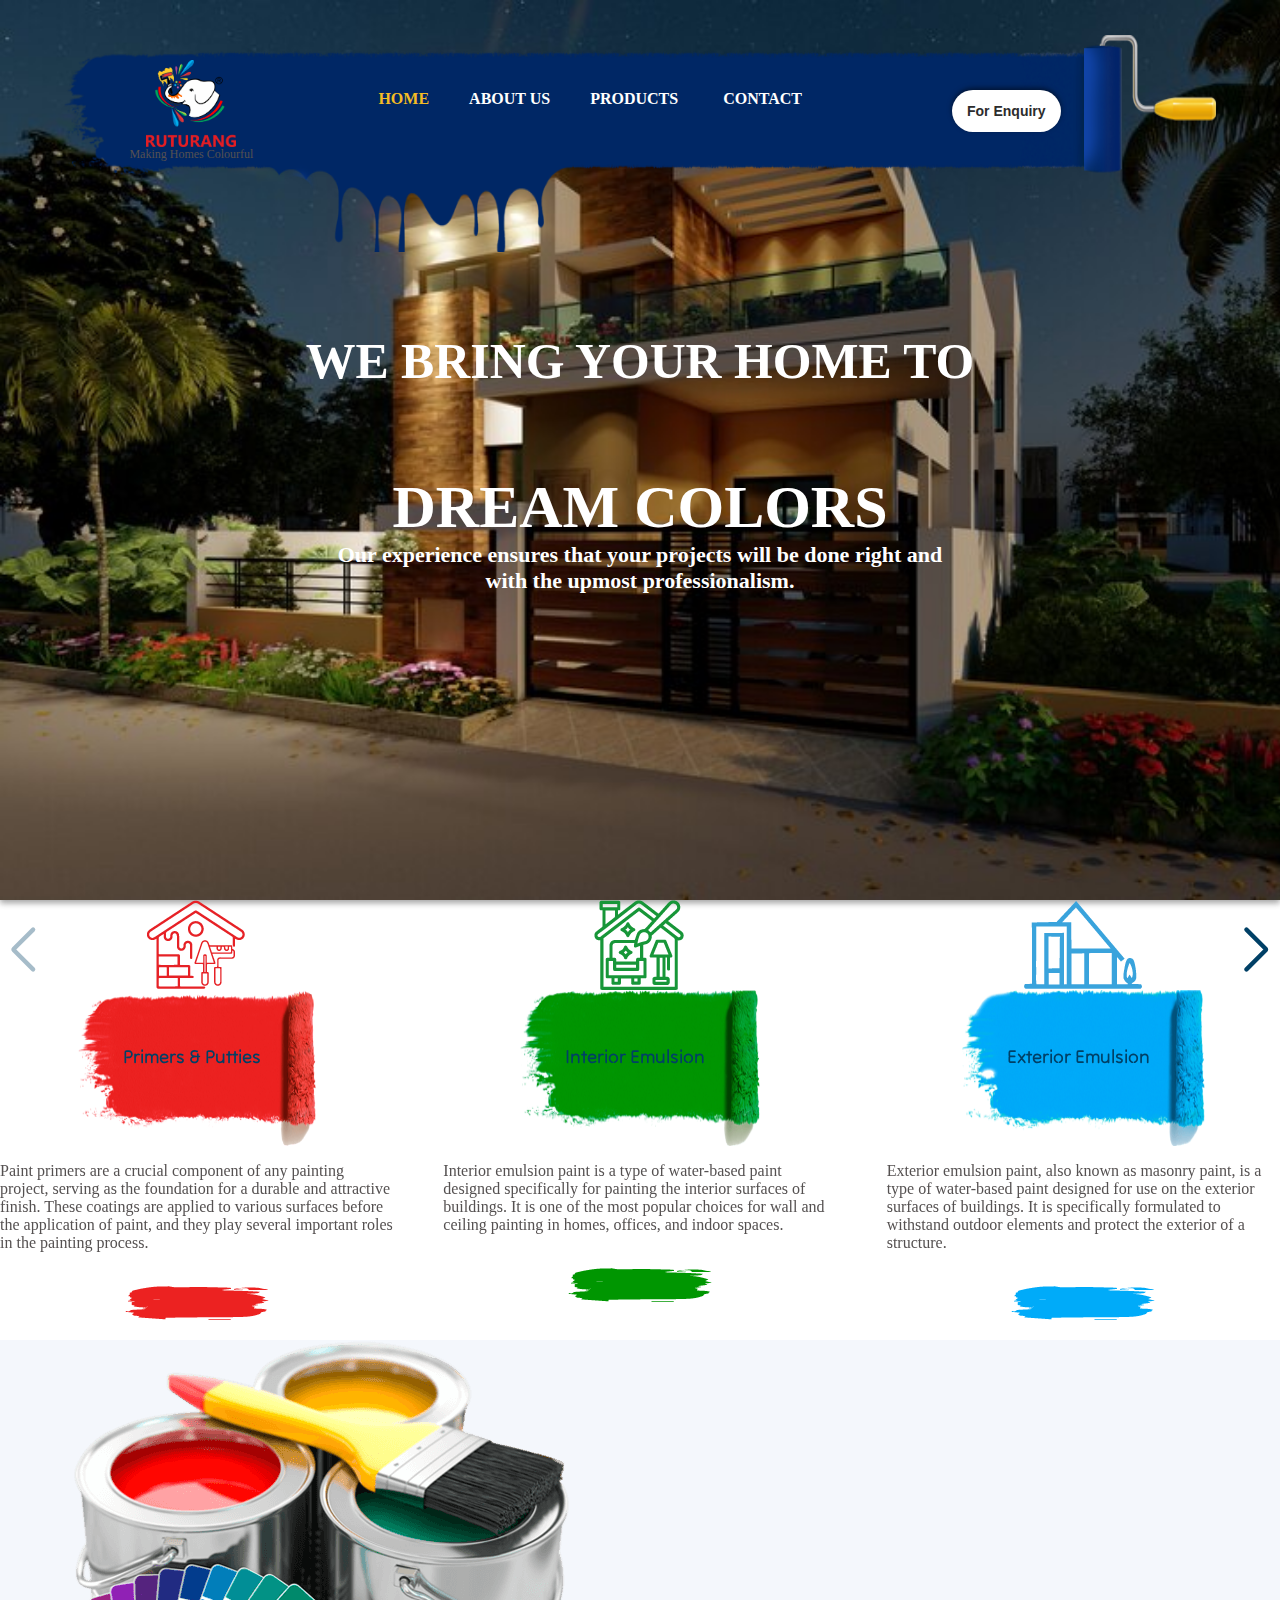
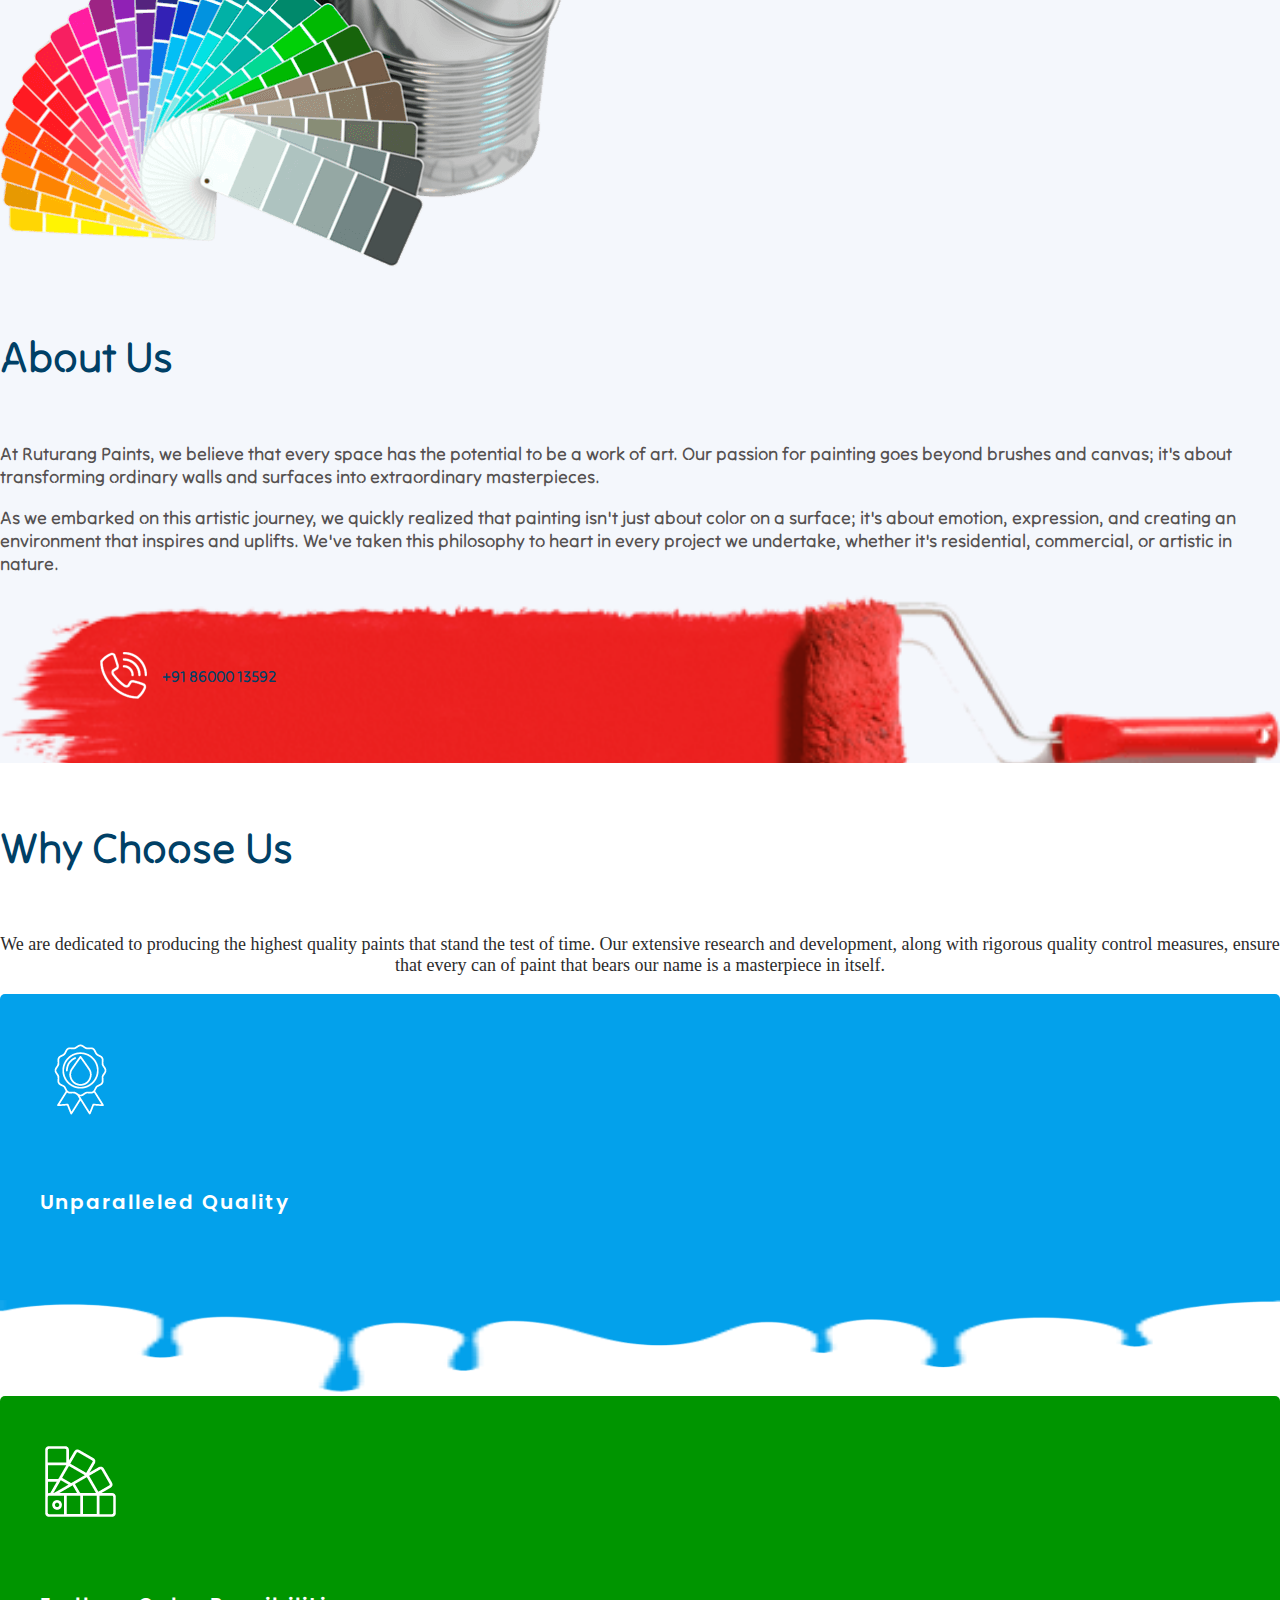
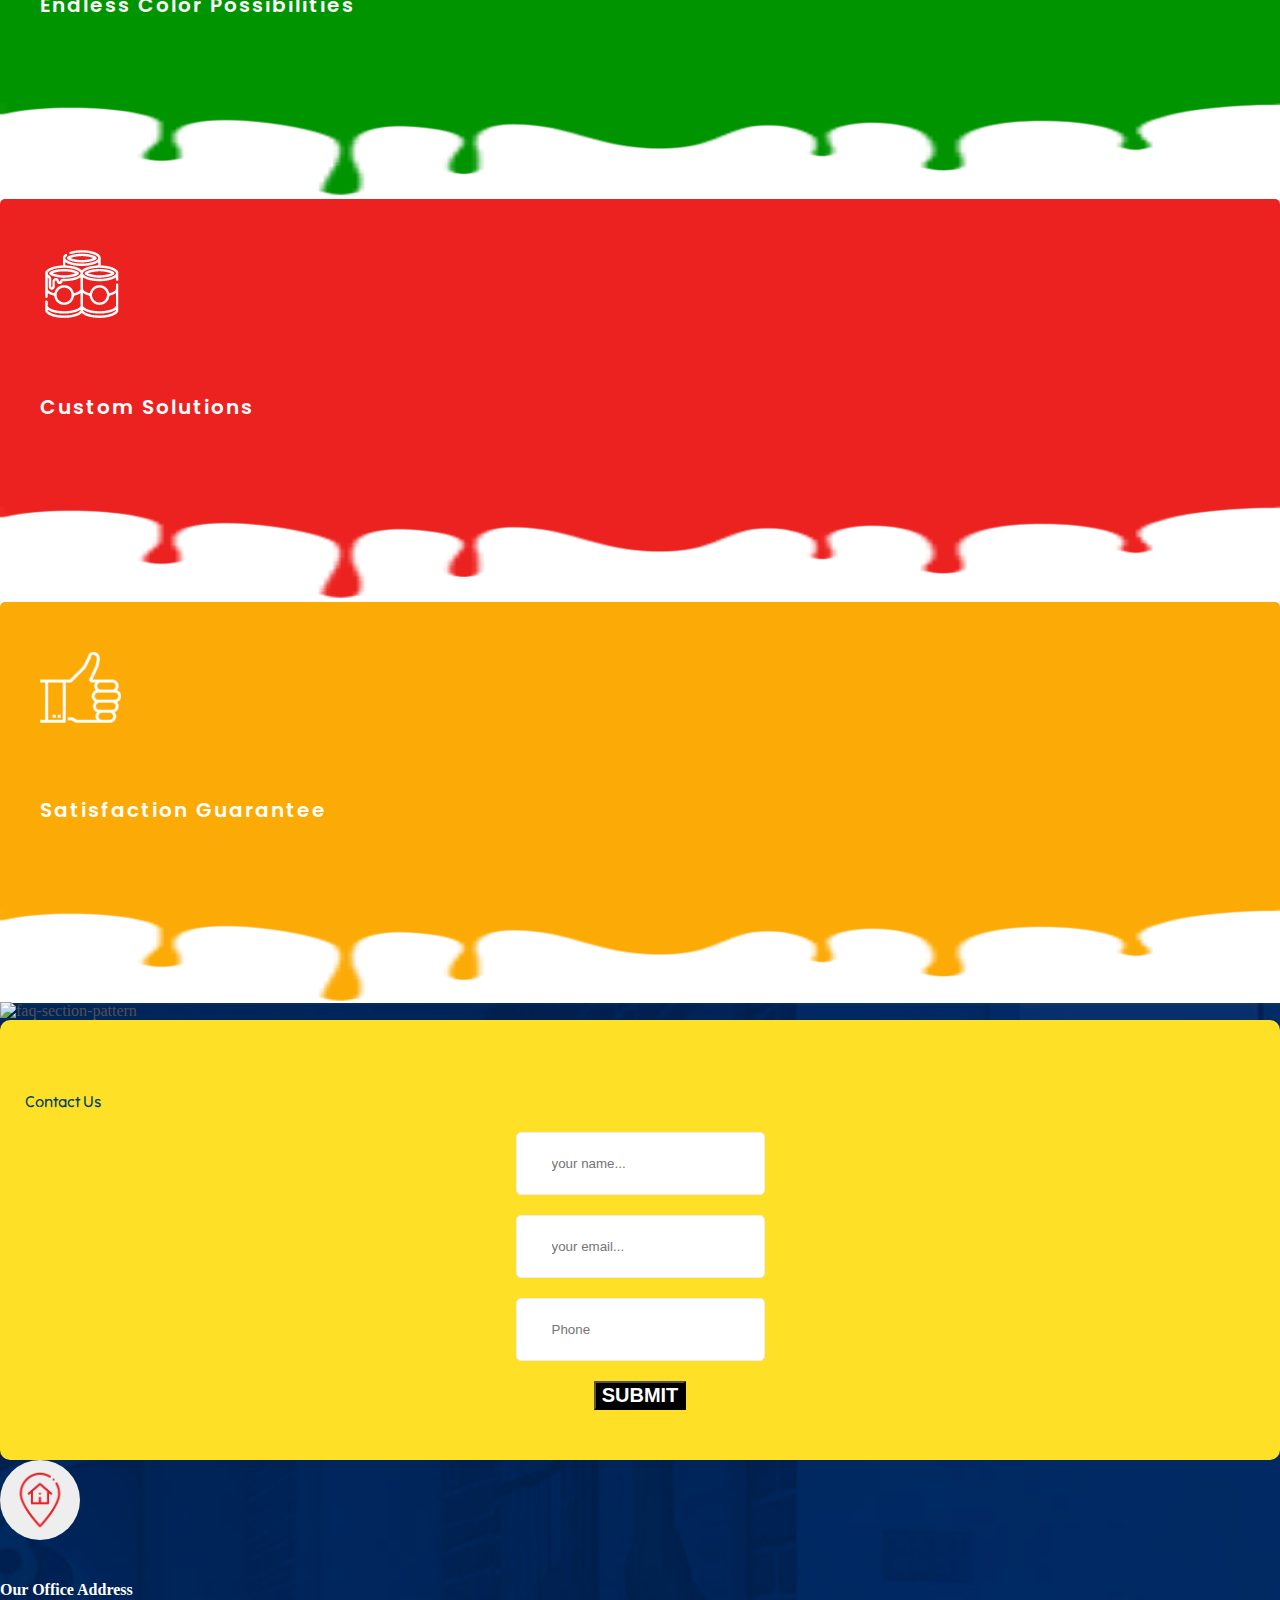
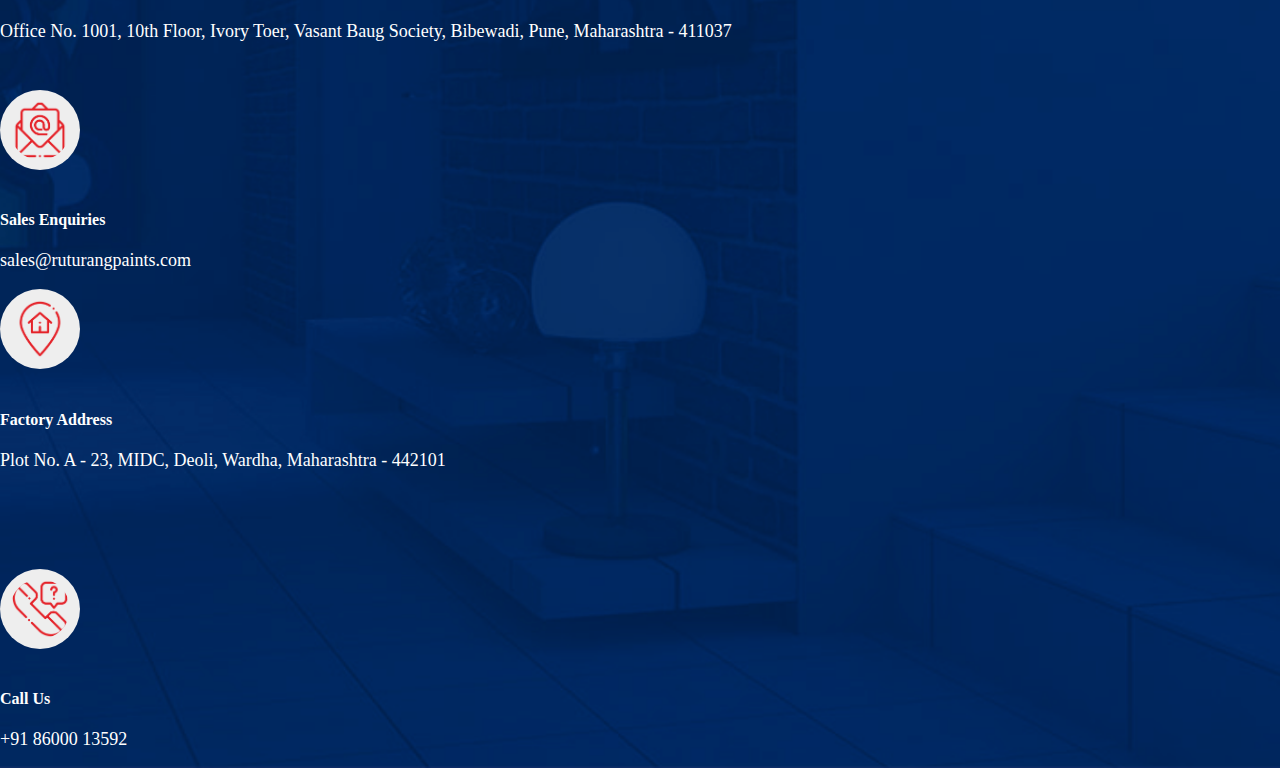
==== index.html @ 44274376 "Ruturang Paints" ====
<!DOCTYPE html>
<html lang="en">
<head>
    <meta charset="UTF-8">
    <meta name="viewport" content="width=device-width, initial-scale=1.0">
    <link rel="stylesheet" href="https://cdn.jsdelivr.net/npm/bootstrap@5.2.3/dist/css/bootstrap.min.css" integrity="sha384-rbsA2VBKQhggwzxH7pPCaAqO46MgnOM80zW1RWuH61DGLwZJEdK2Kadq2F9CUG65" crossorigin="anonymous">
    <script src="https://cdn.jsdelivr.net/npm/bootstrap@5.2.3/dist/js/bootstrap.min.js" integrity="sha384-cuYeSxntonz0PPNlHhBs68uyIAVpIIOZZ5JqeqvYYIcEL727kskC66kF92t6Xl2V" crossorigin="anonymous"></script>
    <link rel="stylesheet" href="https://cdnjs.cloudflare.com/ajax/libs/font-awesome/6.4.2/css/all.min.css" integrity="sha512-z3gLpd7yknf1YoNbCzqRKc4qyor8gaKU1qmn+CShxbuBusANI9QpRohGBreCFkKxLhei6S9CQXFEbbKuqLg0DA==" crossorigin="anonymous" referrerpolicy="no-referrer" />
    <link rel="shortcut icon" href="images/logo.ico" type="image/x-icon">
      <!-- Link Swiper's CSS -->
    <link rel="stylesheet" href="https://cdn.jsdelivr.net/npm/swiper@10/swiper-bundle.min.css" />
    <link rel="stylesheet" href="style.css">
    <title>Ruturang Paints</title>
</head>
<body>
    <div id="preloader"></div>
    <div class="container-fluid wrapper p-0">
        <div class="header-container">
            <div class="header">
                <div class="header-inner">
                    <div class="left-header">
                        <img src="images/logo.png" alt="">
                        <p class="text-white">Making Homes Colourful</p>
                    </div>
                    <div class="right-header">
                        <nav class="navbar navbar-inverse">
                            <ul class="nav navbar-nav">
                              <li><a href="index.html" class="active">Home</a></li>
                              <li><a href="about.html">About Us</a></li>
                              <li><a href="#">Products <span><i class="fa-solid fa-angle-down"></i></span>
                                </a>
                                <div class="dropdown">
                                    <ul>
                                        <li><a href="primers-putties.html">Primers & Putties</a></li>
                                        <li><a href="interior-e.html">Interior Emulsions</a></li>
                                        <li><a href="exterior-e.html">Exterior Emulsions</a></li>
                                        <li><a href="cool-star.html">Cool Star</a></li>
                                        <li><a href="damp-guard.html">Damp Guard</a></li>
                                    </ul>
                                  </div>
                              </li>
                              <li><a href="contact.html">Contact</a></li>
                            </ul>
                          </nav>
                        <button class="quote-btn"><a href="contact.html">For Enquiry</a></button>
                    </div>
                </div>
            </div>
            <div class="slide-show-container">
                <div class="wrapper-one">
                    <div class="wrapper-text">
                        <h5 class="text-center">WE BRING YOUR HOME TO</h5>
                        Dream Colors</div>
                    <p>Our experience ensures that your projects will be done right and with the upmost professionalism.</p>
                </div>
                <div class="wrapper-two">
                  <div class="wrapper-text">
                    <h5 class="text-center">WE BRING YOUR HOME TO</h5>
                    Dream Colors</div>
                  <p>Our experience ensures that your projects will be done right and with the upmost professionalism.</p>
                </div>
                <!-- <div class="wrapper-three">
                  <div class="wrapper-text">
                    <h5 class="text-center">WE BRING YOUR HOME TO</h5>
                    Dream Colors</div>
                  <p>Our experience ensures that your projects will be done right and with the upmost professionalism.</p>
                </div> -->
            </div>


            <!-- mobile menu -->
            <div class="left-header-mobile">
                <img src="images/logo.png" alt="">
                <p class="text-white">Making Homes Colorful</p>
            </div>
            <button class="hamburger">&#9776;</button>
            <button class="cross">&#735;</button>
            <div class="menu">
                <ul>
                  <a href="index.html"><li>Home</li></a>
                  <a href="about.html"><li>About</li></a>
                  <a href="#" class="nav__submenu"><li>Products <i class="fas fa-chevron-right"></i>
                    <ul class="nav__sub">
                        <li class="nav__item"><a class="sub__close" href="#"><i class="fas fa-chevron-left"></i> Back</a></li>
                        <li class="nav__item">
                          <a class="nav__link" href="primers-putties.html">Primers & Putties</a>
                        </li>
                        <li class="nav__item">
                          <a class="nav__link" href="interior-e.html">Interior Emulsion</a>
                        </li>
                        <li class="nav__item">
                          <a class="nav__link" href="exterior-e.html">Exterior Emulsion</a>
                        </li>
                        <li class="nav__item">
                          <a class="nav__link" href="cool-star.html">Cool Star</a>
                        </li>
                        <li class="nav__item">
                          <a class="nav__link" href="damp-guard.html">Damp Guard</a>
                        </li>
                      </ul>
                  </li></a>
                  <a href="contact.html"><li>Contact</li></a>
                </ul>
            </div> 
        </div>

        <div class="main-content">

            <div class="product p-5">
                <!-- Swiper -->
                <div class="swiper mySwiper">
                    <div class="swiper-wrapper">
                    <div class="swiper-slide">
                        <div class="interior-emulsion-div">
                            <img src="images/primers.png" alt="">
                            <div class="paint-red">
                                <h3 class="headings text-white m-0">Primers & Putties</h3>
                            </div>
                            <p class="text-center"><span class="fw-bold">Paint primers</span> are a crucial component of any painting project, serving as the foundation for a durable and attractive finish. These coatings are applied to various surfaces before the application of paint, and they play several important roles in the painting process.</p>
                            <div class="three-dots">
                                <span class="red"><img src="images/red-paint-patch.png" alt=""></span>
                            </div>
                        </div>
                    </div>
                    <div class="swiper-slide">
                        <div class="interior-emulsion-div">
                            <img src="images/interiar-e.png" alt="">
                            <div class="paint-green">
                                <h3 class="headings text-white m-0">Interior Emulsion</h3>
                            </div>
                            <p class="text-center"><span class="fw-bold">Interior emulsion paint</span> is a type of water-based paint designed specifically for painting the interior surfaces of buildings. It is one of the most popular choices for wall and ceiling painting in homes, offices, and indoor spaces.</p>
                            <div class="three-dots">
                                <span class="green"><img src="images/green-paint-patch.png" alt=""></span>
                            </div>
                        </div>
                    </div>
                    <div class="swiper-slide">
                        <div class="interior-emulsion-div">
                            <img src="images/exterior-e.png" alt="">
                            <div class="paint-blue">
                                <h3 class="headings text-white m-0">Exterior Emulsion</h3>
                            </div>
                            <p class="text-center"><span class="fw-bold">Exterior emulsion paint</span>, also known as masonry paint, is a type of water-based paint designed for use on the exterior surfaces of buildings. It is specifically formulated to withstand outdoor elements and protect the exterior of a structure.</p>
                            <div class="three-dots">
                                <span class="blue"><img src="images/blue-paint-patch.png" alt=""></span>
                            </div>
                        </div>
                    </div>
                    <div class="swiper-slide">
                        <div class="interior-emulsion-div">
                            <img src="images/rooftop.png" alt="">
                            <div class="paint-violet">
                                <h3 class="headings text-white m-0">Cool Star</h3>
                            </div>
                            <p class="text-center"><span class="fw-bold">Cool star</span> is a specialized type of roofing material designed to reduce heat absorption and keep buildings cooler, especially in warm and sunny climates. It offers several benefits, primarily focused on energy efficiency, comfort, and environmental impact.</p>
                            <div class="three-dots">
                                <span class="violet"><img src="images/violet-paint-patch.png" alt=""></span>
                            </div>
                        </div>
                    </div>
                    <div class="swiper-slide">
                        <div class="interior-emulsion-div">
                            <img src="images/damp-guard.png" alt="">
                            <div class="paint-yellow">
                                <h3 class="headings text-white m-0">Damp Guard</h3>
                            </div>
                            <p class="text-center"><span class="fw-bold">Damp Guard</span> is a specialized type of paint formulated to provide protection against moisture, water damage, and the penetration of liquid. It is commonly used to prevent water intrusion and maintain the integrity and longevity of surfaces exposed to moisture.</p>
                            <div class="three-dots">
                                <span class="yellow"><img src="images/yellow-paint-patch.png" alt=""></span>
                            </div>
                        </div>
                    </div>
                    </div>
                    <div class="swiper-button-next"></div>
                    <div class="swiper-button-prev"></div>
                </div>
            </div>

            <div class="about">
                <div class="about-inner p-5">
                    <div class="row">
                        <div class="col-12 col-md-6 col-lg-6 col-sm-12">
                            <img src="images/about-img.png" alt="">
                        </div>
                        <div class="col-12 col-md-6 col-lg-6 col-sm-12">
                            <div class="about-content d-flex flex-column gap-4">
                                <h4 class="about-heading">About Us</h4>
                            <p class="about-p m-0">At Ruturang Paints, we believe that every space has the potential to be a work of art. Our passion for painting goes beyond brushes and canvas; it's about transforming ordinary walls and surfaces into extraordinary masterpieces.</p>
                            <p class="about-p">As we embarked on this artistic journey, we quickly realized that painting isn't just about color on a surface; it's about emotion, expression, and creating an environment that inspires and uplifts. We've taken this philosophy to heart in every project we undertake, whether it's residential, commercial, or artistic in nature.</p>
                            <div class="about-paint-red">
                                <img src="images/phone-img.png" alt="">
                                <h4 class="headings text-white">+91 86000 13592</h4>
                            </div>
                            </div>
                        </div>
                    </div>
                </div>
            </div>

            <div class="why-choose-us p-5">
                <h4 class="about-heading text-center">Why Choose Us</h4>
                <p class="why-p">We are dedicated to producing the highest quality paints that stand the test of time. Our extensive research and development, along with rigorous quality control measures, ensure that every can of paint that bears our name is a masterpiece in itself.</p>

                <div class="row p-5">
                    <div class="col-12 col-md-3 col-lg-3 col-sm-12">
                        <div class="why-img-box">
                            <div class="blue-box text-center">
                                <img src="images/why-choose-icon1.png" alt="">
                                <h5>Unparalleled Quality</h5>
                            </div>
                        </div>
                        <div class="elementor-image">
                            <img decoding="async" width="100%" height="93" src="images/why-choose-pattern1.png" class="attachment-large size-large wp-image-1066" alt="why-choose-pattern1" loading="lazy"> </div>
                        </div>
                    <div class="col-12 col-md-3 col-lg-3 col-sm-12">
                        <div class="why-img-box">
                            <div class="green-box text-center">
                                <img src="images/why-choose-icon2.png" alt="">
                                <h5>Endless Color Possibilities</h5>
                            </div>
                        </div>
                        <div class="elementor-image">
                            <img decoding="async" width="100%" height="93" src="images/why-choose-pattern2.png" class="attachment-large size-large wp-image-1066" alt="why-choose-pattern2" loading="lazy"> </div>
                        </div>
                    <div class="col-12 col-md-3 col-lg-3 col-sm-12">
                        <div class="why-img-box">
                            <div class="red-box text-center">
                                <img src="images/why-choose-icon3.png" alt="">
                                <h5>Custom Solutions</h5>
                            </div>
                        </div>
                        <div class="elementor-image">
                            <img decoding="async" width="100%" height="93" src="images/why-choose-pattern3.png" class="attachment-large size-large wp-image-1066" alt="why-choose-pattern3" loading="lazy"> </div>
                        </div>
                    <div class="col-12 col-md-3 col-lg-3 col-sm-12">
                        <div class="why-img-box">
                            <div class="yellow-box text-center">
                                <img src="images/why-choose-icon4.png" alt="">
                                <h5>Satisfaction Guarantee</h5>
                            </div>
                        </div>
                        <div class="elementor-image">
                            <img decoding="async" width="100%" height="93" src="images/why-choose-pattern4.png" class="attachment-large size-large wp-image-1066" alt="why-choose-pattern4" loading="lazy"> </div>
                        </div>
                    </div>
            </div>
        </div>

        <div class="contact">
                <div class="elementor-element elementor-element-2341dd8 elementor-widget elementor-widget-image" data-id="2341dd8" data-element_type="widget" data-widget_type="image.default">
                    <div class="elementor-widget-container">
                    <div class="elementor-image">
                    <img decoding="async" width="100%" height="107" src="https://www.sktperfectdemo.com/demos/painting/wp-content/uploads/2020/12/faq-section-pattern.png" class="attachment-full size-full wp-image-1075" alt="faq-section-pattern" loading="lazy"> </div>
                    </div>
                    </div>
                <div class="contact-inner p-5">
                    <div class="row">
                        <div class="col-12 col-md-4 col-lg-4 col-sm-12">
                            <div class="contact-form-container">
                                <div class="form-heading">
                                    <h4 class="headings text-center">Contact Us</h4>
                                    <form id="contact-us-form" class="pt-3">
                                        <div class="contact1">
                                            <input type="text" id="fname" placeholder="your name..." required oninvalid="this.setCustomValidity('Please enter your first name')" oninput="this.setCustomValidity('')">
                                    </div>
                                    <div class="contact1">
                                        <input type="email" id="email" placeholder="your email..." required oninvalid="this.setCustomValidity('Please enter your email')" oninput="this.setCustomValidity('')">
                                    </div>
                                    <div class="contact1">
                                        <input type="tel" id="phone" placeholder="Phone" required oninvalid="this.setCustomValidity('Please enter your phone')" oninput="this.setCustomValidity('')" pattern="[1-9]{1}[0-9]{9}">
                                    </div>
                                    <button class="btn submit-btn" type="submit" value="Submit">Submit</button>
                                    </form>
                                </div>
                            </div>
                        </div>
                        <div class="col-12 col-md-8 col-lg-8 col-sm-12">
                            <div class="row justify-content-center">
                                <div class="col-12 col-md-4 col-lg-4 col-sm-12">
                                    <div class="contact-links">
                                        <div class="links">
                                            <img src="images/location.png" alt="">
                                            <div class="links-content">
                                                <h4>Our Office Address</h4>
                                                <p class="m-0">Office No. 1001, 10th Floor, Ivory Toer, Vasant Baug Society, Bibewadi, Pune, Maharashtra - 411037</p>
                                            </div>
                                        </div>
                                        <div class="links">
                                            <img src="images/mail.png" alt="">
                                            <div class="links-content">
                                                <h4>Sales Enquiries</h4>
                                                <p class="m-0">sales@ruturangpaints.com</p>
                                            </div>
                                        </div>
                                    </div>
                                </div>
                                <div class="col-12 col-md-4 col-lg-4 col-sm-12">
                                    <div class="contact-links-1">
                                        <div class="links">
                                            <img src="images/location.png" alt="">
                                            <div class="links-content">
                                                <h4>Factory Address</h4>
                                                <p class="m-0">Plot No. A - 23, MIDC, Deoli, Wardha, Maharashtra - 442101</p>
                                            </div>
                                        </div>
                                        <div class="links">
                                            <img src="images/phone.png" alt="">
                                            <div class="links-content">
                                                <h4>Call Us</h4>
                                                <p class="m-0">+91 86000 13592</p>
                                            </div>
                                        </div>
                                    </div>
                                </div>
                            </div>
                        </div>
                    </div>
                </div>
        </div>
    </div>

    

    <!-- custom js file -->
    
    <!-- Swiper JS -->
    <script src="https://cdn.jsdelivr.net/npm/swiper@10/swiper-bundle.min.js"></script>
    <script src="//ajax.googleapis.com/ajax/libs/jquery/1.9.1/jquery.min.js"></script>
    <script src="javascript.js"></script>

    <script>
        var swiper = new Swiper(".mySwiper", {
      slidesPerView: 1,
      grabCursor: true,
      spaceBetween: 20,
      navigation: {
        nextEl: ".swiper-button-next",
        prevEl: ".swiper-button-prev",
      },
      breakpoints: {
        640: {
          slidesPerView: 1,
          spaceBetween: 20,
        },
        768: {
          slidesPerView: 2,
          spaceBetween: 40,
        },
        1024: {
          slidesPerView: 3,
          spaceBetween: 50,
        },
      },
    });
    </script>

</body>
</html>
---- style.css ----
@import url('https://fonts.googleapis.com/css2?family=Dancing+Script:wght@600&family=Poppins:wght@300&family=Tilt+Neon&display=swap');


body{
    margin: 0px auto;
    max-width: 1600px;
    padding: 0;
    color: #555151;
}

#preloader{
  background:  url(images/loader.gif) no-repeat center center;
  background-size: 50%;
  height: 100vh;
  width: 100%;
  position: fixed;
  z-index: 9999;
  background-color: #fff;
}

p{
  color: #555151;
}

a{
    text-decoration: none;
    cursor: pointer;
}

ul{
    list-style-type: none;
    padding: 0;
    margin: 0;
}

.headings{
    font-family: 'Tilt Neon';
    color: #004066;
    font-weight: 700;
}

.header-container{
  position: relative;
}

/* mobile menu css */

.hamburger{
  background:none;
  position:absolute;
  top:10px;
  right:20px;
  line-height:45px;
  padding:5px 15px 0px 15px;
  color:#fff;
  border:0;
  font-size:1.4em;
  font-weight:bold;
  cursor:pointer;
  outline:none;
  z-index:1111;
}

.cross{
  background:none;
  position:absolute;
  top:10px;
  right:20px;
  padding:7px 15px 0px 15px;
  color:#999;
  border:0;
  font-size:3em;
  line-height:65px;
  font-weight:bold;
  cursor:pointer;
  outline:none;
  z-index:1111;
}
.menu{z-index:1111; font-weight:bold; font-size:0.8em; width:100%; background:#f1f1f1;  position:absolute; text-align:center; font-size:12px; top: 0;}
.menu ul {margin: 0; padding: 0; list-style-type: none; list-style-image: none; padding-top: 20px;}
.menu li {display: block;   padding:15px 0 15px 0; border-bottom:#dddddd 1px solid;}
.menu li:hover{display: block;    background:#ffffff; padding:15px 0 15px 0; border-bottom:#dddddd 1px solid;}
.menu ul li a { text-decoration:none;  margin: 0px; color:#666;}
.menu ul li a:hover {  color: #666; text-decoration:none;}
.menu a{text-decoration:none; color:#666;}
.menu a:hover{text-decoration:none; color:#666;}

.glyphicon-home{
  color:white; 
  font-size:1.5em; 
  margin-top:5px; 
  margin:0 auto;
}


.nav__item , .nav__item {
	margin-top: 15px;
}

.menu ul .nav__link {
	font-weight: 500;
	color: #666;
	text-decoration: none;
}

.menu ul .nav__sub {
	position: absolute;
	top: 0;
	right: 0;
	width: 100%;
	background-color: #f1f1f1;
  color: #999;
	opacity: 0;
	display: none;
	transition: all 0.35s ease-in-out;
	transform: translateX(100%);
}

.menu ul .nav__sub.is-active {
  opacity: 1;
  display: block;
  transform: translateX(0%);
}

.menu ul .nav__sub {
	margin-top: 0;
	margin-bottom: 0;
	padding: 15px;
	list-style-type: none;
}


.hamburger, .cross, .menu{
  display: none;
}

/* header banner */

.slide-show-container {
  height: 600px;
  width: 100%;
  position: relative;
  box-shadow: rgba(0, 0, 0, 0.16) 0px 3px 6px, rgba(0, 0, 0, 0.23) 0px 3px 6px;
}
/* CSS Styles in common for all slides */
.wrapper-one,
.wrapper-two,
.wrapper-three {
  background-color: #eee;
  background-size: cover;
  background-repeat: no-repeat;
  height: 100%;
  width: 100%;
  position: absolute;
}

/* CSS Styles for each slide */
/* Just add the image as background attribute and add some animation */

.wrapper-one {
    background-image: url("images/slider1.jpg");
    background-size: cover;
    background-position: center;
}

.wrapper-two {
    background-image: url("images/slider2.jpg");
  animation: slideTwoAnim 20s infinite;
}

.wrapper-three {
    background-image: url("images/slider3.avif");
  animation: slideThreeAnim 20s infinite;
}

/* Styles for the text */
.wrapper-text {
  font-weight: 700;
  font-size: 60px;
  display: flex;
  flex-direction: column;
  justify-content: center;
  align-items: center;
  margin-top: 250px;
  text-transform: uppercase;
  color: #fff;
}

/* Animations */
@keyframes slideTwoAnim {
    0%{opacity:0;}
    17%{opacity:0;}
    33%{opacity:1;}
    50%{opacity:1;}
    67%{opacity:0;}
    100%{opacity:0;}
}

@keyframes slideThreeAnim {
    0%{opacity:0;}
    50%{opacity:0;}
    67%{opacity:1;}
    83%{opacity:1;}
    100%{opacity:0;}
}

.wrapper-one p, .wrapper-two p, .wrapper-three p{
  font-weight: 600;
  font-size: 22px;
  display: flex;
  flex-direction: row;
  justify-content: center;
  width: 50%;
  text-align: center;
  margin: 0px auto;
  color: #fff;
}

.header{
  width: 90%;
  margin: 30px auto;
  display: flex;
  align-items: center;
  border-radius: 5px;
  background-image: url(images/header-bg.png);
  background-size: 100% 100%;
  background-repeat: no-repeat;
  background-position: 0px 35px;
  padding: 60px 0 90px 0;
  margin-top: 0px;
  justify-content: center;
  position: absolute;
  top: 0;
  left: 50%;
  transform: translateX(-50%);
    z-index: 999;
}

.header-inner{
  display: flex;
  gap: 35px;
}

.right-header{
  display: flex;
  padding: 30px 90px;
  gap: 150px;
}

ul.nav{
    display: flex;
    flex-direction: row;
    gap: 40px;
    justify-content: space-between;
    text-transform: uppercase;
}

ul.nav a{
    text-decoration: none;
    color: #fff;
    cursor: pointer;
    font-weight: 700;
}

ul.nav a:hover, a:hover,ul.nav a:hover .fa-angle-down{
    color: #f4bc24;
}

ul.nav a.active{
  color: #f4bc24;
}

ul.nav li:hover .dropdown {
  visibility: visible;
  opacity: 1;
  transform: translateY(0px);
}

ul.nav li .dropdown{
  visibility: hidden;
  opacity: 0;
  position: absolute;
  padding: 20px 20px;
  top: 100%;
  transform: translateY(50px);
  width: 240px;
  background-color: #f4bc24;
  box-shadow: 0px 10px 10px 3px rgba(0, 0, 0, 0.3);
  border-bottom-left-radius: 3px;
  border-bottom-right-radius: 3px;
  /* z-index: 111; */
  transition: 0.4s all;
}

.dropdown ul{
  display: flex;
    flex-direction: column;
    gap: 15px;
}

ul.nav li .dropdown a{
  padding-top: 10px;
  padding-bottom: 10px;
  font-weight: 700;
  color: #fff;
  text-transform: capitalize;
}

ul.nav li .dropdown a:hover{
  padding-left: 30px;
  transition: 0.4s all;
  color: #004066;
}

.fa-angle-down{
  color: #fff;
  margin-left: 5px;
}

.left-header img{
    width: 90px;
    display: flex;
    margin: 0px auto;
}

.left-header-mobile{
  display: none;
}

.left-header p{
  font-size: 12px;
  margin: 0;
}

.quote-btn{
  background-color: #fff;
  padding: 0px 15px;
  border-radius: 50px;
  box-shadow: 0 -2px 5px rgba(0,0,0,.5);
  border: none;
  text-align: end;
}

.quote-btn a{
  color: #2c2c2c;
  font-weight: 700;
  font-size: 14px;
}



/* products */

.paint-red{
  background-image: url(images/paint-red.png);
  padding: 35px 55px 60px 45px;
  background-repeat: no-repeat;
  background-size: 100% 100%;
  transition: background .3s,border .3s,border-radius .3s,box-shadow .3s;
  margin-bottom: 0;
}

.paint-green{
  background-image: url(images/paint-green.png);
  padding: 35px 55px 60px 45px;
  background-repeat: no-repeat;
  background-size: 100% 100%;
  transition: background .3s,border .3s,border-radius .3s,box-shadow .3s;
  margin-bottom: 0;
}

.paint-blue{
  background-image: url(images/paint-blue.png);
  padding: 35px 55px 60px 45px;
  background-repeat: no-repeat;
  background-size: 100% 100%;
  transition: background .3s,border .3s,border-radius .3s,box-shadow .3s;
  margin-bottom: 0;
}

.paint-violet{
  background-image: url(images/paint-voilet.png);
  padding: 35px 55px 60px 45px;
  background-repeat: no-repeat;
  background-size: 100% 100%;
  transition: background .3s,border .3s,border-radius .3s,box-shadow .3s;
  margin-bottom: 0;
}

.paint-yellow{
  background-image: url(images/paint-yellow.png);
  padding: 35px 55px 60px 45px;
  background-repeat: no-repeat;
  background-size: 100% 100%;
  transition: background .3s,border .3s,border-radius .3s,box-shadow .3s;
  margin-bottom: 0;
}

.three-dots{
  text-align: center;
  padding-top: 10px;
  padding-bottom: 10px;
  transition: background .3s,border .3s,border-radius .3s,box-shadow .3s;
}

.interior-emulsion-div{
  display: flex;
  align-items: center;
  flex-direction: column;
}

.swiper-button-next,.swiper-button-prev{
  top: 50px;
  bottom: auto;
}

.swiper-button-next:after, .swiper-button-prev:after {
  padding: 15px;
  border-radius: 50%;
  color: #004066;
  font-weight: 900;
}


/* about us */

.about{
  transition: background 0.3s, border 0.3s, border-radius 0.3s, box-shadow 0.3s;
  margin-top: -2px;
  margin-bottom: 0px;
  padding: 0px 0px 0px 0px;
  background-color: #F4F7FC;
}

.about-content h4{
  color: #004066;
  font-family: 'Tilt Neon';
}

.about-heading{
  color: #004066;
  font-family: 'Tilt Neon';
  font-size: 43px;
  font-weight: 700;
  line-height: 1.3em;
}

.about-p{
  font-family: 'Tilt Neon';
  font-size: 18px;
}

.about-inner{
  display: flex;
  position: relative;
}

.about-paint-red{
  margin: 20px 0px 0px 0px;
  padding: 50px 15px 56px 100px;
  background-image: url('images/about-paint-red.png');
  background-repeat: no-repeat;
  background-size: 100% auto;
  display: flex;
  gap: 15px;
  align-items: center;
}


/* why choose us */

.why-p{
  font-size: 18px;
  text-align: center;
  color: #2c2c2c;
}

.why-img-box .blue-box{
  padding: 50px 40px 50px 40px;
  background-color: #03A1EB;
  border-radius: 5px 5px 0px 0px;
  transition: background .3s,border .3s,border-radius .3s,box-shadow .3s;
}

.why-img-box .green-box{
  padding: 50px 40px 50px 40px;
  background-color: #009500;
  border-radius: 5px 5px 0px 0px;
  transition: background .3s,border .3s,border-radius .3s,box-shadow .3s;
}

.why-img-box .red-box{
  padding: 50px 40px 50px 40px;
  background-color: #EC2220;
  border-radius: 5px 5px 0px 0px;
  transition: background .3s,border .3s,border-radius .3s,box-shadow .3s;
}

.why-img-box .yellow-box{
  padding: 50px 40px 50px 40px;
  background-color: #FCAA05;
  border-radius: 5px 5px 0px 0px;
  transition: background .3s,border .3s,border-radius .3s,box-shadow .3s;
}

.blue-box img, .green-box img, .red-box img, .yellow-box img{
  margin-bottom: 35px;
}

.blue-box h5, .green-box h5, .red-box h5, .yellow-box h5{
  color: #FFFFFF;
  font-family: "Poppins", Sans-serif;
  font-size: 20px;
  font-weight: 600;
  letter-spacing: 2px;
  line-height: 1.5;
}

.elementor-image{
  margin-top: -1px;
}


/* contact */

.contact{
  transition: background 0.3s, border 0.3s, border-radius 0.3s, box-shadow 0.3s;
  margin-top: -2px;
  margin-bottom: 0px;
  padding: 0px 0px 0px 0px;
  background-image: url('images/contact-section-bg.png');
  background-repeat: no-repeat;
  background-size: cover;
  background-position: center;
  display: flex;
  flex-direction: column;
}


.contact-form-container{
  padding: 50px 25px 50px 25px;
  display: flex;  
  background-color: #FEE026;
  flex-direction: column;
  border-radius: 10px;
}

form#contact-us-form {
  display: flex;
  flex-direction: column;
  justify-content: center;
  align-items: center;
  gap: 20px;
}

.contact1 input{
  border-radius: 5px;
  padding: 23px 35px;
  border: 1px solid #eee;
}

.contact1 input:focus, .contact1 input:focus-visible{
  border: none;
}

.submit-btn{
  background: #000;
    color: #fff;
    text-transform: uppercase;
    font-weight: 700;
    font-size: 20px;
}

.submit-btn:hover{
  background-color: #004066;
  color: #fff;
}

.contact-links {
  display: flex;
  flex-direction: column;
  gap: 30px;
  color: #fff;
}

.contact-links-1{
  display: flex;
  flex-direction: column;
  gap: 80px;
  color: #fff;
}

.links{
  display: flex;
  flex-direction: column;
  gap: 20px;
}

.links img{
  width: 60px;
  background-color: #eee;
  padding: 10px;
  border-radius: 50%;
}

.links p{
  color: #fff;
  font-size: 18px;
}


/* fade effects */

.reveal{
    position: relative;
    opacity: 0;
  }
  
  .reveal.active {
    opacity: 1;
  }

.active.fade-up {
    animation: fade-up .5s ease-in;
  }

.active.fadeInImg{
    animation: fadeInImg 1s ease-in;
}

.active.fade-left {
  animation: fade-left 1s ease-in;
}

.active.fade-right {
  animation: fade-right 1s ease-in;
}

@keyframes fade-left {
  0% {
    transform: translateX(-100px);
    opacity: 0;
  }
  100% {
    transform: translateX(0);
    opacity: 1;
  }
}

@keyframes fade-right {
  0% {
    transform: translateX(100px);
    opacity: 0;
  }
  100% {
    transform: translateX(0);
    opacity: 1;
  }
}

  @keyframes fade-up {
    0% {
      transform: translateY(100px);
      opacity: 0;
    }
    100% {
      transform: translateY(0);
      opacity: 1;
    }
  }

@keyframes fadeInImg {
    0% {
        opacity: 0;
    }
    100% {
        opacity: 1;
    }
}


@media screen and (max-width:768px) {

  .header{
    display: none;
  }

  .left-header-mobile{
    display: block;
  }
      
  .left-header-mobile img{
    width: 70px;
    position: absolute;
    top: 20px;
    left: 50px;
  }

  .left-header-mobile p{
    position: absolute;
    top: 90px;
    left: 20px;
    font-size: 12px;
    color: #fff;
  }

  .hamburger, .cross, .menu{
    display: block;
  }
  
  .wrapper-text{
    margin-top: 160px;
  }

  .paint-blue, .paint-green, .paint-red, .paint-violet, .paint-yellow{
    padding: 30px 55px 45px 45px;
  }

  
  .swiper-button-next,.swiper-button-prev{
    bottom: 10px;
    top: auto;
  }

  .about-inner img{
    width: 100%;
  }

  .about-p, .why-p{
    font-size: 14px;
  }

  .about-paint-red{
    padding: 25px 15px 30px 35px;
  }

  .about-paint-red img{
    width: 30px;
  }

  .about-paint-red h4{
    font-size: 14px;
  }

  .why-img-box .blue-box, .why-img-box .green-box, .why-img-box .yellow-box, .why-img-box .red-box{
    display: flex;
    padding: 20px;
    flex-direction: column;
    align-items: center;
  }

  .why-img-box .green-box{
    padding-bottom: 0;
  }

  .why-img-box .blue-box img, .why-img-box .yellow-box img, .why-img-box .green-box img, .why-img-box .red-box img{
    width: 50px;
    margin-bottom: 20px;
  }

  .why-img-box .blue-box h5, .why-img-box .green-box h5, .why-img-box .yellow-box h5, .why-img-box .red-box h5{
    font-size: 12px;
  }

  .elementor-image img{
    height: 40px;
  }

  .contact1 input{
    padding: 0;
  }

  .contact-form-container {
    padding: 30px 25px 30px 25px;
  }

  .submit-btn{
    font-size: 14px;
  }
  .links{
    align-items: center;
  }
  
  .contact-links-1{
    gap: 65px;
  }

  .links-content h4{
    font-size: 14px;
    text-align: center;
  }

  .links-content p{
    font-size: 12px;
    text-align: center;
  }

  .links img {
    width: 45px;
    padding: 5px;
}
}


@media screen and (max-width:450px) {
  .header{
    display: none;
  }

  .left-header-mobile{
    display: block;
  }
    
  .left-header-mobile img{
    width: 50px;
    position: absolute;
    top: 20px;
    left: 50px;
  }

  .left-header-mobile p{
    position: absolute;
    top: 70px;
    left: 20px;
    font-size: 10px;
    color: #fff;
  }

  .hamburger, .cross, .menu{
    display: block;
  }

  .wrapper-text{
    font-size: 35px;
  }

  .wrapper-text h5.text-center {
    font-size: 14px;
  }

  .wrapper-one p, .wrapper-two p, .wrapper-three p{
    font-size: 14px;
  }

  .interior-emulsion-div img{
    width: 100px;
  }

  .paint-red, .paint-green, .paint-blue, .paint-violet, .paint-yellow{
    padding: 20px 30px 30px 30px;
  }

  .paint-red h3, .paint-blue h3, .paint-green h3, .paint-violet, .paint-yellow{
    font-size: 14px;
  }

  .swiper-button-next,.swiper-button-prev{
    bottom: 10px;
    top: auto;
  }

  .swiper-button-next::after, .swiper-button-prev::after{
    font-size: 20px;
  }

  .about-inner img{
    width: 100%;
  }

  .about-content{
    text-align: center;
  }

  .about-paint-red{
    padding: 20px 30px;
  }

  .about-paint-red img{
    width: 25px;
  }

  .about-paint-red h4{
    font-size: 12px;
    margin: 0;
  }

  .about-heading{
    font-size: 35px;
  }

  .why-p{
    font-size: 14px;
  }

  .why-img-box .blue-box, .why-img-box .red-box, .why-img-box .yellow-box, .why-img-box .green-box {
    padding: 20px 20px 20px 20px;
  }

  .blue-box h5, .green-box h5, .red-box h5, .yellow-box h5{
    font-size: 12px;
  } 

  .elementor-image img{
    height: 70px;
  }

  .blue-box img, .green-box img, .red-box img, .yellow-box img {
    margin-bottom: 20px;
    width: 50px;
  }

  .contact-form-container {
    padding: 30px 25px 30px 25px;
    display: none;
  }

  .contact1 input {
    padding: 10px 15px;
  }

  .submit-btn{
    font-size: 14px;
  }

  .contact-links{
    margin-top: 30px;
  }

  .contact-links-1{
    gap: 30px;
    margin-top: 30px;
  }

  .links{
    align-items: center;
  }

  .links img {
    width: 40px;
    padding: 5px;
  }

  .links-content{
    text-align: center;
  }

  .links-content h4{
    font-size: 16px;
  }

  .links-content p{
    font-size: 12px;
  }
  
  .contact .elementor-image img{
    height: 40px;
  }
  }
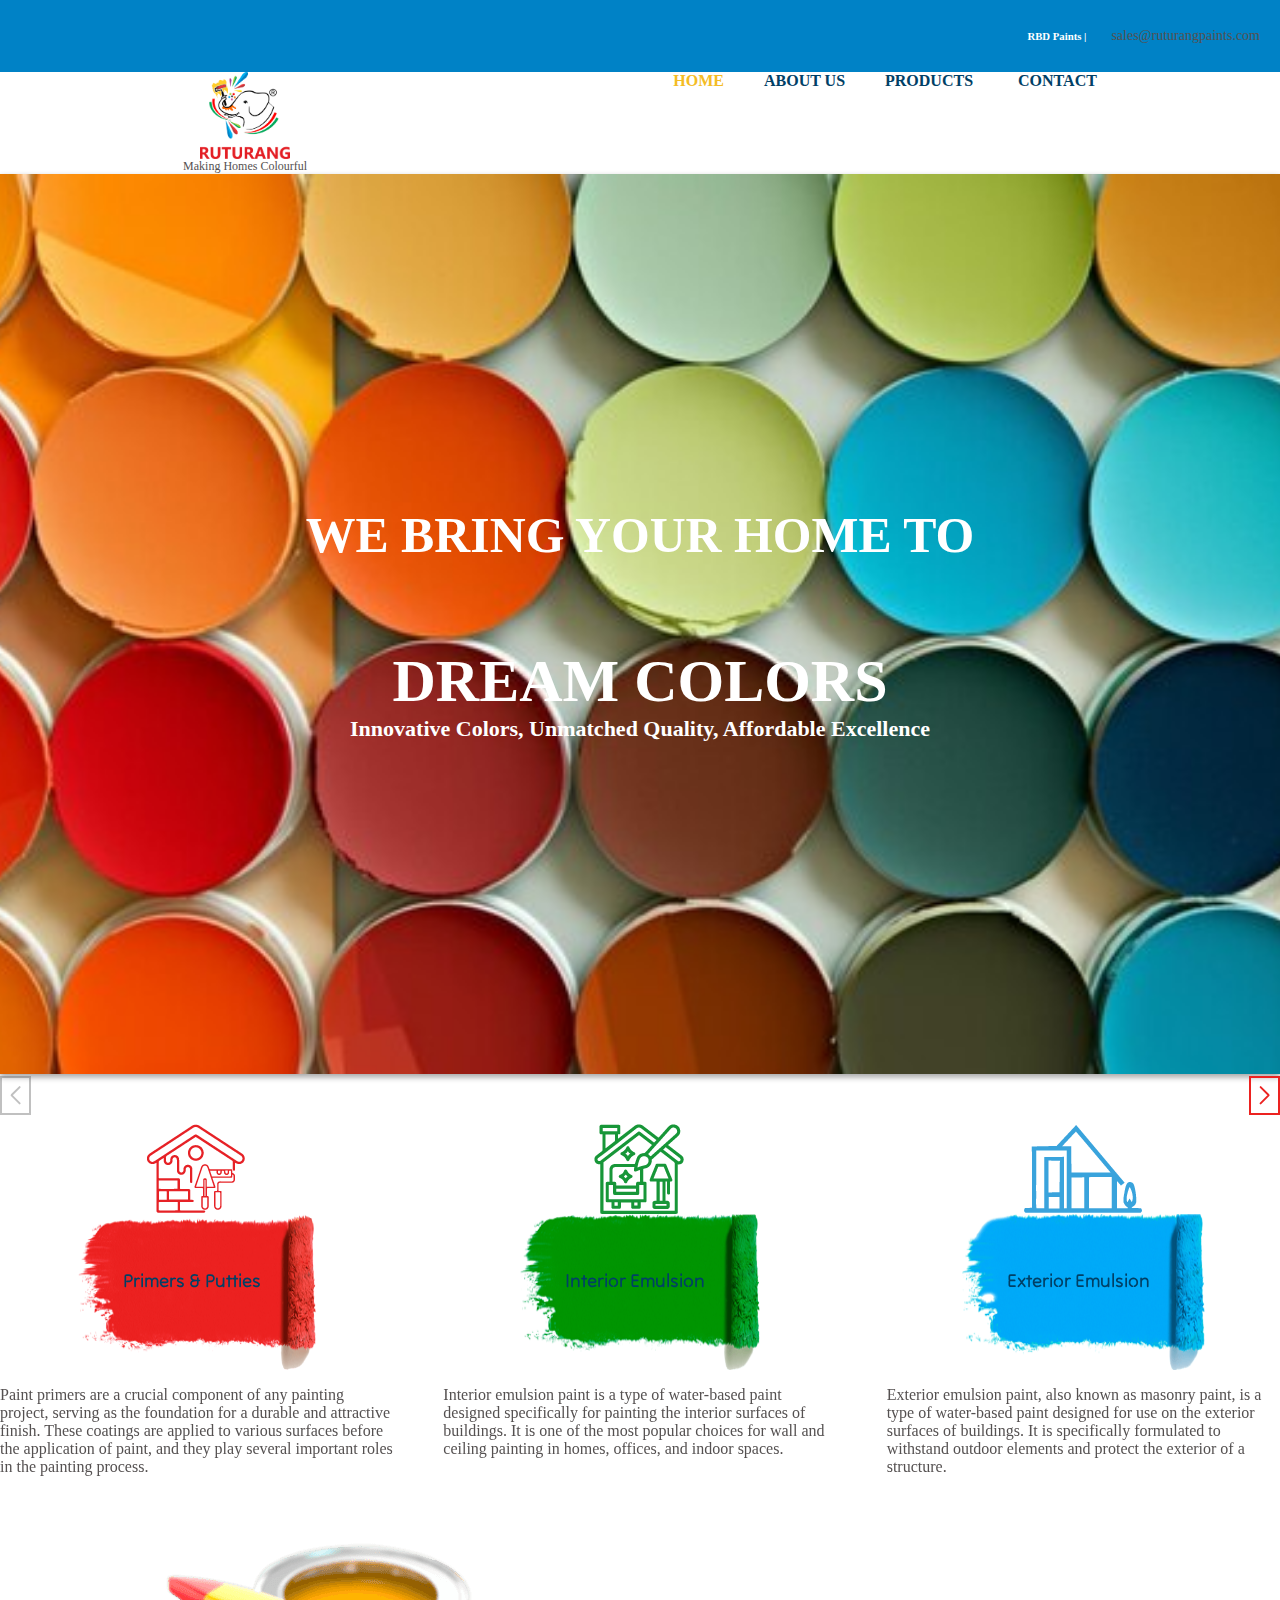
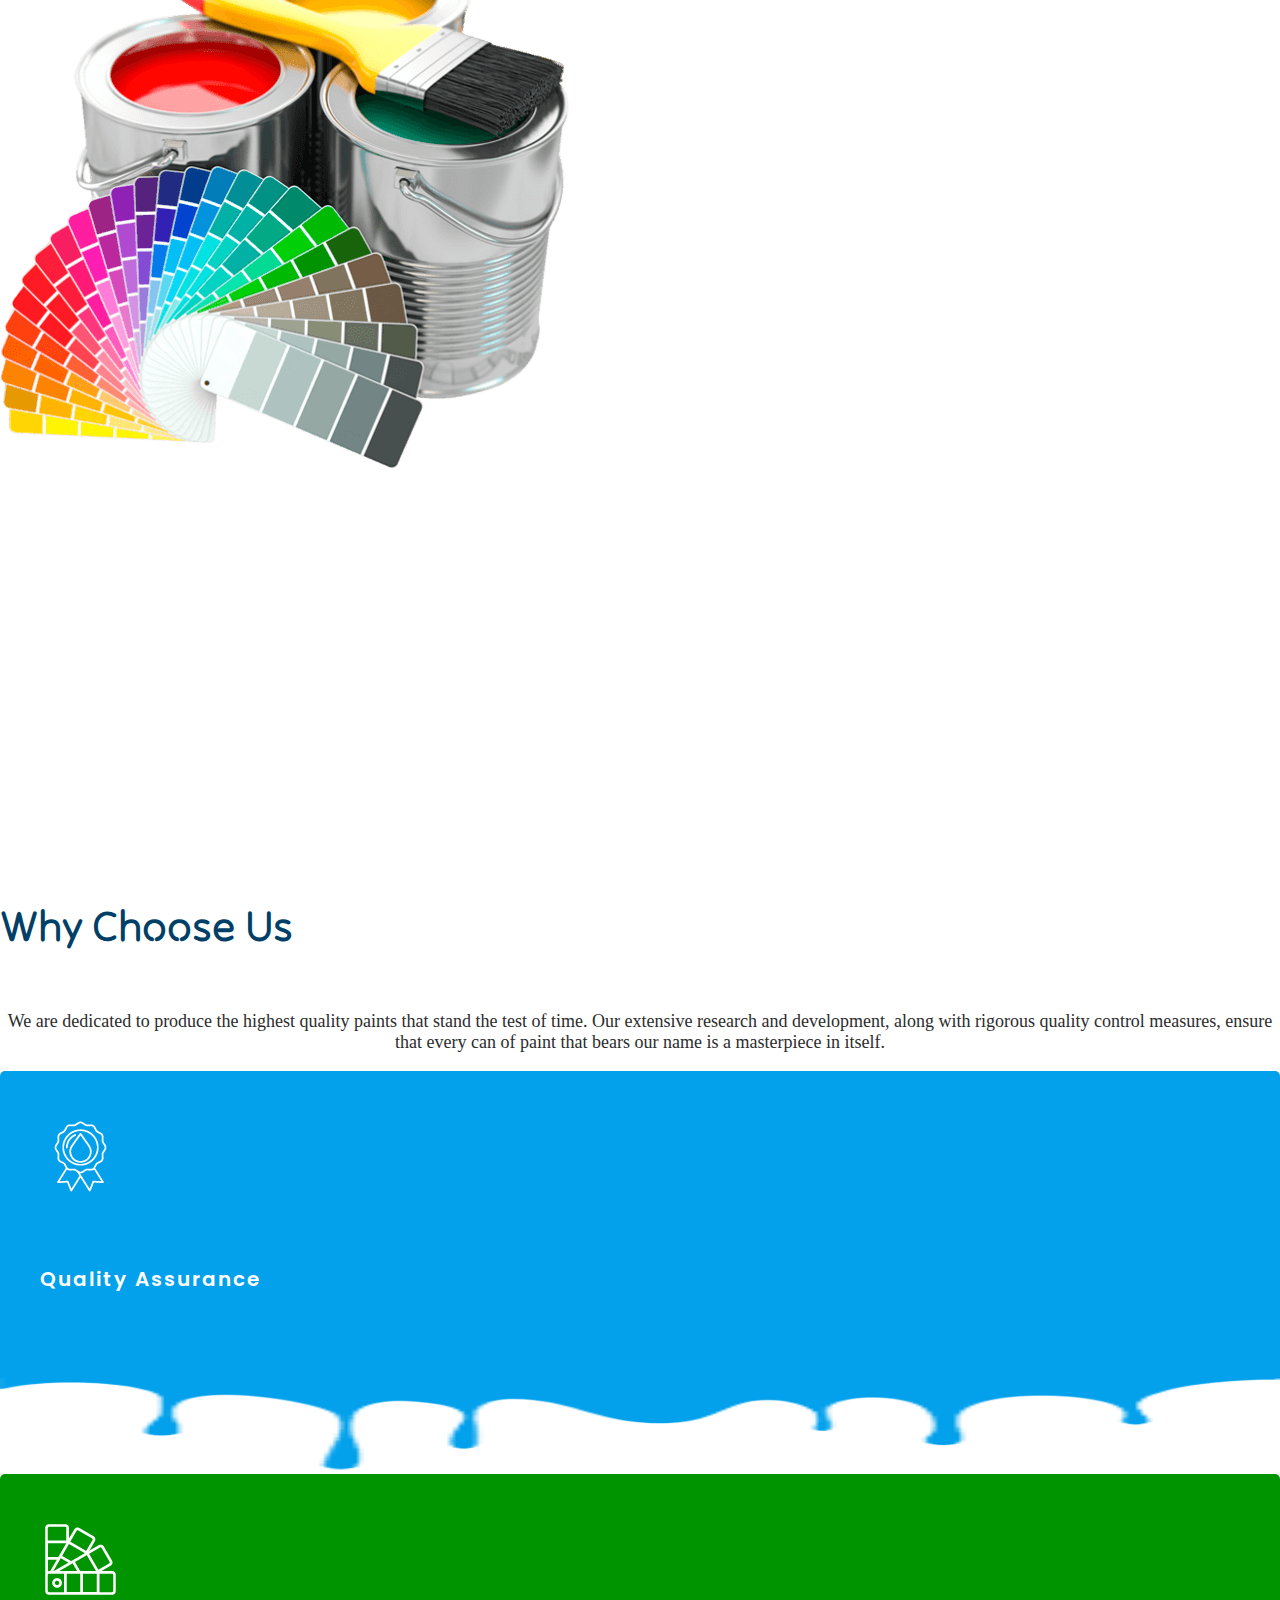
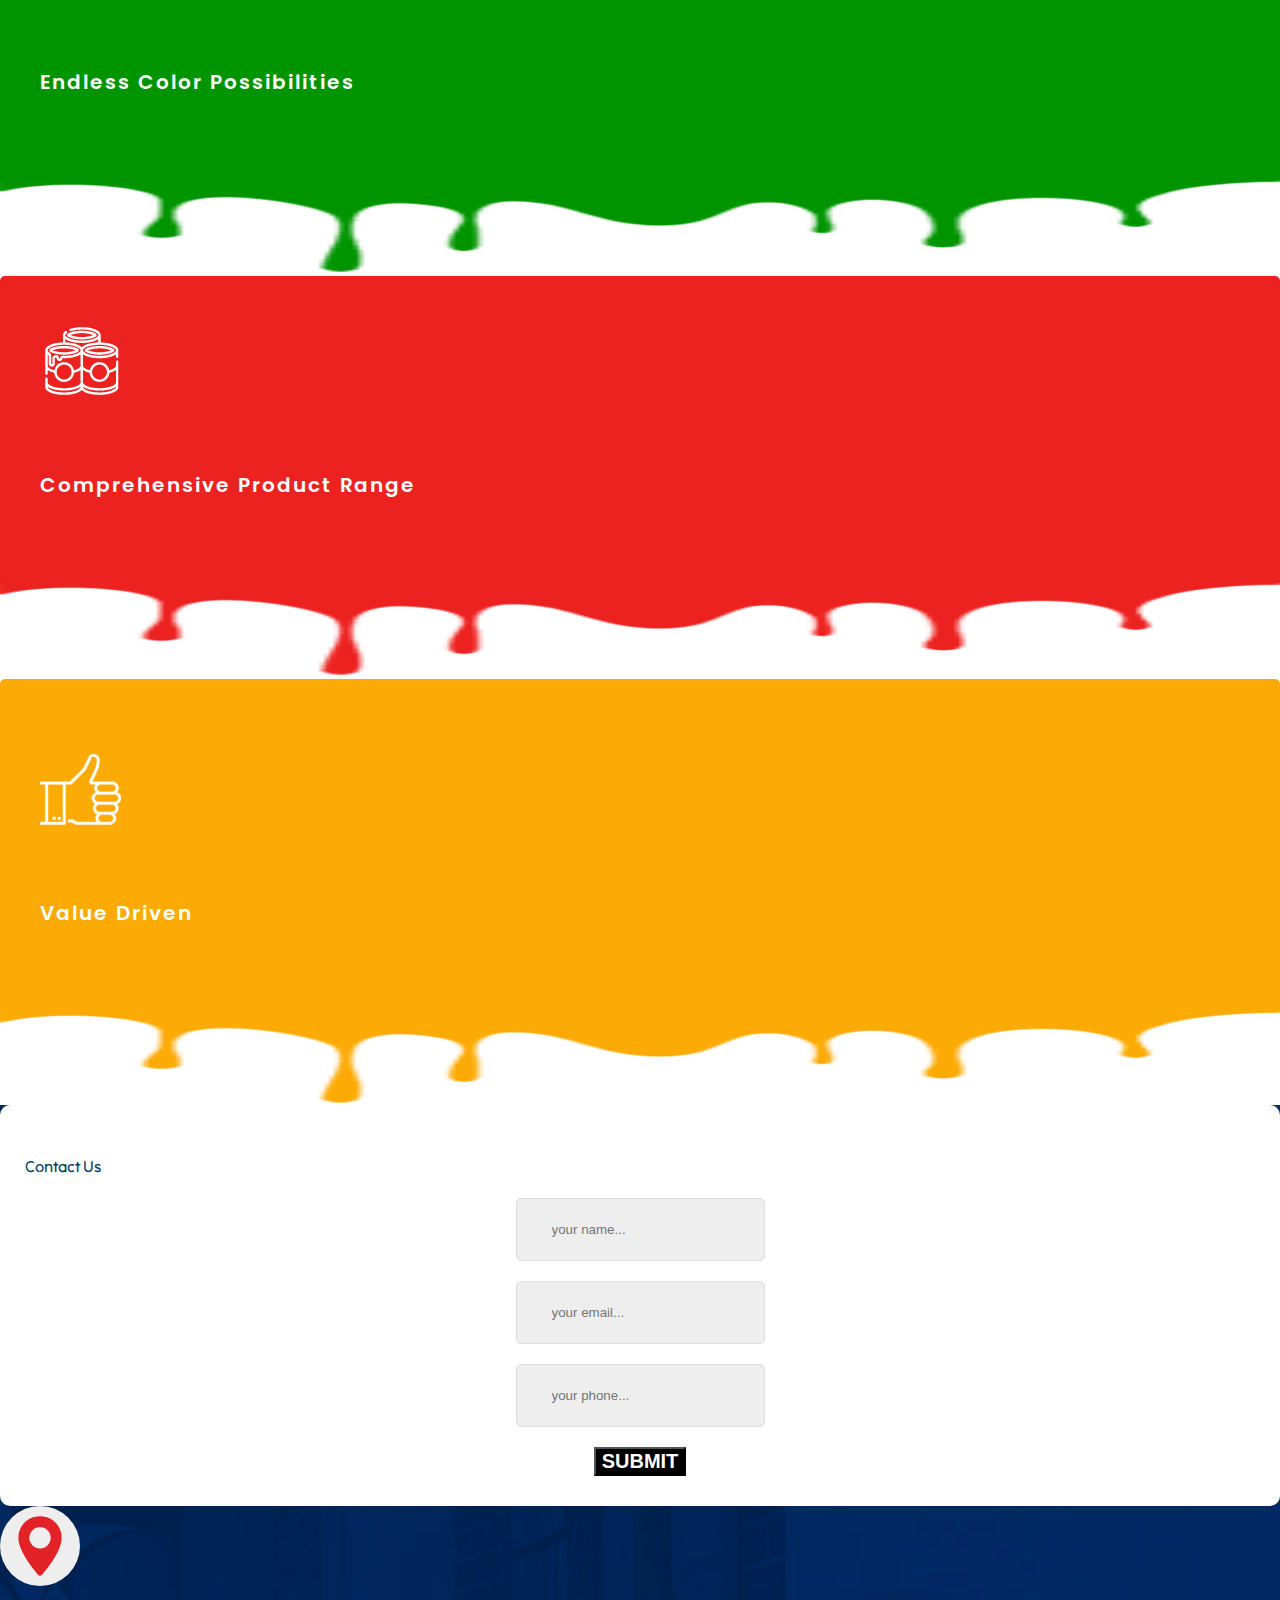
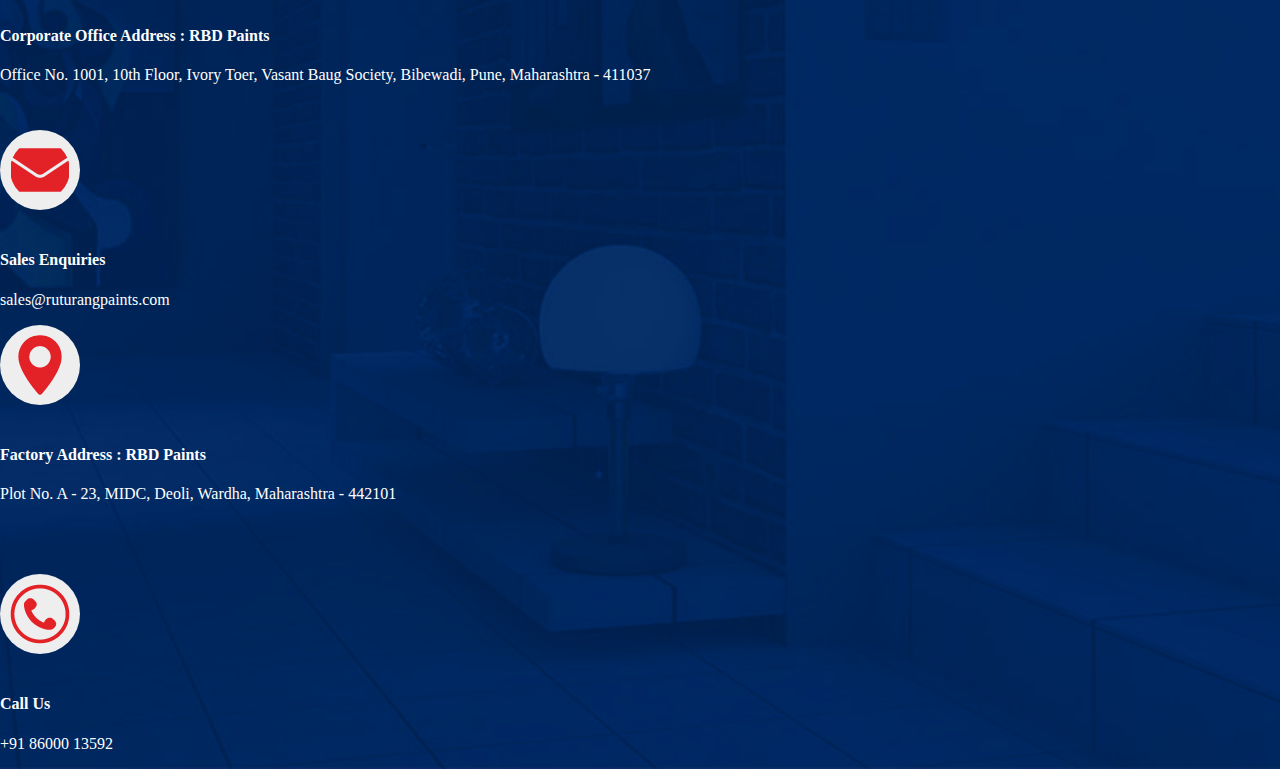
==== commit 5c2cb3b5: "layout changes" ====
--- a/index.html
+++ b/index.html
@@ -16,11 +16,23 @@
     <div id="preloader"></div>
     <div class="container-fluid wrapper p-0">
         <div class="header-container">
+            <div class="header-top">
+                <div class="header-top-inner">
+                    <div class="left-header-top">
+                        <h6 class="m-0">RBD Paints | </h6>
+                        <div class="mails">
+                            <i class="fas fa-envelope"></i>
+                            <a href="mailto:sales@ruturangpaints.com"><p class="mail m-0 text-white" style="font-size: 14px;">sales@ruturangpaints.com</p></a>
+                        </div>
+                    </div>
+                    <div class="right-header-top"></div>
+                </div>
+            </div>
             <div class="header">
                 <div class="header-inner">
                     <div class="left-header">
                         <img src="images/logo.png" alt="">
-                        <p class="text-white">Making Homes Colourful</p>
+                        <p class="text-dark">Making Homes Colourful</p>
                     </div>
                     <div class="right-header">
                         <nav class="navbar navbar-inverse">
@@ -35,38 +47,17 @@
                                         <li><a href="interior-e.html">Interior Emulsions</a></li>
                                         <li><a href="exterior-e.html">Exterior Emulsions</a></li>
                                         <li><a href="cool-star.html">Cool Star</a></li>
-                                        <li><a href="damp-guard.html">Damp Guard</a></li>
+                                        <!-- <li><a href="damp-guard.html">Damp Guard</a></li> -->
                                     </ul>
                                   </div>
                               </li>
                               <li><a href="contact.html">Contact</a></li>
                             </ul>
                           </nav>
-                        <button class="quote-btn"><a href="contact.html">For Enquiry</a></button>
-                    </div>
-                </div>
-            </div>
-            <div class="slide-show-container">
-                <div class="wrapper-one">
-                    <div class="wrapper-text">
-                        <h5 class="text-center">WE BRING YOUR HOME TO</h5>
-                        Dream Colors</div>
-                    <p>Our experience ensures that your projects will be done right and with the upmost professionalism.</p>
-                </div>
-                <div class="wrapper-two">
-                  <div class="wrapper-text">
-                    <h5 class="text-center">WE BRING YOUR HOME TO</h5>
-                    Dream Colors</div>
-                  <p>Our experience ensures that your projects will be done right and with the upmost professionalism.</p>
-                </div>
-                <!-- <div class="wrapper-three">
-                  <div class="wrapper-text">
-                    <h5 class="text-center">WE BRING YOUR HOME TO</h5>
-                    Dream Colors</div>
-                  <p>Our experience ensures that your projects will be done right and with the upmost professionalism.</p>
-                </div> -->
-            </div>
-
+                        <!--  -->
+                    </div>
+                </div>
+            </div>
 
             <!-- mobile menu -->
             <div class="left-header-mobile">
@@ -94,15 +85,36 @@
                         <li class="nav__item">
                           <a class="nav__link" href="cool-star.html">Cool Star</a>
                         </li>
-                        <li class="nav__item">
+                        <!-- <li class="nav__item">
                           <a class="nav__link" href="damp-guard.html">Damp Guard</a>
-                        </li>
+                        </li> -->
                       </ul>
                   </li></a>
                   <a href="contact.html"><li>Contact</li></a>
                 </ul>
             </div> 
         </div>
+        <div class="slide-show-container">
+            <div class="wrapper-one">
+                <div class="wrapper-text">
+                    <h5 class="text-center">WE BRING YOUR HOME TO</h5>
+                    Dream Colors</div>
+                <p>Innovative Colors, Unmatched Quality, Affordable Excellence</p>
+            </div>
+            <div class="wrapper-two">
+              <div class="wrapper-text">
+                <h5 class="text-center">WE BRING YOUR HOME TO</h5>
+                Dream Colors</div>
+              <p>Innovative Colors, Unmatched Quality, Affordable Excellence</p>
+            </div>
+            <div class="wrapper-three">
+              <div class="wrapper-text">
+                <h5 class="text-center">WE BRING YOUR HOME TO</h5>
+                Dream Colors</div>
+              <p>Innovative Colors, Unmatched Quality, Affordable Excellence</p>
+            </div>
+        </div>
+
 
         <div class="main-content">
 
@@ -117,9 +129,9 @@
                                 <h3 class="headings text-white m-0">Primers & Putties</h3>
                             </div>
                             <p class="text-center"><span class="fw-bold">Paint primers</span> are a crucial component of any painting project, serving as the foundation for a durable and attractive finish. These coatings are applied to various surfaces before the application of paint, and they play several important roles in the painting process.</p>
-                            <div class="three-dots">
+                            <!-- <div class="three-dots">
                                 <span class="red"><img src="images/red-paint-patch.png" alt=""></span>
-                            </div>
+                            </div> -->
                         </div>
                     </div>
                     <div class="swiper-slide">
@@ -129,9 +141,9 @@
                                 <h3 class="headings text-white m-0">Interior Emulsion</h3>
                             </div>
                             <p class="text-center"><span class="fw-bold">Interior emulsion paint</span> is a type of water-based paint designed specifically for painting the interior surfaces of buildings. It is one of the most popular choices for wall and ceiling painting in homes, offices, and indoor spaces.</p>
-                            <div class="three-dots">
+                            <!-- <div class="three-dots">
                                 <span class="green"><img src="images/green-paint-patch.png" alt=""></span>
-                            </div>
+                            </div> -->
                         </div>
                     </div>
                     <div class="swiper-slide">
@@ -141,9 +153,9 @@
                                 <h3 class="headings text-white m-0">Exterior Emulsion</h3>
                             </div>
                             <p class="text-center"><span class="fw-bold">Exterior emulsion paint</span>, also known as masonry paint, is a type of water-based paint designed for use on the exterior surfaces of buildings. It is specifically formulated to withstand outdoor elements and protect the exterior of a structure.</p>
-                            <div class="three-dots">
+                            <!-- <div class="three-dots">
                                 <span class="blue"><img src="images/blue-paint-patch.png" alt=""></span>
-                            </div>
+                            </div> -->
                         </div>
                     </div>
                     <div class="swiper-slide">
@@ -153,9 +165,9 @@
                                 <h3 class="headings text-white m-0">Cool Star</h3>
                             </div>
                             <p class="text-center"><span class="fw-bold">Cool star</span> is a specialized type of roofing material designed to reduce heat absorption and keep buildings cooler, especially in warm and sunny climates. It offers several benefits, primarily focused on energy efficiency, comfort, and environmental impact.</p>
-                            <div class="three-dots">
+                            <!-- <div class="three-dots">
                                 <span class="violet"><img src="images/violet-paint-patch.png" alt=""></span>
-                            </div>
+                            </div> -->
                         </div>
                     </div>
                     <div class="swiper-slide">
@@ -165,9 +177,9 @@
                                 <h3 class="headings text-white m-0">Damp Guard</h3>
                             </div>
                             <p class="text-center"><span class="fw-bold">Damp Guard</span> is a specialized type of paint formulated to provide protection against moisture, water damage, and the penetration of liquid. It is commonly used to prevent water intrusion and maintain the integrity and longevity of surfaces exposed to moisture.</p>
-                            <div class="three-dots">
+                            <!-- <div class="three-dots">
                                 <span class="yellow"><img src="images/yellow-paint-patch.png" alt=""></span>
-                            </div>
+                            </div> -->
                         </div>
                     </div>
                     </div>
@@ -185,12 +197,12 @@
                         <div class="col-12 col-md-6 col-lg-6 col-sm-12">
                             <div class="about-content d-flex flex-column gap-4">
                                 <h4 class="about-heading">About Us</h4>
-                            <p class="about-p m-0">At Ruturang Paints, we believe that every space has the potential to be a work of art. Our passion for painting goes beyond brushes and canvas; it's about transforming ordinary walls and surfaces into extraordinary masterpieces.</p>
-                            <p class="about-p">As we embarked on this artistic journey, we quickly realized that painting isn't just about color on a surface; it's about emotion, expression, and creating an environment that inspires and uplifts. We've taken this philosophy to heart in every project we undertake, whether it's residential, commercial, or artistic in nature.</p>
-                            <div class="about-paint-red">
+                            <p class="about-p m-0">At Ruturang Paints, we specialize in crafting water-based paints. Our unwavering commitment to provide products of exceptional quality is deeply ingrained in our values. If you're in search of something unique, you've come to the right place. Our core philosophy revolves around industriousness and innovation, with a keen focus on understanding and fulfilling our customers' requirements. We not only keep up with the latest trends but also ensure that our products meet the highest standards. Offering superior paint solutions at competitive prices is a source of immense pride for us.</p>
+                            <p class="about-p">We have distinguished ourselves by developing an exclusive array of environmentally friendly products, including our Water-Based Emulsion, PU-Based Polymer Putty, Water-Based Luster, and Water-Based Enamel. Notably, our most ground breaking offering, Cool Star, is a heat-reflective coating that not only adds a distinctive touch to your living spaces but also enhances energy efficiency.</p>
+                            <!-- <div class="about-paint-red">
                                 <img src="images/phone-img.png" alt="">
                                 <h4 class="headings text-white">+91 86000 13592</h4>
-                            </div>
+                            </div> -->
                             </div>
                         </div>
                     </div>
@@ -199,14 +211,14 @@
 
             <div class="why-choose-us p-5">
                 <h4 class="about-heading text-center">Why Choose Us</h4>
-                <p class="why-p">We are dedicated to producing the highest quality paints that stand the test of time. Our extensive research and development, along with rigorous quality control measures, ensure that every can of paint that bears our name is a masterpiece in itself.</p>
+                <p class="why-p">We are dedicated to produce the highest quality paints that stand the test of time. Our extensive research and development, along with rigorous quality control measures, ensure that every can of paint that bears our name is a masterpiece in itself.</p>
 
                 <div class="row p-5">
                     <div class="col-12 col-md-3 col-lg-3 col-sm-12">
                         <div class="why-img-box">
                             <div class="blue-box text-center">
                                 <img src="images/why-choose-icon1.png" alt="">
-                                <h5>Unparalleled Quality</h5>
+                                <h5>Quality Assurance</h5>
                             </div>
                         </div>
                         <div class="elementor-image">
@@ -226,7 +238,7 @@
                         <div class="why-img-box">
                             <div class="red-box text-center">
                                 <img src="images/why-choose-icon3.png" alt="">
-                                <h5>Custom Solutions</h5>
+                                <h5>Comprehensive Product Range</h5>
                             </div>
                         </div>
                         <div class="elementor-image">
@@ -236,7 +248,7 @@
                         <div class="why-img-box">
                             <div class="yellow-box text-center">
                                 <img src="images/why-choose-icon4.png" alt="">
-                                <h5>Satisfaction Guarantee</h5>
+                                <h5>Value Driven</h5>
                             </div>
                         </div>
                         <div class="elementor-image">
@@ -247,12 +259,12 @@
         </div>
 
         <div class="contact">
-                <div class="elementor-element elementor-element-2341dd8 elementor-widget elementor-widget-image" data-id="2341dd8" data-element_type="widget" data-widget_type="image.default">
+                <!-- <div class="elementor-element elementor-element-2341dd8 elementor-widget elementor-widget-image" data-id="2341dd8" data-element_type="widget" data-widget_type="image.default">
                     <div class="elementor-widget-container">
                     <div class="elementor-image">
                     <img decoding="async" width="100%" height="107" src="https://www.sktperfectdemo.com/demos/painting/wp-content/uploads/2020/12/faq-section-pattern.png" class="attachment-full size-full wp-image-1075" alt="faq-section-pattern" loading="lazy"> </div>
                     </div>
-                    </div>
+                    </div> -->
                 <div class="contact-inner p-5">
                     <div class="row">
                         <div class="col-12 col-md-4 col-lg-4 col-sm-12">
@@ -267,7 +279,7 @@
                                         <input type="email" id="email" placeholder="your email..." required oninvalid="this.setCustomValidity('Please enter your email')" oninput="this.setCustomValidity('')">
                                     </div>
                                     <div class="contact1">
-                                        <input type="tel" id="phone" placeholder="Phone" required oninvalid="this.setCustomValidity('Please enter your phone')" oninput="this.setCustomValidity('')" pattern="[1-9]{1}[0-9]{9}">
+                                        <input type="tel" id="phone" placeholder="your phone..." required oninvalid="this.setCustomValidity('Please enter your phone')" oninput="this.setCustomValidity('')" pattern="[1-9]{1}[0-9]{9}">
                                     </div>
                                     <button class="btn submit-btn" type="submit" value="Submit">Submit</button>
                                     </form>
@@ -281,7 +293,7 @@
                                         <div class="links">
                                             <img src="images/location.png" alt="">
                                             <div class="links-content">
-                                                <h4>Our Office Address</h4>
+                                                <h4>Corporate Office Address : RBD Paints</h4>
                                                 <p class="m-0">Office No. 1001, 10th Floor, Ivory Toer, Vasant Baug Society, Bibewadi, Pune, Maharashtra - 411037</p>
                                             </div>
                                         </div>
@@ -299,7 +311,7 @@
                                         <div class="links">
                                             <img src="images/location.png" alt="">
                                             <div class="links-content">
-                                                <h4>Factory Address</h4>
+                                                <h4>Factory Address : RBD Paints</h4>
                                                 <p class="m-0">Plot No. A - 23, MIDC, Deoli, Wardha, Maharashtra - 442101</p>
                                             </div>
                                         </div>
--- a/style.css
+++ b/style.css
@@ -7,6 +7,33 @@
     padding: 0;
     color: #555151;
 }
+
+
+*[x-apple-data-detectors],  /* iOS */
+    .x-gmail-data-detectors,    /* Gmail */
+    .x-gmail-data-detectors *,
+    .aBn {
+        border-bottom: 0 !important;
+        cursor: default !important;
+        color: inherit !important;
+        text-decoration: none !important;
+        font-size: inherit !important;
+        font-family: inherit !important;
+        font-weight: inherit !important;
+        line-height: inherit !important;
+    }
+
+
+    html::-webkit-scrollbar {
+      width: 15px
+    }
+    
+    html::-webkit-scrollbar-thumb {
+      background: #EC2220;
+    }
+    html::-webkit-scrollbar-track {
+      background: transparent;
+    }
 
 #preloader{
   background:  url(images/loader.gif) no-repeat center center;
@@ -23,7 +50,7 @@
 }
 
 a{
-    text-decoration: none;
+    text-decoration: none !important;
     cursor: pointer;
 }
 
@@ -164,12 +191,16 @@
 }
 
 .wrapper-two {
-    background-image: url("images/slider2.jpg");
+    background-image: url("images/slider2.png");
+    background-size: cover;
+    background-position: center;
   animation: slideTwoAnim 20s infinite;
 }
 
 .wrapper-three {
-    background-image: url("images/slider3.avif");
+    background-image: url("images/slider3.jpg");
+    background-size: cover;
+    background-position: center;
   animation: slideThreeAnim 20s infinite;
 }
 
@@ -216,35 +247,43 @@
   color: #fff;
 }
 
+.header-top{
+  background-color: #0082c6;
+  color: #fff;
+}
+
+.header-top-inner{
+  display: flex;
+  margin-right: 20px;
+  justify-content: end;
+}
+
+.left-header-top {
+  display: flex;
+  gap: 15px;
+  align-items: center;
+  padding: 5px 0px;
+}
+
+.mails {
+  display: flex;
+  align-items: baseline;
+  gap: 10px;
+}
+
 .header{
-  width: 90%;
-  margin: 30px auto;
-  display: flex;
-  align-items: center;
-  border-radius: 5px;
-  background-image: url(images/header-bg.png);
-  background-size: 100% 100%;
-  background-repeat: no-repeat;
-  background-position: 0px 35px;
-  padding: 60px 0 90px 0;
-  margin-top: 0px;
-  justify-content: center;
-  position: absolute;
-  top: 0;
-  left: 50%;
-  transform: translateX(-50%);
-    z-index: 999;
+  width: 100%;
+  background-color: #fff;
+  box-shadow: none;
 }
 
 .header-inner{
   display: flex;
-  gap: 35px;
+  justify-content: space-around;
 }
 
 .right-header{
   display: flex;
-  padding: 30px 90px;
-  gap: 150px;
 }
 
 ul.nav{
@@ -257,9 +296,13 @@
 
 ul.nav a{
     text-decoration: none;
-    color: #fff;
+    color: #004066;
     cursor: pointer;
     font-weight: 700;
+}
+
+ul.nav a .fa-angle-down{
+  color: #004066;
 }
 
 ul.nav a:hover, a:hover,ul.nav a:hover .fa-angle-down{
@@ -273,6 +316,7 @@
 ul.nav li:hover .dropdown {
   visibility: visible;
   opacity: 1;
+  z-index: 1000;
   transform: translateY(0px);
 }
 
@@ -281,13 +325,13 @@
   opacity: 0;
   position: absolute;
   padding: 20px 20px;
-  top: 100%;
+  top: 65%;
   transform: translateY(50px);
-  width: 240px;
-  background-color: #f4bc24;
+  width: 200px;
+  background-color: #004066;
   box-shadow: 0px 10px 10px 3px rgba(0, 0, 0, 0.3);
-  border-bottom-left-radius: 3px;
-  border-bottom-right-radius: 3px;
+  border-bottom-left-radius: 5px;
+  border-bottom-right-radius: 5px;
   /* z-index: 111; */
   transition: 0.4s all;
 }
@@ -307,9 +351,9 @@
 }
 
 ul.nav li .dropdown a:hover{
-  padding-left: 30px;
+  padding-left: 10px;
   transition: 0.4s all;
-  color: #004066;
+  color: #f4bc24;
 }
 
 .fa-angle-down{
@@ -333,16 +377,16 @@
 }
 
 .quote-btn{
-  background-color: #fff;
+  background-color: #000;
   padding: 0px 15px;
   border-radius: 50px;
-  box-shadow: 0 -2px 5px rgba(0,0,0,.5);
+  /* box-shadow: 0 -2px 5px rgba(0,0,0,.5); */
   border: none;
   text-align: end;
 }
 
 .quote-btn a{
-  color: #2c2c2c;
+  color: #fff;
   font-weight: 700;
   font-size: 14px;
 }
@@ -409,31 +453,57 @@
   flex-direction: column;
 }
 
-.swiper-button-next,.swiper-button-prev{
-  top: 50px;
-  bottom: auto;
-}
-
-.swiper-button-next:after, .swiper-button-prev:after {
-  padding: 15px;
-  border-radius: 50%;
-  color: #004066;
+.swiper-wrapper{
+  padding: 50px 0px;
+}
+
+.swiper-button-next, 
+.swiper-button-prev{
+  top: 24px;
+  bottom: 0;
+  height: 35px;
+  left: initial;
+  right: 0;
+  border: 2px solid #EC2220;
+}
+
+.swiper-button-prev.swiper-button-disabled,.swiper-button-next.swiper-button-disabled{
+  border: 2px solid rgba(75, 75, 75,1);
+  opacity: .35;
+  cursor: auto;
+  pointer-events: none;
+}
+
+.swiper-button-prev.swiper-button-disabled::after,.swiper-button-next.swiper-button-disabled::after {
+  color: #4b4b4b;
+  cursor: auto;
+  pointer-events: none;
+}
+
+.swiper-button-next::after,
+.swiper-button-prev::after{
+  font-size: 18px;
   font-weight: 900;
+  color: #EC2220;
+}
+
+.swiper-button-prev{
+  left: 0;
 }
 
 
 /* about us */
 
 .about{
-  transition: background 0.3s, border 0.3s, border-radius 0.3s, box-shadow 0.3s;
-  margin-top: -2px;
-  margin-bottom: 0px;
-  padding: 0px 0px 0px 0px;
-  background-color: #F4F7FC;
+    background-image: url(images/about-bg.avif);
+    background-size: cover;
+    background-position: center;
+  background-repeat: no-repeat;
+  background-attachment: fixed;
 }
 
 .about-content h4{
-  color: #004066;
+  color: #fff;
   font-family: 'Tilt Neon';
 }
 
@@ -448,6 +518,7 @@
 .about-p{
   font-family: 'Tilt Neon';
   font-size: 18px;
+  color: #fff;
 }
 
 .about-inner{
@@ -458,7 +529,7 @@
 .about-paint-red{
   margin: 20px 0px 0px 0px;
   padding: 50px 15px 56px 100px;
-  background-image: url('images/about-paint-red.png');
+  background-image: url('images/red-paint-patch.png');
   background-repeat: no-repeat;
   background-size: 100% auto;
   display: flex;
@@ -497,7 +568,7 @@
 }
 
 .why-img-box .yellow-box{
-  padding: 50px 40px 50px 40px;
+  padding: 75px 40px 50px 40px;
   background-color: #FCAA05;
   border-radius: 5px 5px 0px 0px;
   transition: background .3s,border .3s,border-radius .3s,box-shadow .3s;
@@ -538,9 +609,9 @@
 
 
 .contact-form-container{
-  padding: 50px 25px 50px 25px;
-  display: flex;  
-  background-color: #FEE026;
+  padding: 30px 25px 30px 25px;
+  display: flex;
+  background-color: #fff;
   flex-direction: column;
   border-radius: 10px;
 }
@@ -556,7 +627,8 @@
 .contact1 input{
   border-radius: 5px;
   padding: 23px 35px;
-  border: 1px solid #eee;
+  border: 1px solid #ddd;
+  background-color: #eee;
 }
 
 .contact1 input:focus, .contact1 input:focus-visible{
@@ -586,7 +658,7 @@
 .contact-links-1{
   display: flex;
   flex-direction: column;
-  gap: 80px;
+  gap: 55px;
   color: #fff;
 }
 
@@ -605,7 +677,6 @@
 
 .links p{
   color: #fff;
-  font-size: 18px;
 }
 
 
@@ -689,23 +760,32 @@
     display: block;
   }
       
-  .left-header-mobile img{
+  .left-header-mobile img {
     width: 70px;
     position: absolute;
-    top: 20px;
-    left: 50px;
-  }
-
-  .left-header-mobile p{
-    position: absolute;
-    top: 90px;
-    left: 20px;
-    font-size: 12px;
-    color: #fff;
-  }
+    top: 40px;
+    left: 55px;
+    z-index: 1;
+}
+
+.left-header-mobile p {
+  position: absolute;
+  top: 108px;
+  left: 30px;
+  font-size: 12px;
+  z-index: 1;
+}
 
   .hamburger, .cross, .menu{
     display: block;
+  }
+
+  .hamburger{
+    top: 25px;
+  }
+
+  .menu ul{
+    padding-top: 0;
   }
   
   .wrapper-text{
@@ -716,18 +796,13 @@
     padding: 30px 55px 45px 45px;
   }
 
-  
-  .swiper-button-next,.swiper-button-prev{
-    bottom: 10px;
-    top: auto;
-  }
 
   .about-inner img{
     width: 100%;
   }
 
   .about-p, .why-p{
-    font-size: 14px;
+    font-size: 12px;
   }
 
   .about-paint-red{
@@ -766,9 +841,13 @@
     height: 40px;
   }
 
-  .contact1 input{
-    padding: 0;
-  }
+  .contact1 input {
+    padding: 2px 5px;
+ }
+
+ .contact1 input::placeholder{
+  font-size: 12px;
+ }
 
   .contact-form-container {
     padding: 30px 25px 30px 25px;
@@ -782,7 +861,7 @@
   }
   
   .contact-links-1{
-    gap: 65px;
+    gap: 83px;
   }
 
   .links-content h4{
@@ -812,18 +891,18 @@
   }
     
   .left-header-mobile img{
-    width: 50px;
+    width: 55px;
     position: absolute;
-    top: 20px;
+    top: 40px;
     left: 50px;
   }
 
   .left-header-mobile p{
     position: absolute;
-    top: 70px;
-    left: 20px;
+    top: 95px;
+    left: 25px;
+    margin: 0;
     font-size: 10px;
-    color: #fff;
   }
 
   .hamburger, .cross, .menu{
@@ -852,15 +931,6 @@
 
   .paint-red h3, .paint-blue h3, .paint-green h3, .paint-violet, .paint-yellow{
     font-size: 14px;
-  }
-
-  .swiper-button-next,.swiper-button-prev{
-    bottom: 10px;
-    top: auto;
-  }
-
-  .swiper-button-next::after, .swiper-button-prev::after{
-    font-size: 20px;
   }
 
   .about-inner img{
@@ -910,7 +980,6 @@
   }
 
   .contact-form-container {
-    padding: 30px 25px 30px 25px;
     display: none;
   }
 
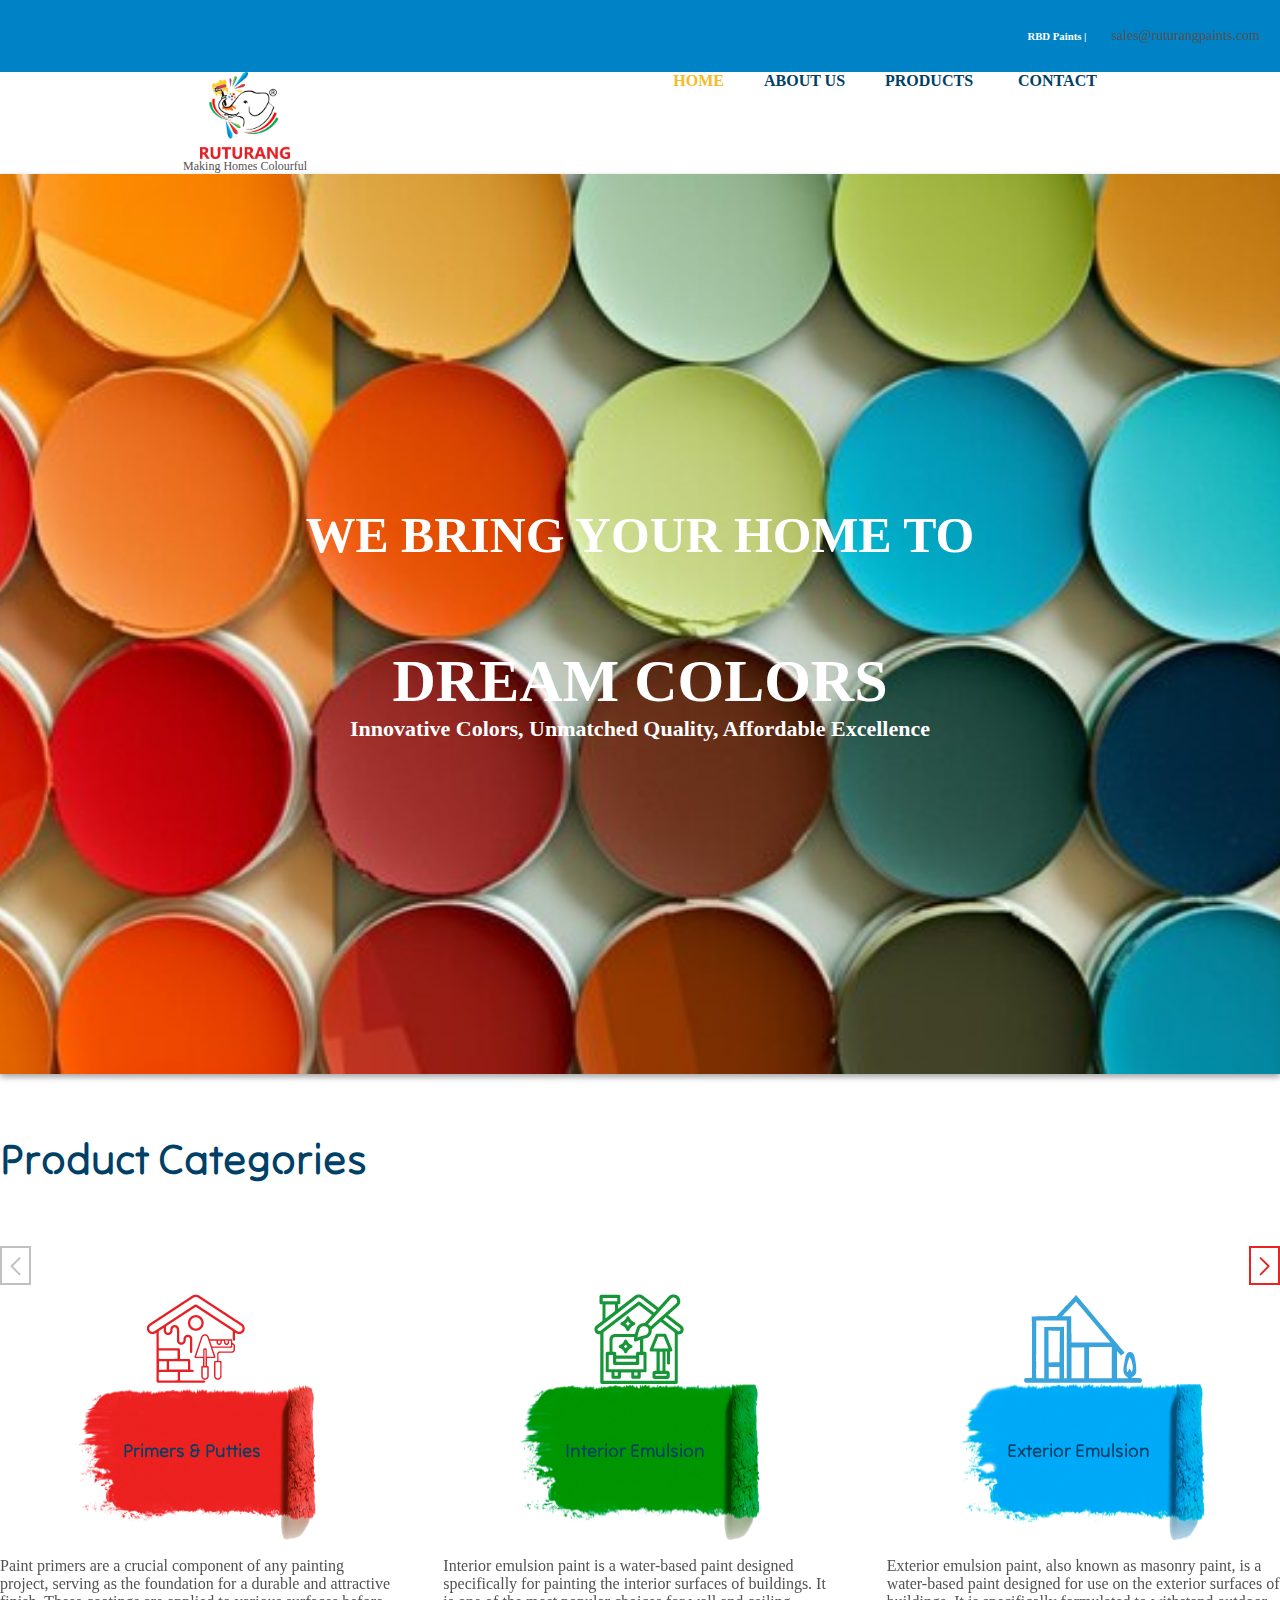
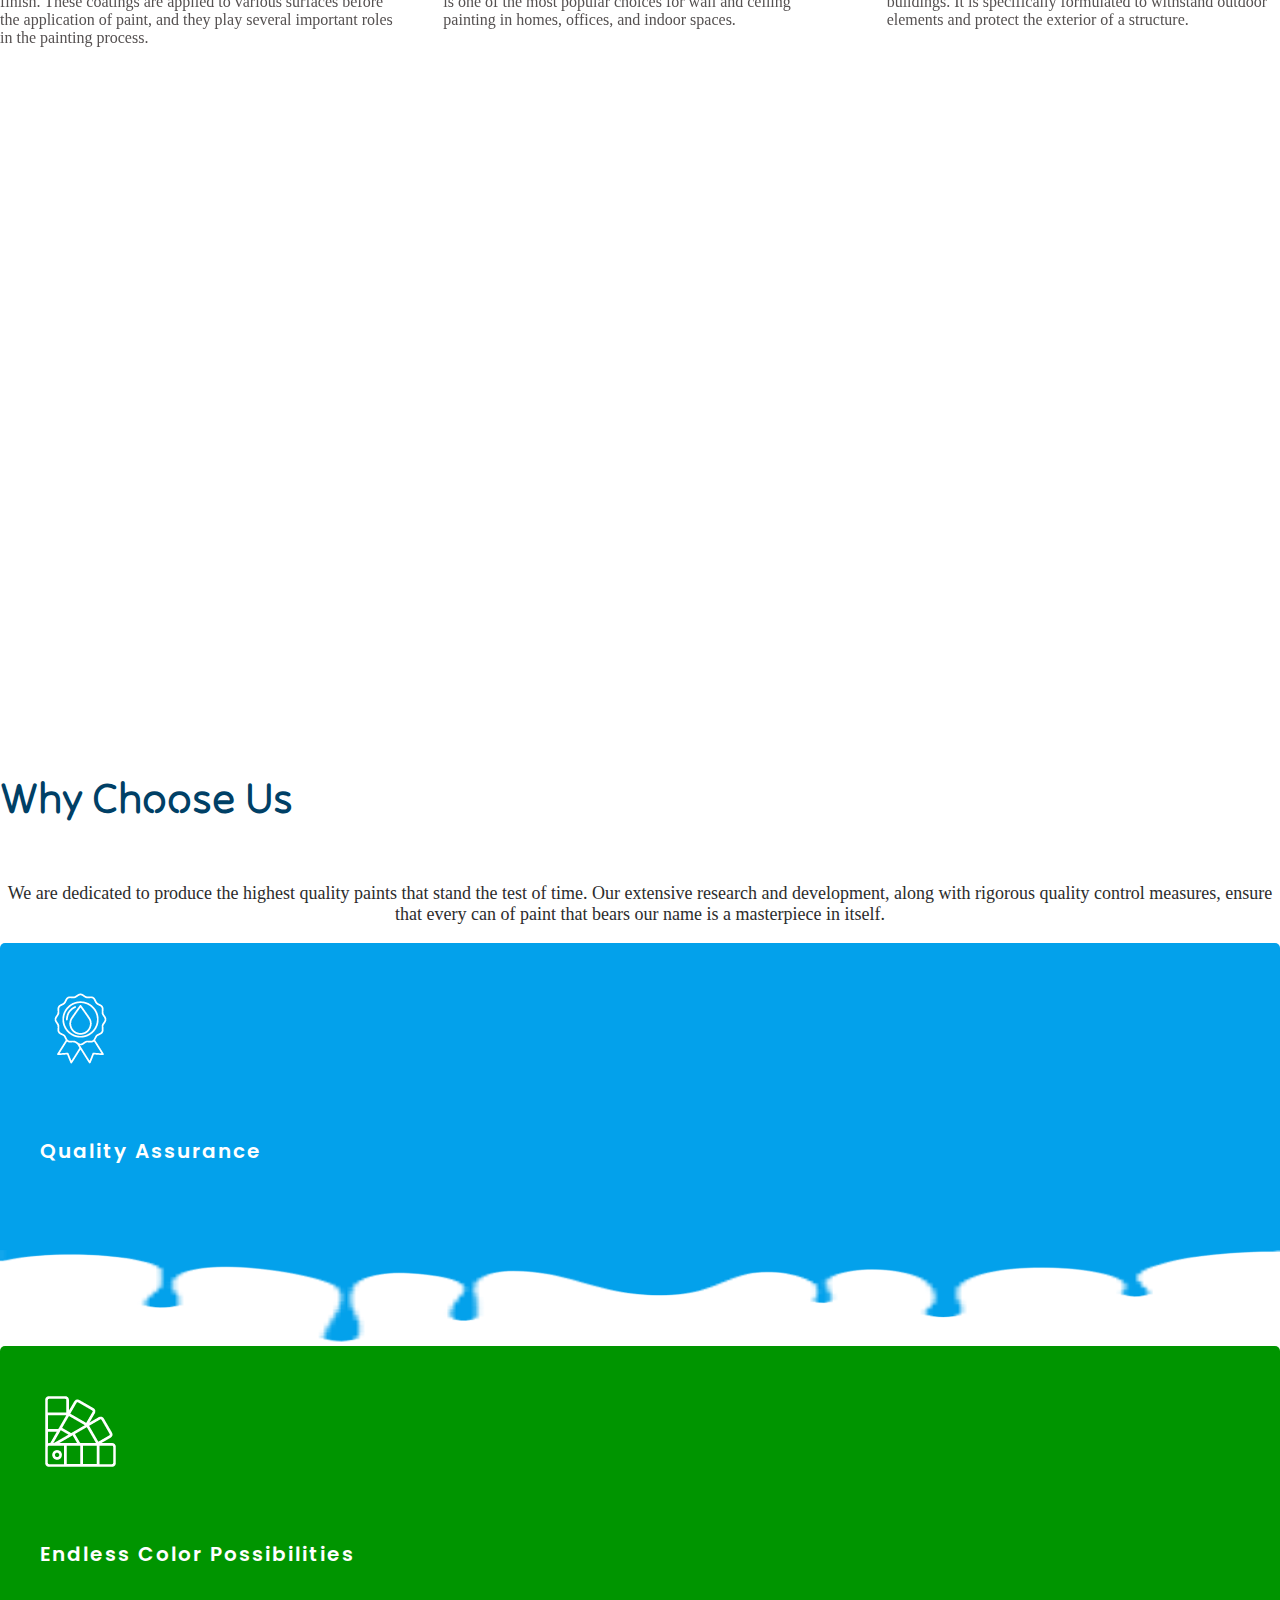
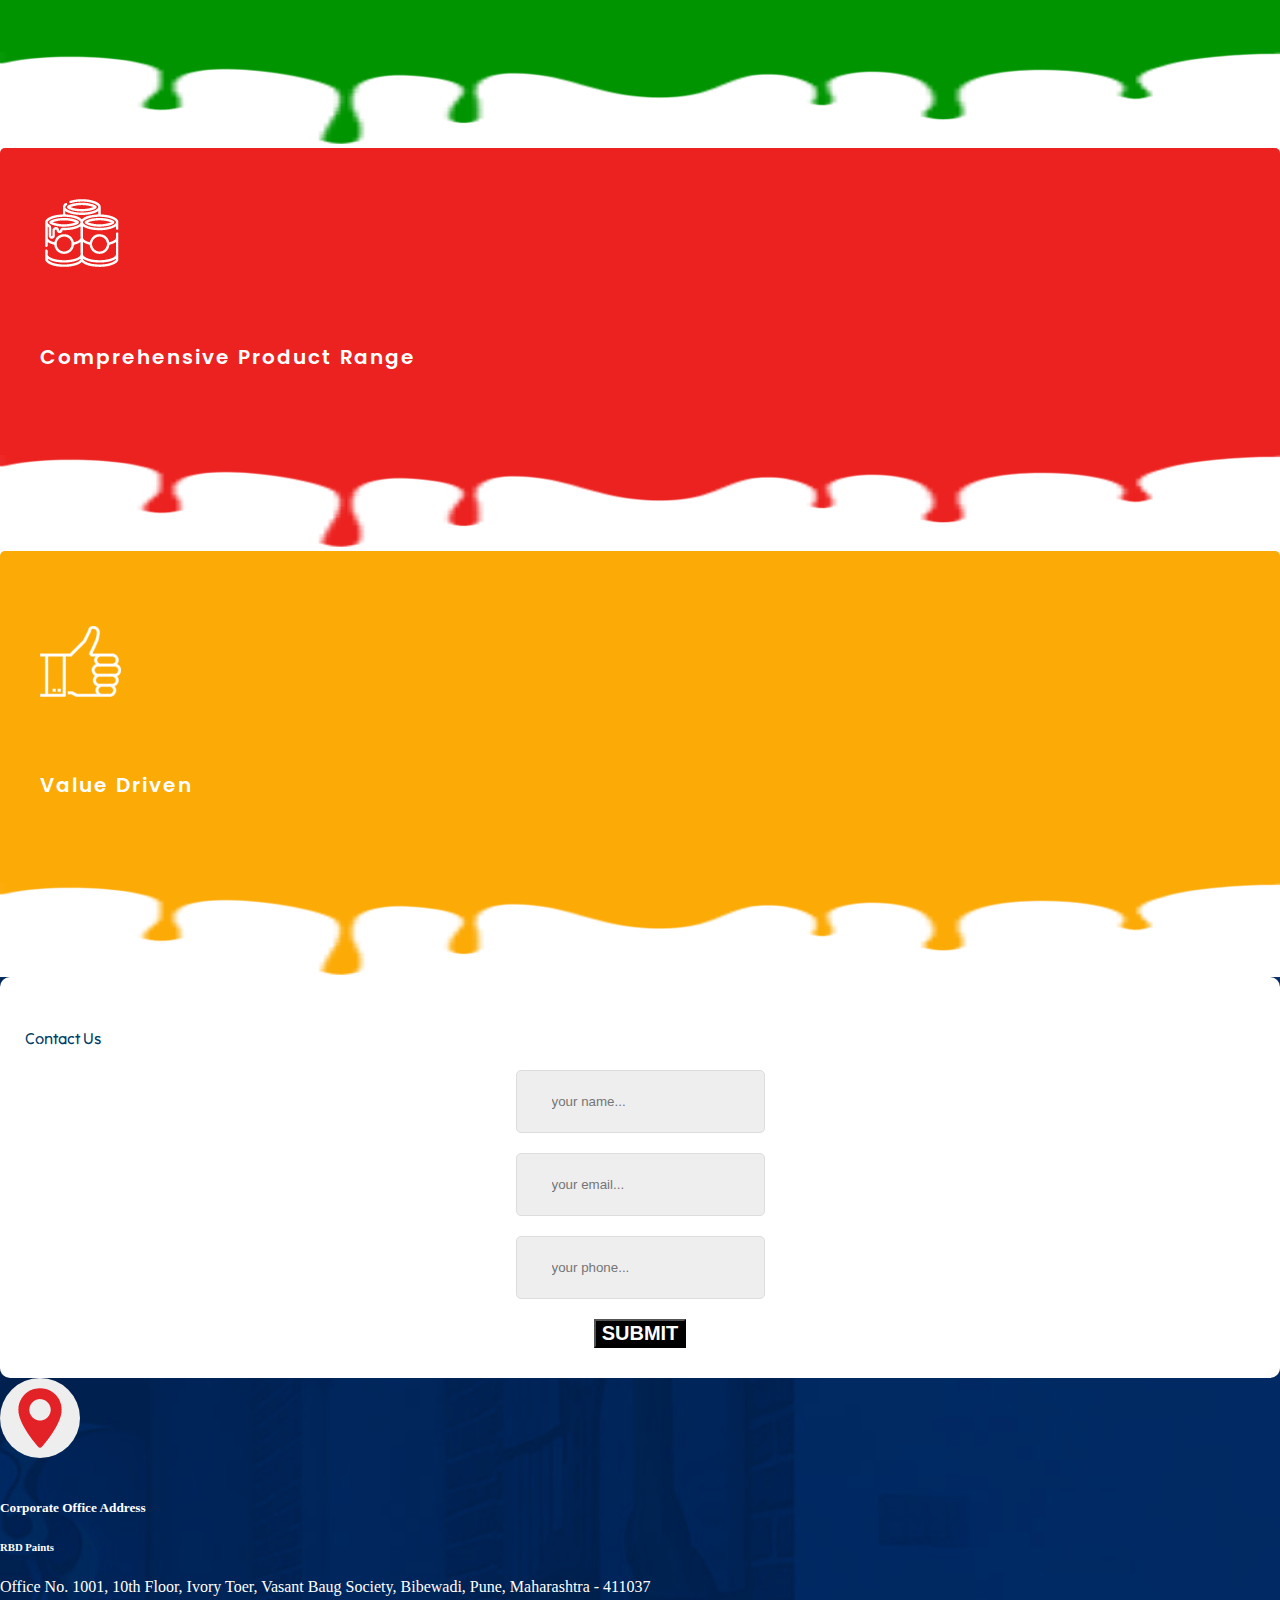
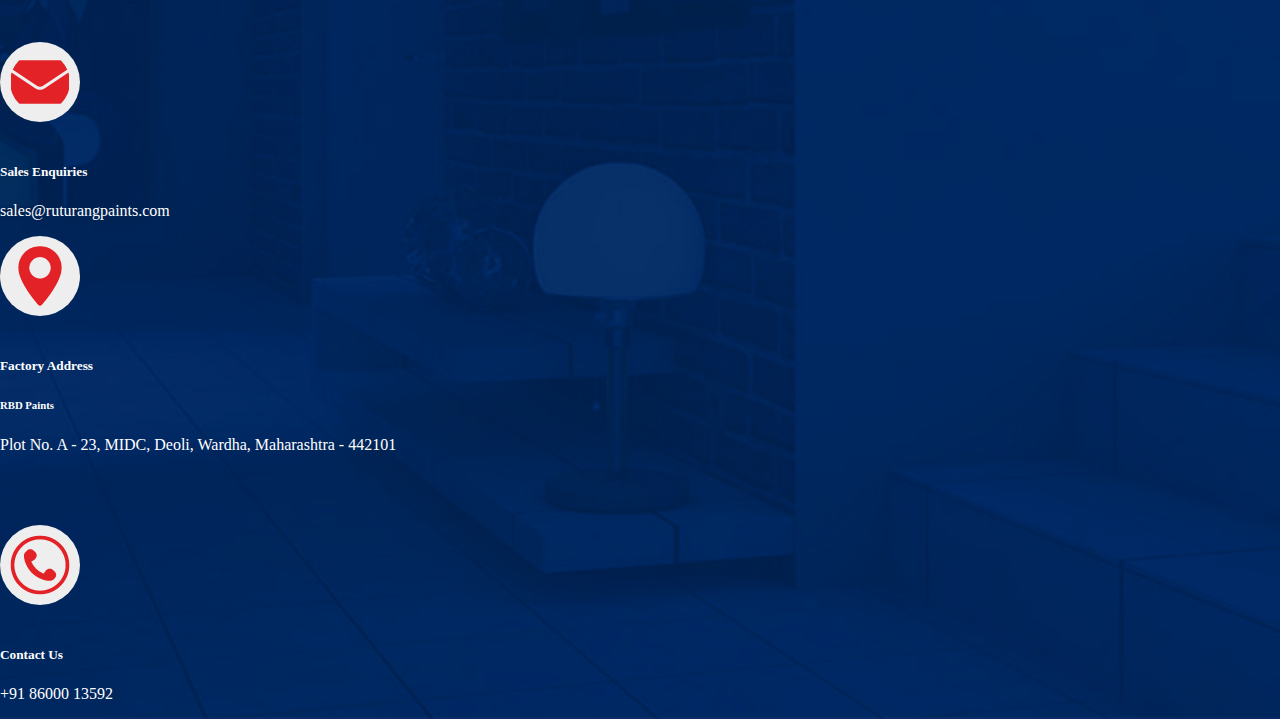
==== commit db662506: "added vectors and client changes" ====
--- a/index.html
+++ b/index.html
@@ -46,7 +46,7 @@
                                         <li><a href="primers-putties.html">Primers & Putties</a></li>
                                         <li><a href="interior-e.html">Interior Emulsions</a></li>
                                         <li><a href="exterior-e.html">Exterior Emulsions</a></li>
-                                        <li><a href="cool-star.html">Cool Star</a></li>
+                                        <li><a href="cool-star.html">Cool Star-Heat Reflective Coating&#174;</a></li>
                                         <!-- <li><a href="damp-guard.html">Damp Guard</a></li> -->
                                     </ul>
                                   </div>
@@ -83,7 +83,7 @@
                           <a class="nav__link" href="exterior-e.html">Exterior Emulsion</a>
                         </li>
                         <li class="nav__item">
-                          <a class="nav__link" href="cool-star.html">Cool Star</a>
+                          <a class="nav__link" href="cool-star.html">Cool Star-Heat Reflective Coating&#174;</a>
                         </li>
                         <!-- <li class="nav__item">
                           <a class="nav__link" href="damp-guard.html">Damp Guard</a>
@@ -119,6 +119,7 @@
         <div class="main-content">
 
             <div class="product p-5">
+                <h4 class="about-heading text-center">Product Categories</h4>
                 <!-- Swiper -->
                 <div class="swiper mySwiper">
                     <div class="swiper-wrapper">
@@ -129,9 +130,6 @@
                                 <h3 class="headings text-white m-0">Primers & Putties</h3>
                             </div>
                             <p class="text-center"><span class="fw-bold">Paint primers</span> are a crucial component of any painting project, serving as the foundation for a durable and attractive finish. These coatings are applied to various surfaces before the application of paint, and they play several important roles in the painting process.</p>
-                            <!-- <div class="three-dots">
-                                <span class="red"><img src="images/red-paint-patch.png" alt=""></span>
-                            </div> -->
                         </div>
                     </div>
                     <div class="swiper-slide">
@@ -140,10 +138,7 @@
                             <div class="paint-green">
                                 <h3 class="headings text-white m-0">Interior Emulsion</h3>
                             </div>
-                            <p class="text-center"><span class="fw-bold">Interior emulsion paint</span> is a type of water-based paint designed specifically for painting the interior surfaces of buildings. It is one of the most popular choices for wall and ceiling painting in homes, offices, and indoor spaces.</p>
-                            <!-- <div class="three-dots">
-                                <span class="green"><img src="images/green-paint-patch.png" alt=""></span>
-                            </div> -->
+                            <p class="text-center"><span class="fw-bold">Interior emulsion paint</span> is a water-based paint designed specifically for painting the interior surfaces of buildings. It is one of the most popular choices for wall and ceiling painting in homes, offices, and indoor spaces.</p>
                         </div>
                     </div>
                     <div class="swiper-slide">
@@ -152,22 +147,16 @@
                             <div class="paint-blue">
                                 <h3 class="headings text-white m-0">Exterior Emulsion</h3>
                             </div>
-                            <p class="text-center"><span class="fw-bold">Exterior emulsion paint</span>, also known as masonry paint, is a type of water-based paint designed for use on the exterior surfaces of buildings. It is specifically formulated to withstand outdoor elements and protect the exterior of a structure.</p>
-                            <!-- <div class="three-dots">
-                                <span class="blue"><img src="images/blue-paint-patch.png" alt=""></span>
-                            </div> -->
+                            <p class="text-center"><span class="fw-bold">Exterior emulsion paint</span>, also known as masonry paint, is a water-based paint designed for use on the exterior surfaces of buildings. It is specifically formulated to withstand outdoor elements and protect the exterior of a structure.</p>
                         </div>
                     </div>
                     <div class="swiper-slide">
                         <div class="interior-emulsion-div">
                             <img src="images/rooftop.png" alt="">
                             <div class="paint-violet">
-                                <h3 class="headings text-white m-0">Cool Star</h3>
-                            </div>
-                            <p class="text-center"><span class="fw-bold">Cool star</span> is a specialized type of roofing material designed to reduce heat absorption and keep buildings cooler, especially in warm and sunny climates. It offers several benefits, primarily focused on energy efficiency, comfort, and environmental impact.</p>
-                            <!-- <div class="three-dots">
-                                <span class="violet"><img src="images/violet-paint-patch.png" alt=""></span>
-                            </div> -->
+                                <h3 class="headings text-white m-0">Cool Star&#174;</h3>
+                            </div>
+                            <p class="text-center"><span class="fw-bold">Cool Star-Heat Reflective Coating&#174;</span> is a specialized roofing material designed to reduce heat absorption and keep buildings cooler, especially in warm and sunny climates. It offers several benefits, primarily focused on energy efficiency, comfort, and environmental impact.</p>
                         </div>
                     </div>
                     <div class="swiper-slide">
@@ -177,9 +166,6 @@
                                 <h3 class="headings text-white m-0">Damp Guard</h3>
                             </div>
                             <p class="text-center"><span class="fw-bold">Damp Guard</span> is a specialized type of paint formulated to provide protection against moisture, water damage, and the penetration of liquid. It is commonly used to prevent water intrusion and maintain the integrity and longevity of surfaces exposed to moisture.</p>
-                            <!-- <div class="three-dots">
-                                <span class="yellow"><img src="images/yellow-paint-patch.png" alt=""></span>
-                            </div> -->
                         </div>
                     </div>
                     </div>
@@ -191,18 +177,14 @@
             <div class="about">
                 <div class="about-inner p-5">
                     <div class="row">
-                        <div class="col-12 col-md-6 col-lg-6 col-sm-12">
-                            <img src="images/about-img.png" alt="">
-                        </div>
-                        <div class="col-12 col-md-6 col-lg-6 col-sm-12">
+                        <div class="col-12 col-md-4 col-lg-4 col-sm-12">
+                            <!-- <img src="images/about-img.png" alt=""> -->
+                        </div>
+                        <div class="col-12 col-md-8 col-lg-8 col-sm-12">
                             <div class="about-content d-flex flex-column gap-4">
                                 <h4 class="about-heading">About Us</h4>
                             <p class="about-p m-0">At Ruturang Paints, we specialize in crafting water-based paints. Our unwavering commitment to provide products of exceptional quality is deeply ingrained in our values. If you're in search of something unique, you've come to the right place. Our core philosophy revolves around industriousness and innovation, with a keen focus on understanding and fulfilling our customers' requirements. We not only keep up with the latest trends but also ensure that our products meet the highest standards. Offering superior paint solutions at competitive prices is a source of immense pride for us.</p>
-                            <p class="about-p">We have distinguished ourselves by developing an exclusive array of environmentally friendly products, including our Water-Based Emulsion, PU-Based Polymer Putty, Water-Based Luster, and Water-Based Enamel. Notably, our most ground breaking offering, Cool Star, is a heat-reflective coating that not only adds a distinctive touch to your living spaces but also enhances energy efficiency.</p>
-                            <!-- <div class="about-paint-red">
-                                <img src="images/phone-img.png" alt="">
-                                <h4 class="headings text-white">+91 86000 13592</h4>
-                            </div> -->
+                            <p class="about-p">We have distinguished ourselves by developing an exclusive array of environmentally friendly products, including our Water-Based Emulsion, PU-Based Polymer Putty, Water-Based Luster, and Water-Based Enamel. Notably, our most ground breaking offering, Cool Star-Heat Reflective Coating&#174;, is a heat-reflective coating that not only adds a distinctive touch to your living spaces but also enhances energy efficiency.</p>
                             </div>
                         </div>
                     </div>
@@ -259,12 +241,6 @@
         </div>
 
         <div class="contact">
-                <!-- <div class="elementor-element elementor-element-2341dd8 elementor-widget elementor-widget-image" data-id="2341dd8" data-element_type="widget" data-widget_type="image.default">
-                    <div class="elementor-widget-container">
-                    <div class="elementor-image">
-                    <img decoding="async" width="100%" height="107" src="https://www.sktperfectdemo.com/demos/painting/wp-content/uploads/2020/12/faq-section-pattern.png" class="attachment-full size-full wp-image-1075" alt="faq-section-pattern" loading="lazy"> </div>
-                    </div>
-                    </div> -->
                 <div class="contact-inner p-5">
                     <div class="row">
                         <div class="col-12 col-md-4 col-lg-4 col-sm-12">
@@ -293,14 +269,15 @@
                                         <div class="links">
                                             <img src="images/location.png" alt="">
                                             <div class="links-content">
-                                                <h4>Corporate Office Address : RBD Paints</h4>
+                                                <h5 class="m-0">Corporate Office Address</h5>
+                                                <h6>RBD Paints</h6>
                                                 <p class="m-0">Office No. 1001, 10th Floor, Ivory Toer, Vasant Baug Society, Bibewadi, Pune, Maharashtra - 411037</p>
                                             </div>
                                         </div>
                                         <div class="links">
                                             <img src="images/mail.png" alt="">
                                             <div class="links-content">
-                                                <h4>Sales Enquiries</h4>
+                                                <h5>Sales Enquiries</h5>
                                                 <p class="m-0">sales@ruturangpaints.com</p>
                                             </div>
                                         </div>
@@ -311,15 +288,16 @@
                                         <div class="links">
                                             <img src="images/location.png" alt="">
                                             <div class="links-content">
-                                                <h4>Factory Address : RBD Paints</h4>
+                                                <h5 class="m-0">Factory Address</h5>
+                                                <h6>RBD Paints</h6>
                                                 <p class="m-0">Plot No. A - 23, MIDC, Deoli, Wardha, Maharashtra - 442101</p>
                                             </div>
                                         </div>
                                         <div class="links">
                                             <img src="images/phone.png" alt="">
                                             <div class="links-content">
-                                                <h4>Call Us</h4>
-                                                <p class="m-0">+91 86000 13592</p>
+                                                <h5>Contact Us</h5>
+                                                <a href="tel:+91-86000-13592"><p class="m-0">+91 86000 13592</p></a>
                                             </div>
                                         </div>
                                     </div>
--- a/style.css
+++ b/style.css
@@ -8,6 +8,11 @@
     color: #555151;
 }
 
+a[href^="tel"] {
+  color: inherit; /* Inherit text color of parent element. */
+  text-decoration: none; /* Remove underline. */
+  /* Additional css `propery: value;` pairs here */
+}
 
 *[x-apple-data-detectors],  /* iOS */
     .x-gmail-data-detectors,    /* Gmail */
@@ -495,11 +500,12 @@
 /* about us */
 
 .about{
-    background-image: url(images/about-bg.avif);
+    background-image: url(images/about-bg.jpg);
     background-size: cover;
     background-position: center;
   background-repeat: no-repeat;
   background-attachment: fixed;
+  height: 600px;
 }
 
 .about-content h4{
@@ -863,9 +869,13 @@
   .contact-links-1{
     gap: 83px;
   }
-
-  .links-content h4{
+  .links-content h5{
     font-size: 14px;
+    text-align: center;
+  }
+
+  .links-content h6{
+    font-size: 12px;
     text-align: center;
   }
 
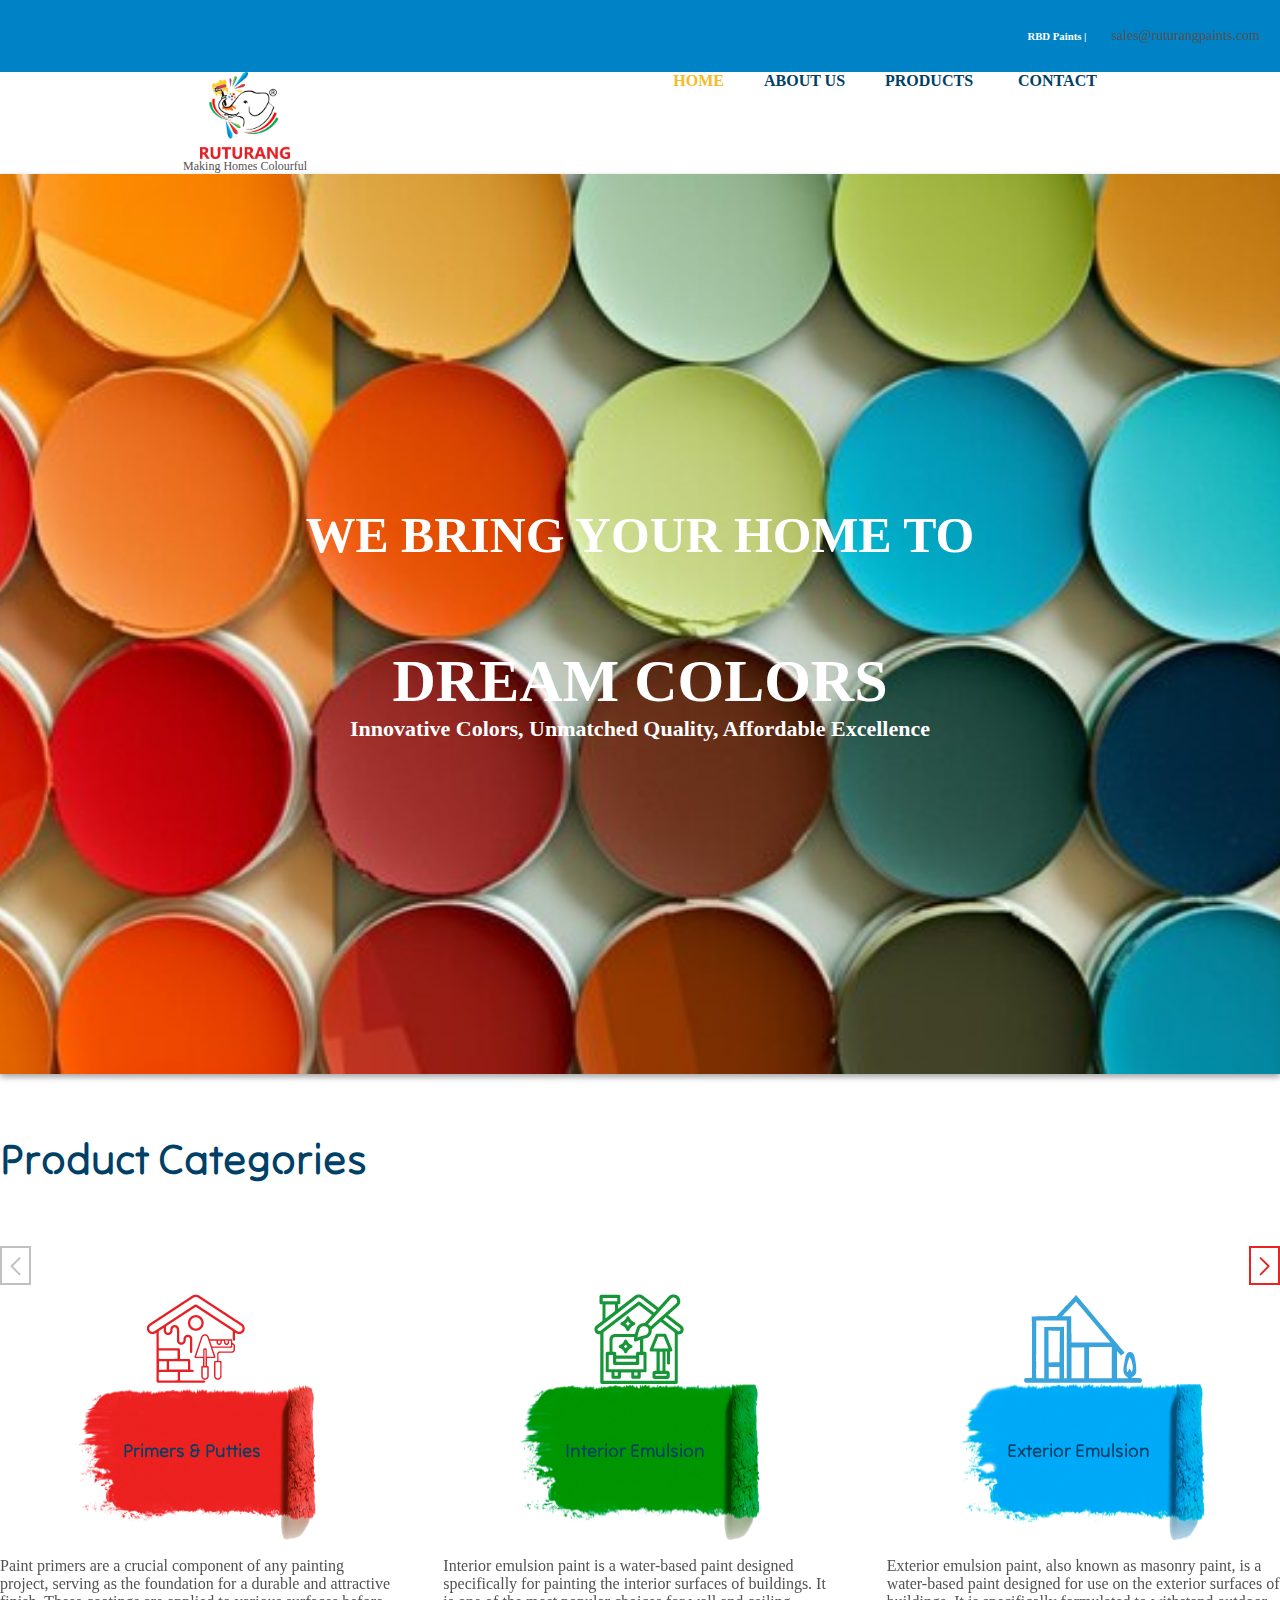
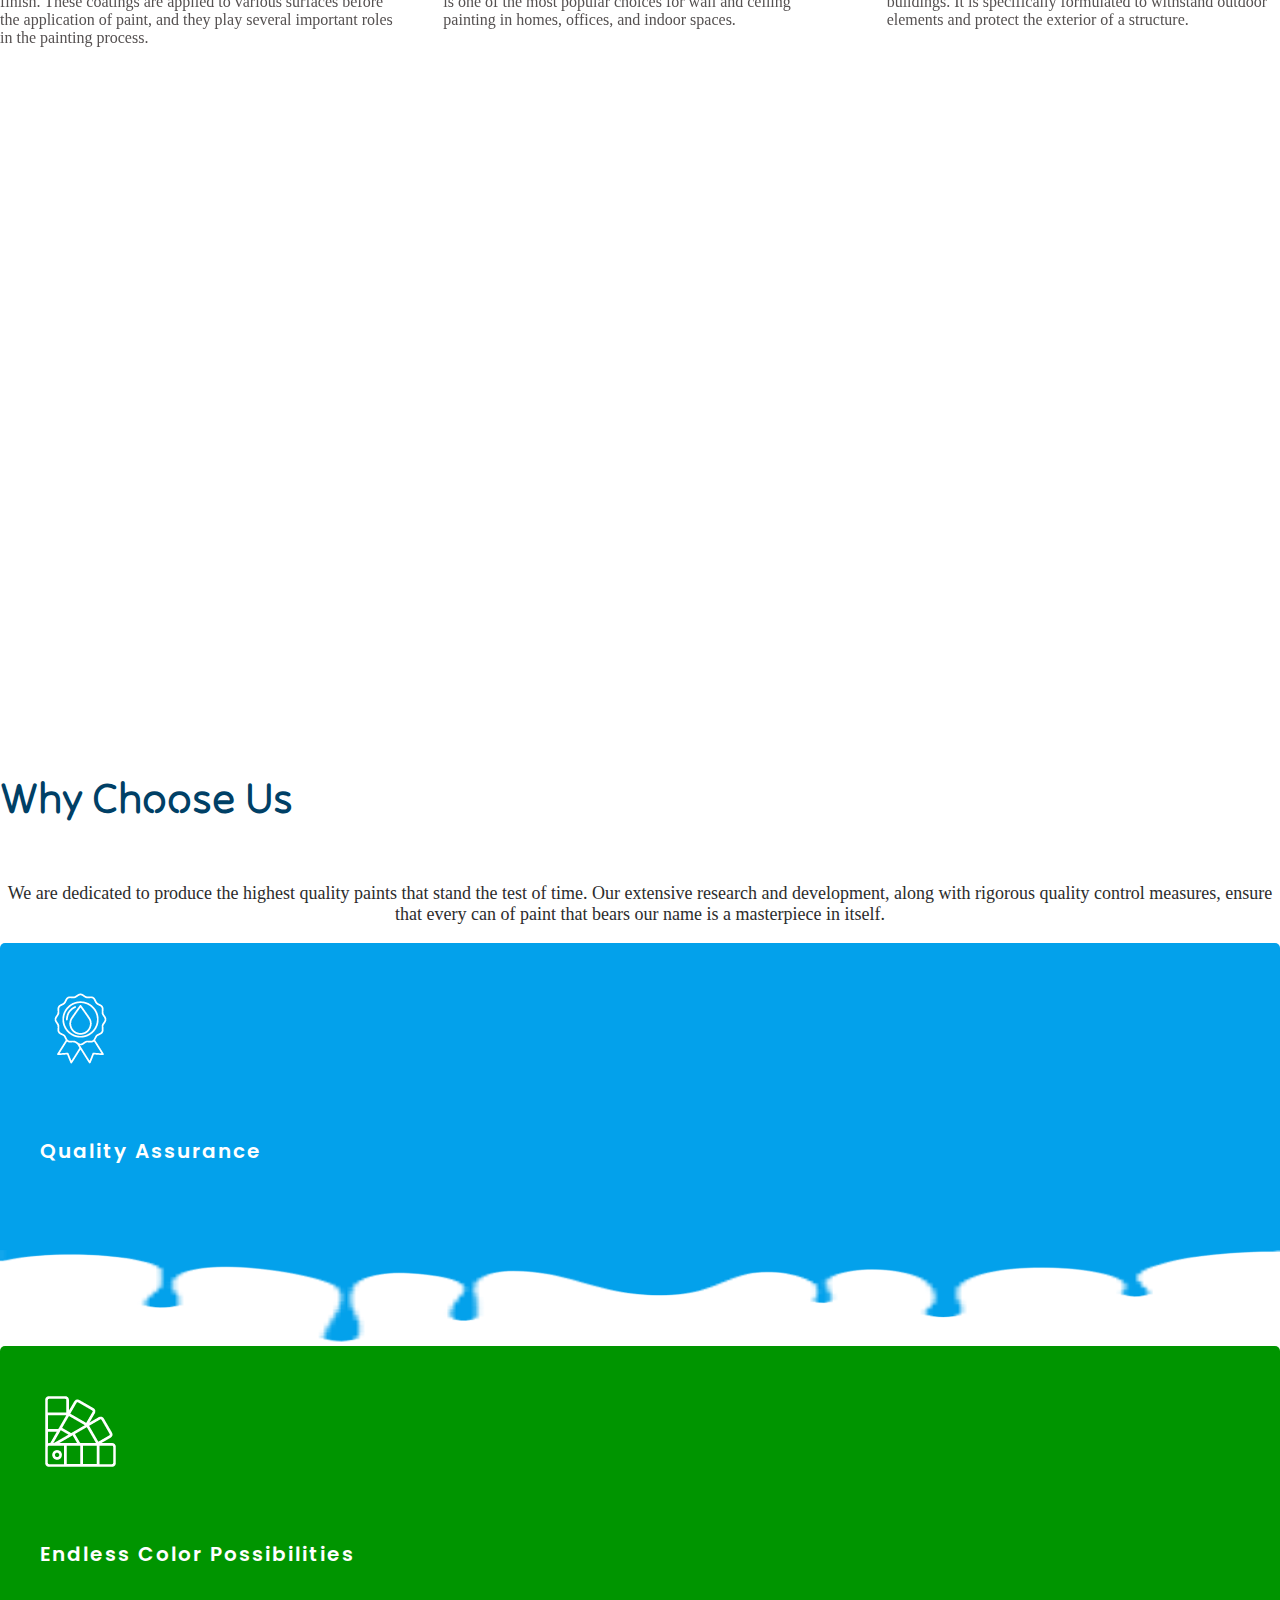
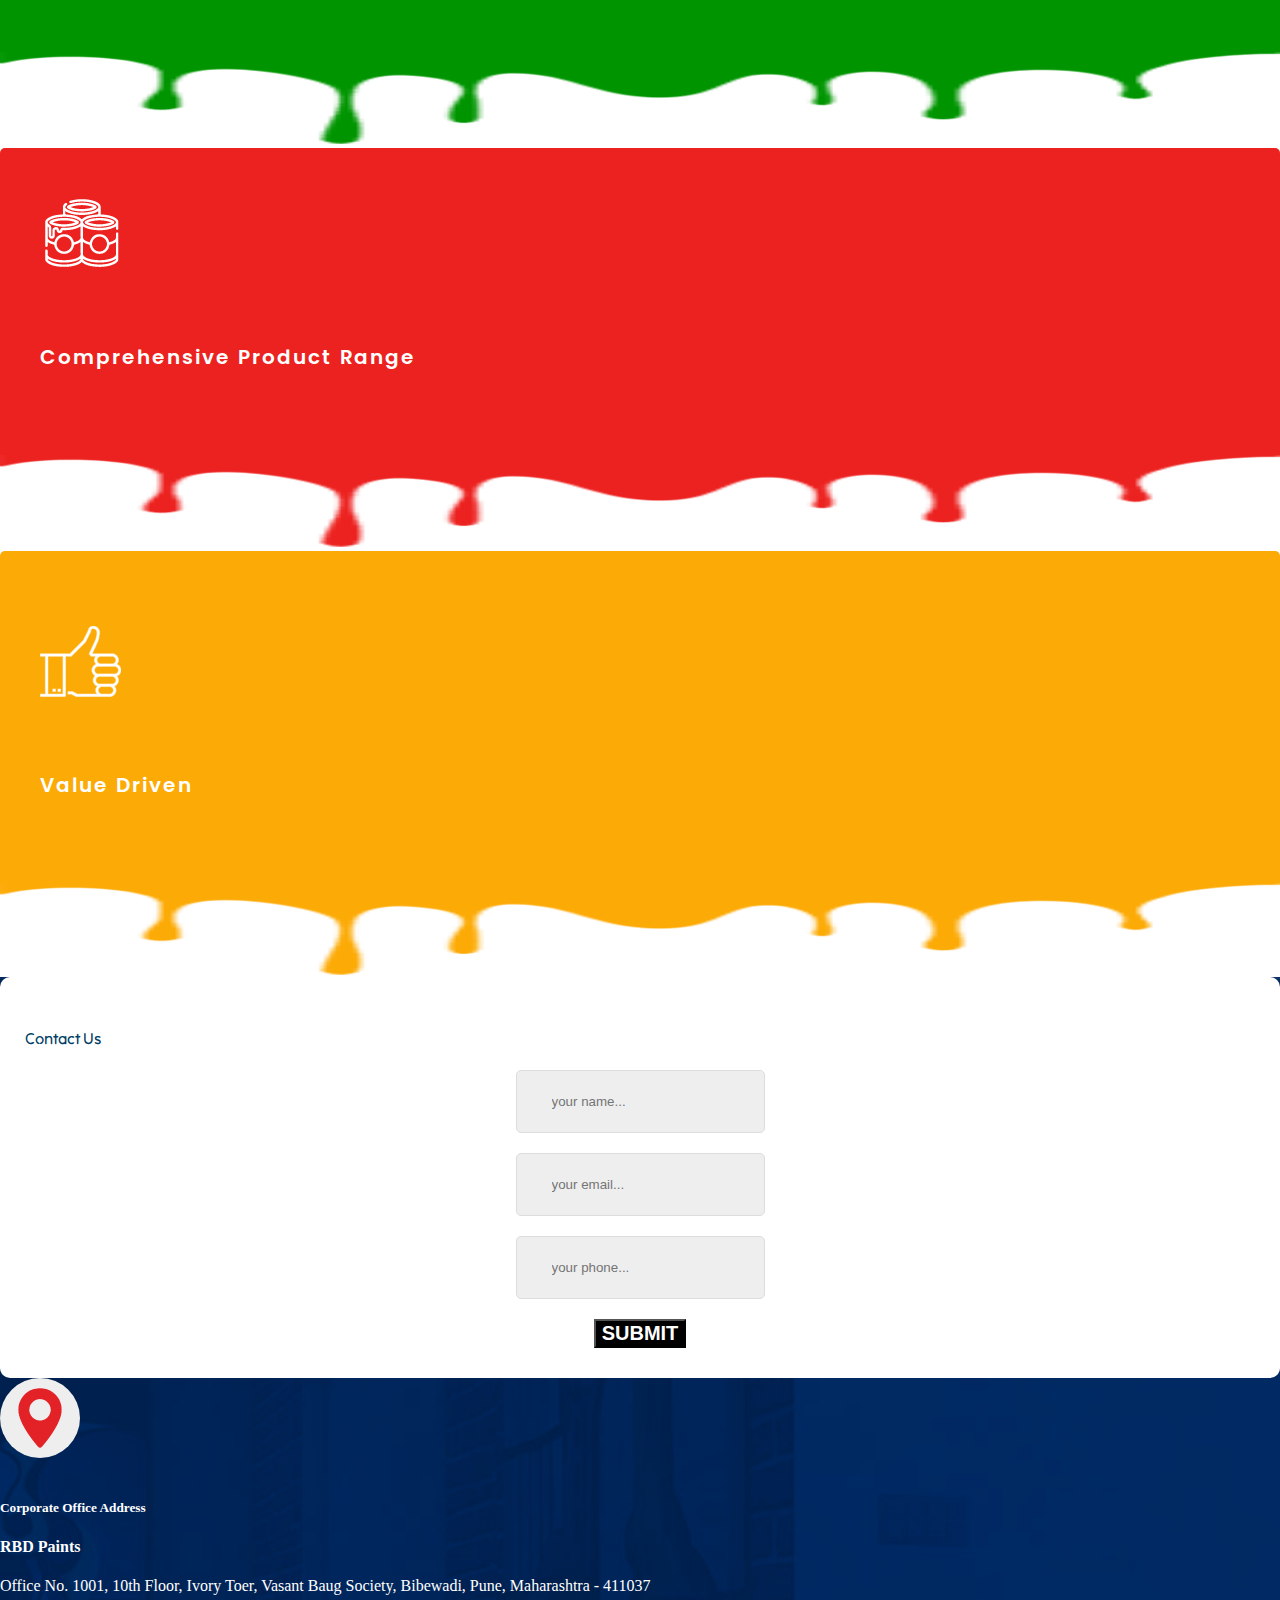
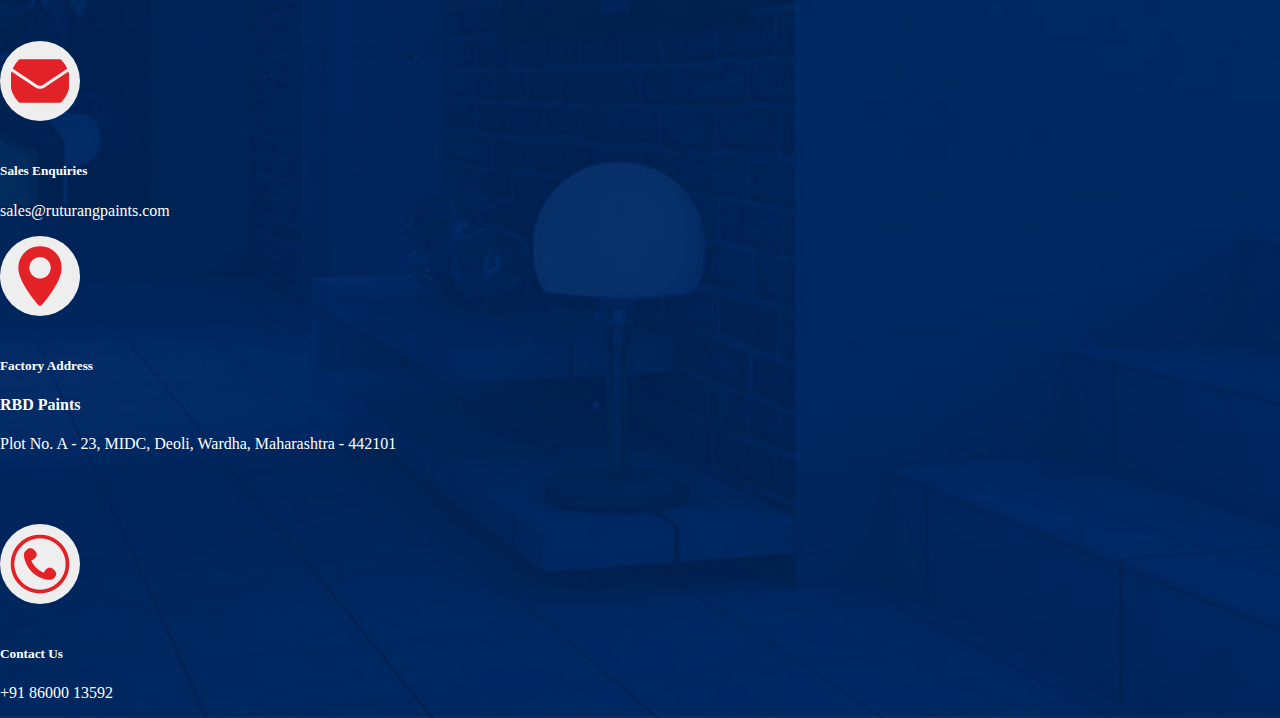
==== commit c8328a9d: "css changes" ====
--- a/index.html
+++ b/index.html
@@ -69,7 +69,7 @@
             <div class="menu">
                 <ul>
                   <a href="index.html"><li>Home</li></a>
-                  <a href="about.html"><li>About</li></a>
+                  <a href="about.html"><li>About Us</li></a>
                   <a href="#" class="nav__submenu"><li>Products <i class="fas fa-chevron-right"></i>
                     <ul class="nav__sub">
                         <li class="nav__item"><a class="sub__close" href="#"><i class="fas fa-chevron-left"></i> Back</a></li>
@@ -241,71 +241,69 @@
         </div>
 
         <div class="contact">
-                <div class="contact-inner p-5">
-                    <div class="row">
-                        <div class="col-12 col-md-4 col-lg-4 col-sm-12">
-                            <div class="contact-form-container">
-                                <div class="form-heading">
-                                    <h4 class="headings text-center">Contact Us</h4>
-                                    <form id="contact-us-form" class="pt-3">
-                                        <div class="contact1">
-                                            <input type="text" id="fname" placeholder="your name..." required oninvalid="this.setCustomValidity('Please enter your first name')" oninput="this.setCustomValidity('')">
-                                    </div>
+            <div class="contact-inner p-5">
+                <div class="row">
+                    <div class="col-12 col-md-4 col-lg-4 col-sm-12">
+                        <div class="contact-form-container">
+                            <div class="form-heading">
+                                <h4 class="headings text-center">Contact Us</h4>
+                                <form id="contact-us-form" class="pt-3">
                                     <div class="contact1">
-                                        <input type="email" id="email" placeholder="your email..." required oninvalid="this.setCustomValidity('Please enter your email')" oninput="this.setCustomValidity('')">
-                                    </div>
-                                    <div class="contact1">
-                                        <input type="tel" id="phone" placeholder="your phone..." required oninvalid="this.setCustomValidity('Please enter your phone')" oninput="this.setCustomValidity('')" pattern="[1-9]{1}[0-9]{9}">
-                                    </div>
-                                    <button class="btn submit-btn" type="submit" value="Submit">Submit</button>
-                                    </form>
-                                </div>
-                            </div>
-                        </div>
-                        <div class="col-12 col-md-8 col-lg-8 col-sm-12">
-                            <div class="row justify-content-center">
-                                <div class="col-12 col-md-4 col-lg-4 col-sm-12">
-                                    <div class="contact-links">
-                                        <div class="links">
-                                            <img src="images/location.png" alt="">
-                                            <div class="links-content">
-                                                <h5 class="m-0">Corporate Office Address</h5>
-                                                <h6>RBD Paints</h6>
-                                                <p class="m-0">Office No. 1001, 10th Floor, Ivory Toer, Vasant Baug Society, Bibewadi, Pune, Maharashtra - 411037</p>
-                                            </div>
-                                        </div>
-                                        <div class="links">
-                                            <img src="images/mail.png" alt="">
-                                            <div class="links-content">
-                                                <h5>Sales Enquiries</h5>
-                                                <p class="m-0">sales@ruturangpaints.com</p>
-                                            </div>
+                                        <input type="text" id="fname" placeholder="your name..." required oninvalid="this.setCustomValidity('Please enter your first name')" oninput="this.setCustomValidity('')">
+                                </div>
+                                <div class="contact1">
+                                    <input type="email" id="email" placeholder="your email..." required oninvalid="this.setCustomValidity('Please enter your email')" oninput="this.setCustomValidity('')">
+                                </div>
+                                <div class="contact1">
+                                    <input type="tel" id="phone" placeholder="your phone..." required oninvalid="this.setCustomValidity('Please enter your phone')" oninput="this.setCustomValidity('')" pattern="[1-9]{1}[0-9]{9}">
+                                </div>
+                                <button class="btn submit-btn" type="submit" value="Submit">Submit</button>
+                                </form>
+                            </div>
+                        </div>
+                    </div>
+                    <div class="col-12 col-md-8 col-lg-8 col-sm-12">
+                        <div class="row justify-content-center">
+                            <div class="col-12 col-md-4 col-lg-4 col-sm-12">
+                                <div class="contact-links">
+                                    <div class="links">
+                                        <img src="images/location.png" alt="">
+                                        <div class="links-content">
+                                            <h5>Corporate Office Address</h5>
+                                            <h4 class="m-0">RBD Paints</h4><p class="m-0">Office No. 1001, 10th Floor, Ivory Toer, Vasant Baug Society, Bibewadi, Pune, Maharashtra - 411037</p>
                                         </div>
                                     </div>
-                                </div>
-                                <div class="col-12 col-md-4 col-lg-4 col-sm-12">
-                                    <div class="contact-links-1">
-                                        <div class="links">
-                                            <img src="images/location.png" alt="">
-                                            <div class="links-content">
-                                                <h5 class="m-0">Factory Address</h5>
-                                                <h6>RBD Paints</h6>
-                                                <p class="m-0">Plot No. A - 23, MIDC, Deoli, Wardha, Maharashtra - 442101</p>
-                                            </div>
-                                        </div>
-                                        <div class="links">
-                                            <img src="images/phone.png" alt="">
-                                            <div class="links-content">
-                                                <h5>Contact Us</h5>
-                                                <a href="tel:+91-86000-13592"><p class="m-0">+91 86000 13592</p></a>
-                                            </div>
+                                    <div class="links">
+                                        <img src="images/mail.png" alt="">
+                                        <div class="links-content">
+                                            <h5>Sales Enquiries</h5>
+                                            <p class="m-0">sales@ruturangpaints.com</p>
                                         </div>
                                     </div>
                                 </div>
                             </div>
-                        </div>
-                    </div>
-                </div>
+                            <div class="col-12 col-md-4 col-lg-4 col-sm-12">
+                                <div class="contact-links-1">
+                                    <div class="links">
+                                        <img src="images/location.png" alt="">
+                                        <div class="links-content">
+                                            <h5>Factory Address</h5>
+                                            <h4 class="m-0">RBD Paints</h4><p class="m-0">Plot No. A - 23, MIDC, Deoli, Wardha, Maharashtra - 442101</p>
+                                        </div>
+                                    </div>
+                                    <div class="links">
+                                        <img src="images/phone.png" alt="">
+                                        <div class="links-content">
+                                            <h5>Contact Us</h5>
+                                            <a href="tel:+91-86000-13592"><p class="m-0">+91 86000 13592</p></a>
+                                        </div>
+                                    </div>
+                                </div>
+                            </div>
+                        </div>
+                    </div>
+                </div>
+            </div>
         </div>
     </div>
 
--- a/style.css
+++ b/style.css
@@ -78,19 +78,19 @@
 /* mobile menu css */
 
 .hamburger{
-  background:none;
-  position:absolute;
-  top:10px;
-  right:20px;
-  line-height:45px;
-  padding:5px 15px 0px 15px;
-  color:#fff;
-  border:0;
-  font-size:1.4em;
-  font-weight:bold;
-  cursor:pointer;
-  outline:none;
-  z-index:1111;
+    position: absolute;
+    top: 40px;
+    right: 20px;
+    line-height: 20px;
+    padding: 5px;
+    border-radius: 5px;
+    color: #666666;
+    border: 0;
+    font-size: 1.4em;
+    font-weight: bold;
+    outline: none;
+    z-index: 1111;
+    background: #ddd;
 }
 
 .cross{
@@ -786,9 +786,9 @@
     display: block;
   }
 
-  .hamburger{
+  /* .hamburger{
     top: 25px;
-  }
+  } */
 
   .menu ul{
     padding-top: 0;
@@ -802,6 +802,17 @@
     padding: 30px 55px 45px 45px;
   }
 
+  .swiper-button-next, .swiper-button-prev {
+    height: 25px;
+  }
+
+  .swiper-button-next::after, .swiper-button-prev::after {
+    font-size: 14px;
+  }
+
+  .product p{
+    font-size: 12px;
+  }
 
   .about-inner img{
     width: 100%;
@@ -898,6 +909,13 @@
 
   .left-header-mobile{
     display: block;
+  }
+
+  
+  .about {
+    background-size: 100% 100%;
+    height: auto;
+    background-attachment: local;
   }
     
   .left-header-mobile img{
@@ -965,7 +983,7 @@
   }
 
   .about-heading{
-    font-size: 35px;
+    font-size: 24px;
   }
 
   .why-p{
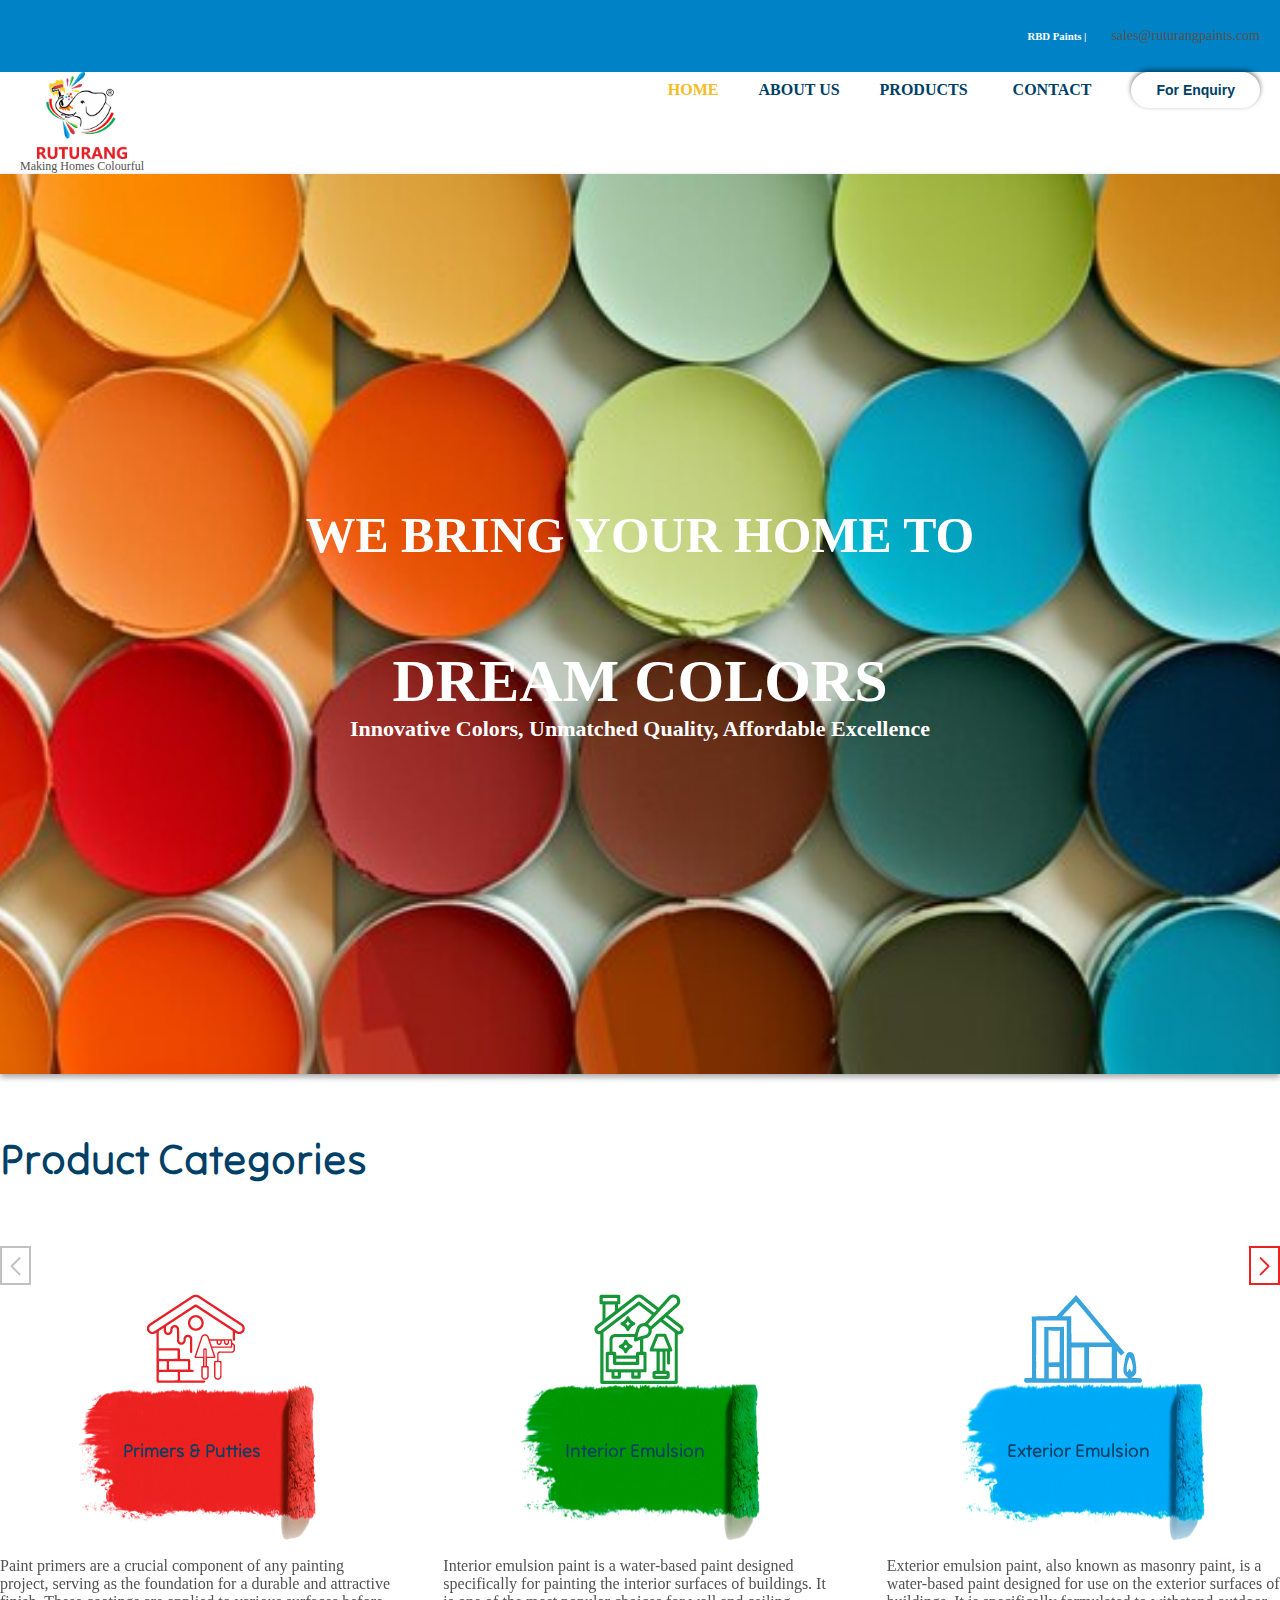
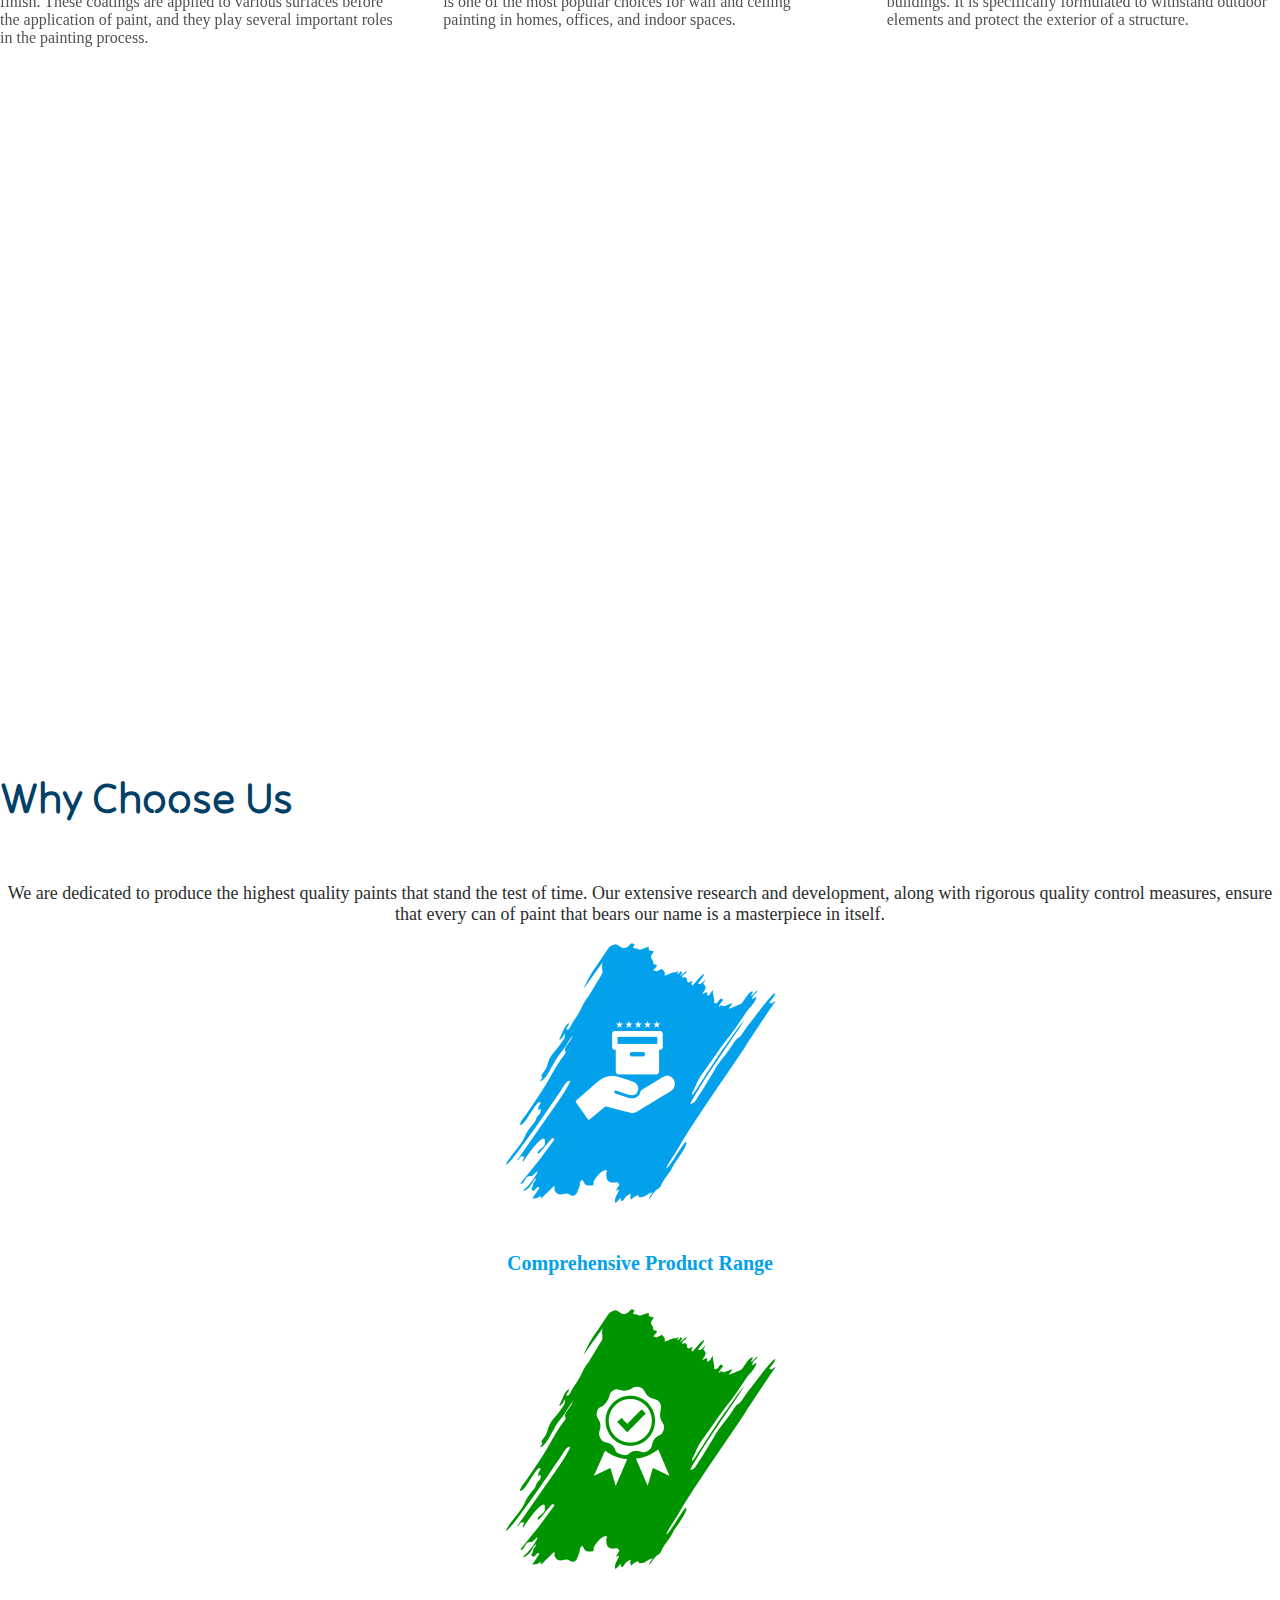
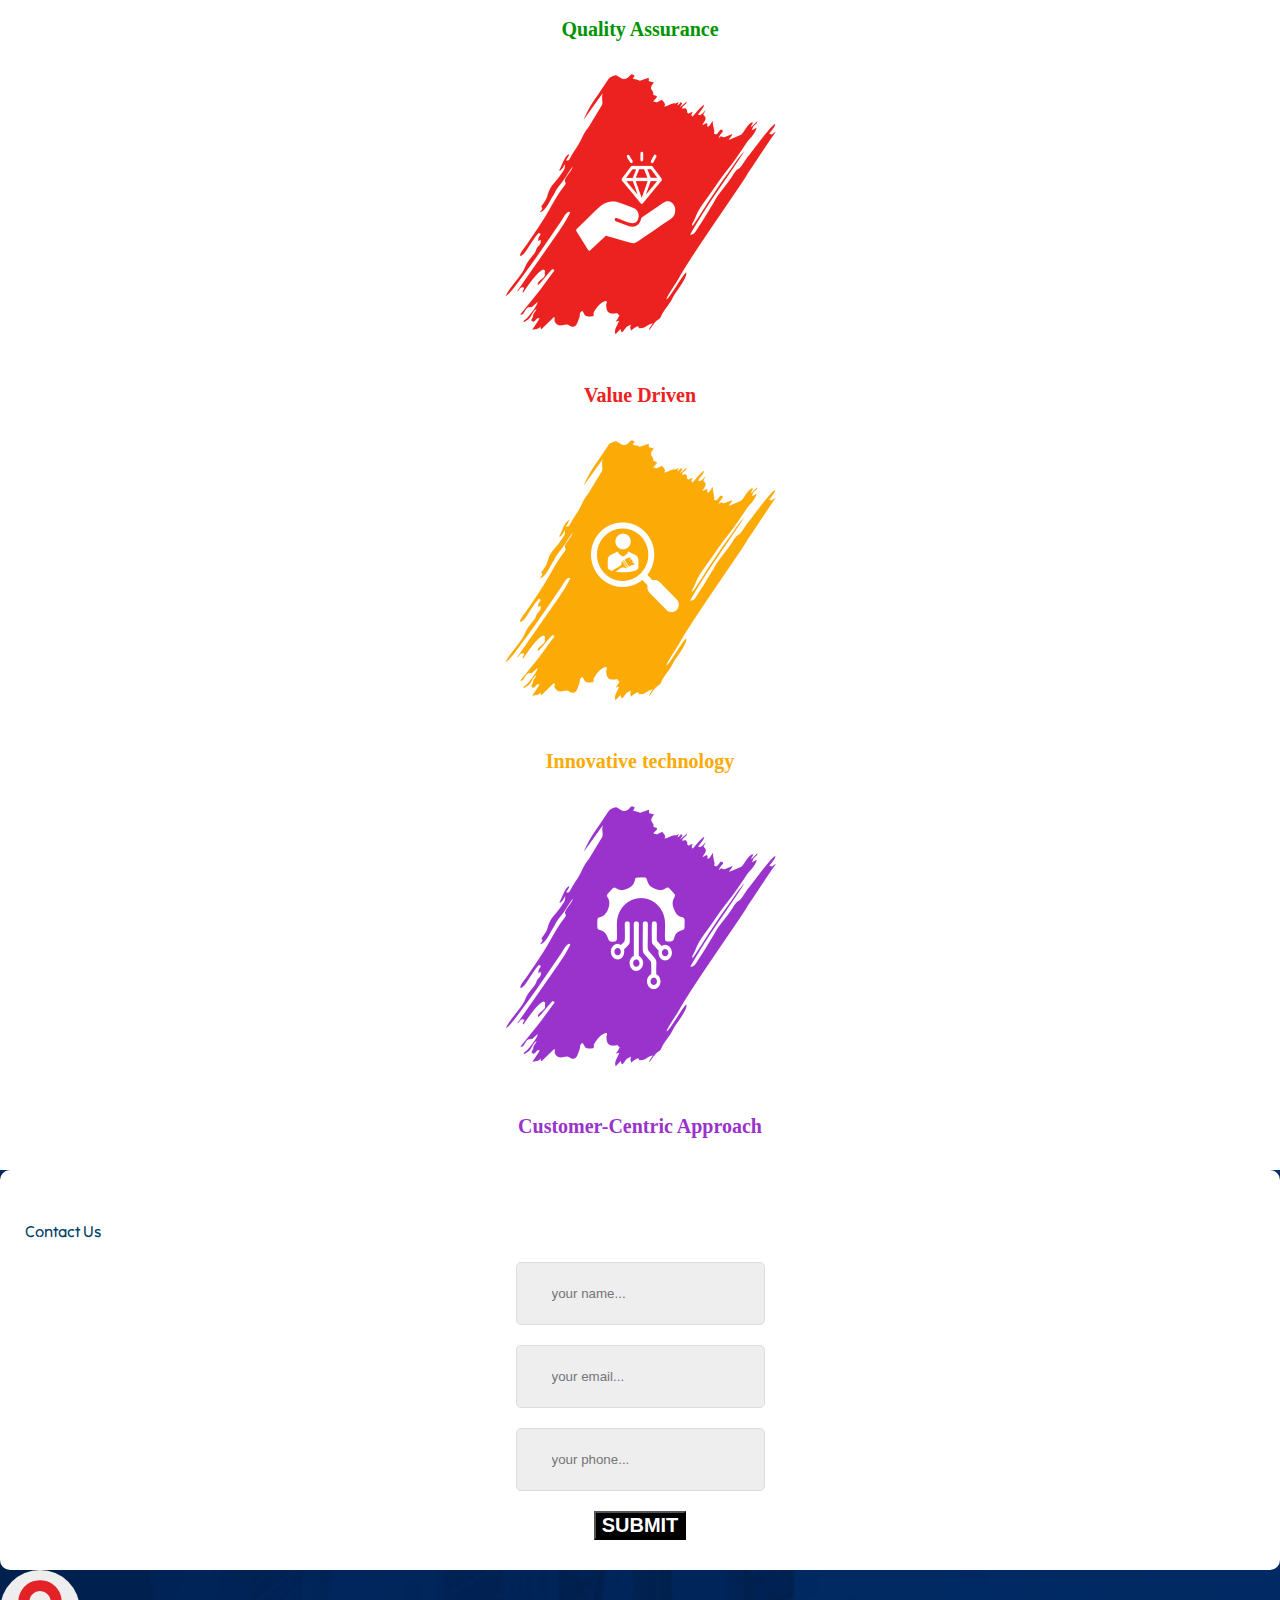
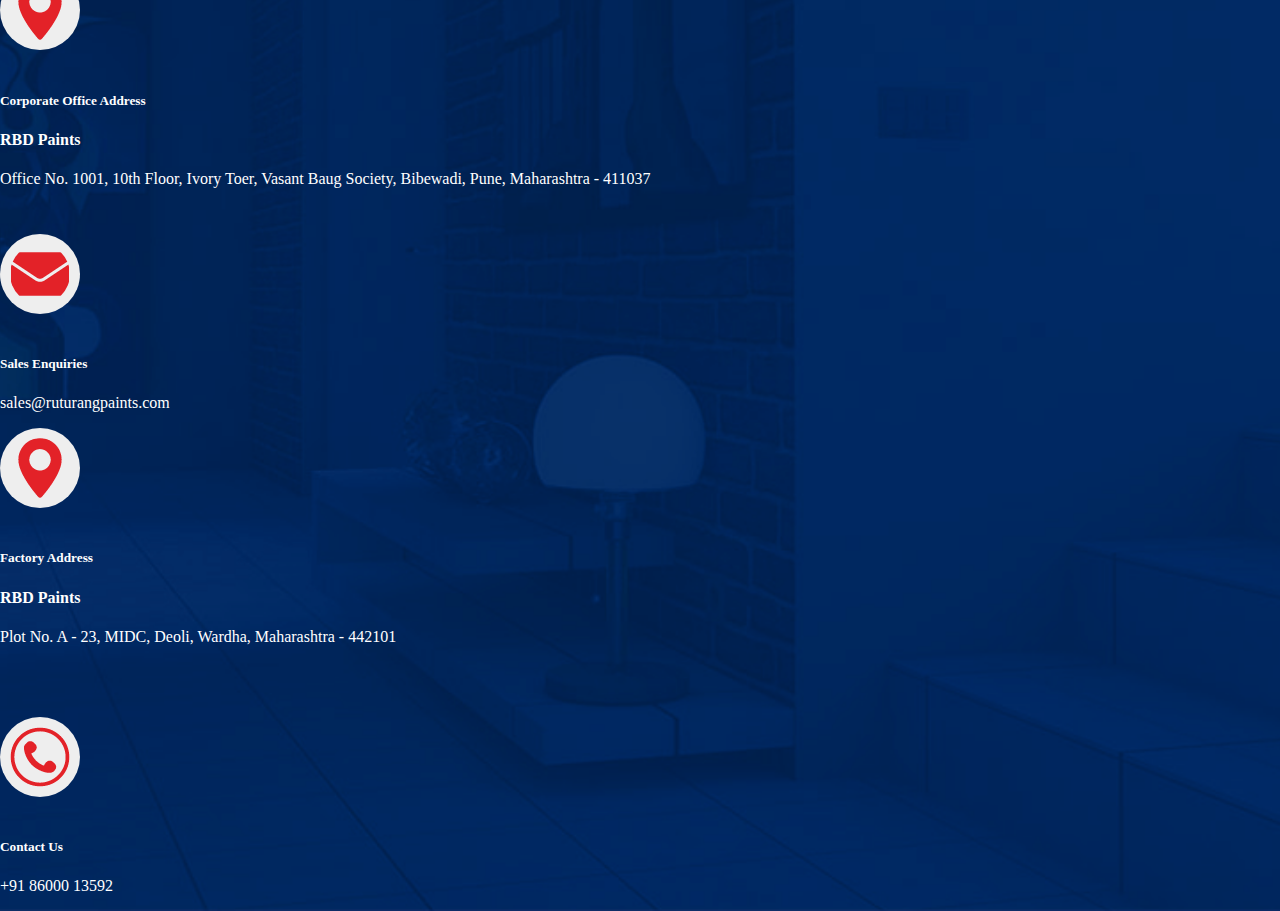
==== commit 73a94a65: "images changed" ====
--- a/index.html
+++ b/index.html
@@ -52,6 +52,7 @@
                                   </div>
                               </li>
                               <li><a href="contact.html">Contact</a></li>
+                              <li><button class="quote-btn"><a href="contact.html">For Enquiry</a></button></li>
                             </ul>
                           </nav>
                         <!--  -->
@@ -198,44 +199,34 @@
                 <div class="row p-5">
                     <div class="col-12 col-md-3 col-lg-3 col-sm-12">
                         <div class="why-img-box">
-                            <div class="blue-box text-center">
-                                <img src="images/why-choose-icon1.png" alt="">
-                                <h5>Quality Assurance</h5>
-                            </div>
-                        </div>
-                        <div class="elementor-image">
-                            <img decoding="async" width="100%" height="93" src="images/why-choose-pattern1.png" class="attachment-large size-large wp-image-1066" alt="why-choose-pattern1" loading="lazy"> </div>
-                        </div>
+                            <img src="images/Brush_blue.png" alt="" class="blue-box-img">
+                            <h5 class="text-center blue-text">Comprehensive Product Range</h5>
+                        </div>
+                    </div>
                     <div class="col-12 col-md-3 col-lg-3 col-sm-12">
                         <div class="why-img-box">
-                            <div class="green-box text-center">
-                                <img src="images/why-choose-icon2.png" alt="">
-                                <h5>Endless Color Possibilities</h5>
-                            </div>
-                        </div>
-                        <div class="elementor-image">
-                            <img decoding="async" width="100%" height="93" src="images/why-choose-pattern2.png" class="attachment-large size-large wp-image-1066" alt="why-choose-pattern2" loading="lazy"> </div>
-                        </div>
+                            <img src="images/Brush_green.png" alt="">
+                            <h5 class="text-center green-text">Quality Assurance</h5>
+                        </div>
+                    </div>
                     <div class="col-12 col-md-3 col-lg-3 col-sm-12">
                         <div class="why-img-box">
-                            <div class="red-box text-center">
-                                <img src="images/why-choose-icon3.png" alt="">
-                                <h5>Comprehensive Product Range</h5>
-                            </div>
-                        </div>
-                        <div class="elementor-image">
-                            <img decoding="async" width="100%" height="93" src="images/why-choose-pattern3.png" class="attachment-large size-large wp-image-1066" alt="why-choose-pattern3" loading="lazy"> </div>
+                            <img src="images/Brush_red.png" alt="">
+                            <h5 class="text-center red-text">Value Driven</h5>
+                        </div>
                         </div>
                     <div class="col-12 col-md-3 col-lg-3 col-sm-12">
                         <div class="why-img-box">
-                            <div class="yellow-box text-center">
-                                <img src="images/why-choose-icon4.png" alt="">
-                                <h5>Value Driven</h5>
-                            </div>
-                        </div>
-                        <div class="elementor-image">
-                            <img decoding="async" width="100%" height="93" src="images/why-choose-pattern4.png" class="attachment-large size-large wp-image-1066" alt="why-choose-pattern4" loading="lazy"> </div>
-                        </div>
+                            <img src="images/Brush_yellow.png" alt="">
+                            <h5 class="text-center yellow-text">Innovative technology</h5>
+                        </div>
+                    </div>
+                    <div class="col-12 col-md-12 col-lg-12 col-sm-12">
+                        <div class="why-img-box">
+                            <img src="images/Brush_voilate.png" alt="" class="violet-img">
+                            <h5 class="text-center violet-text">Customer-Centric Approach</h5>
+                        </div>
+                    </div>
                     </div>
             </div>
         </div>
--- a/style.css
+++ b/style.css
@@ -284,7 +284,8 @@
 
 .header-inner{
   display: flex;
-  justify-content: space-around;
+  justify-content: space-between;
+  padding: 0px 20px;
 }
 
 .right-header{
@@ -294,6 +295,7 @@
 ul.nav{
     display: flex;
     flex-direction: row;
+    align-items: center;
     gap: 40px;
     justify-content: space-between;
     text-transform: uppercase;
@@ -382,12 +384,12 @@
 }
 
 .quote-btn{
-  background-color: #000;
-  padding: 0px 15px;
-  border-radius: 50px;
-  /* box-shadow: 0 -2px 5px rgba(0,0,0,.5); */
-  border: none;
-  text-align: end;
+    background-color: #fff;
+    padding: 10px 25px;
+    border-radius: 50px;
+    box-shadow: 0 -2px 5px rgba(0,0,0,.5);
+    border: none;
+    text-align: end;
 }
 
 .quote-btn a{
@@ -532,16 +534,6 @@
   position: relative;
 }
 
-.about-paint-red{
-  margin: 20px 0px 0px 0px;
-  padding: 50px 15px 56px 100px;
-  background-image: url('images/red-paint-patch.png');
-  background-repeat: no-repeat;
-  background-size: 100% auto;
-  display: flex;
-  gap: 15px;
-  align-items: center;
-}
 
 
 /* why choose us */
@@ -552,49 +544,42 @@
   color: #2c2c2c;
 }
 
-.why-img-box .blue-box{
-  padding: 50px 40px 50px 40px;
-  background-color: #03A1EB;
-  border-radius: 5px 5px 0px 0px;
-  transition: background .3s,border .3s,border-radius .3s,box-shadow .3s;
-}
-
-.why-img-box .green-box{
-  padding: 50px 40px 50px 40px;
-  background-color: #009500;
-  border-radius: 5px 5px 0px 0px;
-  transition: background .3s,border .3s,border-radius .3s,box-shadow .3s;
-}
-
-.why-img-box .red-box{
-  padding: 50px 40px 50px 40px;
-  background-color: #EC2220;
-  border-radius: 5px 5px 0px 0px;
-  transition: background .3s,border .3s,border-radius .3s,box-shadow .3s;
-}
-
-.why-img-box .yellow-box{
-  padding: 75px 40px 50px 40px;
-  background-color: #FCAA05;
-  border-radius: 5px 5px 0px 0px;
-  transition: background .3s,border .3s,border-radius .3s,box-shadow .3s;
-}
-
-.blue-box img, .green-box img, .red-box img, .yellow-box img{
-  margin-bottom: 35px;
-}
-
-.blue-box h5, .green-box h5, .red-box h5, .yellow-box h5{
-  color: #FFFFFF;
-  font-family: "Poppins", Sans-serif;
+.why-img-box {
+  display: flex;
+  flex-direction: column;
+  align-items: center;
+  gap: 15px;
+}
+
+
+.blue-text{
+  color: #03a1eb;
   font-size: 20px;
-  font-weight: 600;
-  letter-spacing: 2px;
-  line-height: 1.5;
-}
-
-.elementor-image{
-  margin-top: -1px;
+  font-weight: 700;
+}
+
+.red-text{
+  color: #ec2220;
+  font-size: 20px;
+  font-weight: 700;
+}
+
+.yellow-text{
+  color: #fcaa06;
+  font-size: 20px;
+  font-weight: 700;
+}
+
+.violet-text{
+  color: #9933cc;
+  font-size: 20px;
+  font-weight: 700;
+}
+
+.green-text{
+  color: #009400;
+  font-size: 20px;
+  font-weight: 700;
 }
 
 
@@ -834,23 +819,15 @@
     font-size: 14px;
   }
 
-  .why-img-box .blue-box, .why-img-box .green-box, .why-img-box .yellow-box, .why-img-box .red-box{
-    display: flex;
-    padding: 20px;
-    flex-direction: column;
-    align-items: center;
-  }
-
-  .why-img-box .green-box{
-    padding-bottom: 0;
-  }
-
-  .why-img-box .blue-box img, .why-img-box .yellow-box img, .why-img-box .green-box img, .why-img-box .red-box img{
-    width: 50px;
-    margin-bottom: 20px;
-  }
-
-  .why-img-box .blue-box h5, .why-img-box .green-box h5, .why-img-box .yellow-box h5, .why-img-box .red-box h5{
+  .why-img-box img{
+    width: 100%;
+  }
+
+  .violet-img{
+    width: 22% !important;
+  }
+
+  .blue-text, .violet-text, .yellow-text, .green-text, .red-text{
     font-size: 12px;
   }
 
@@ -990,21 +967,8 @@
     font-size: 14px;
   }
 
-  .why-img-box .blue-box, .why-img-box .red-box, .why-img-box .yellow-box, .why-img-box .green-box {
-    padding: 20px 20px 20px 20px;
-  }
-
-  .blue-box h5, .green-box h5, .red-box h5, .yellow-box h5{
-    font-size: 12px;
-  } 
-
-  .elementor-image img{
-    height: 70px;
-  }
-
-  .blue-box img, .green-box img, .red-box img, .yellow-box img {
-    margin-bottom: 20px;
-    width: 50px;
+  .violet-img{
+    width: 100% !important;
   }
 
   .contact-form-container {
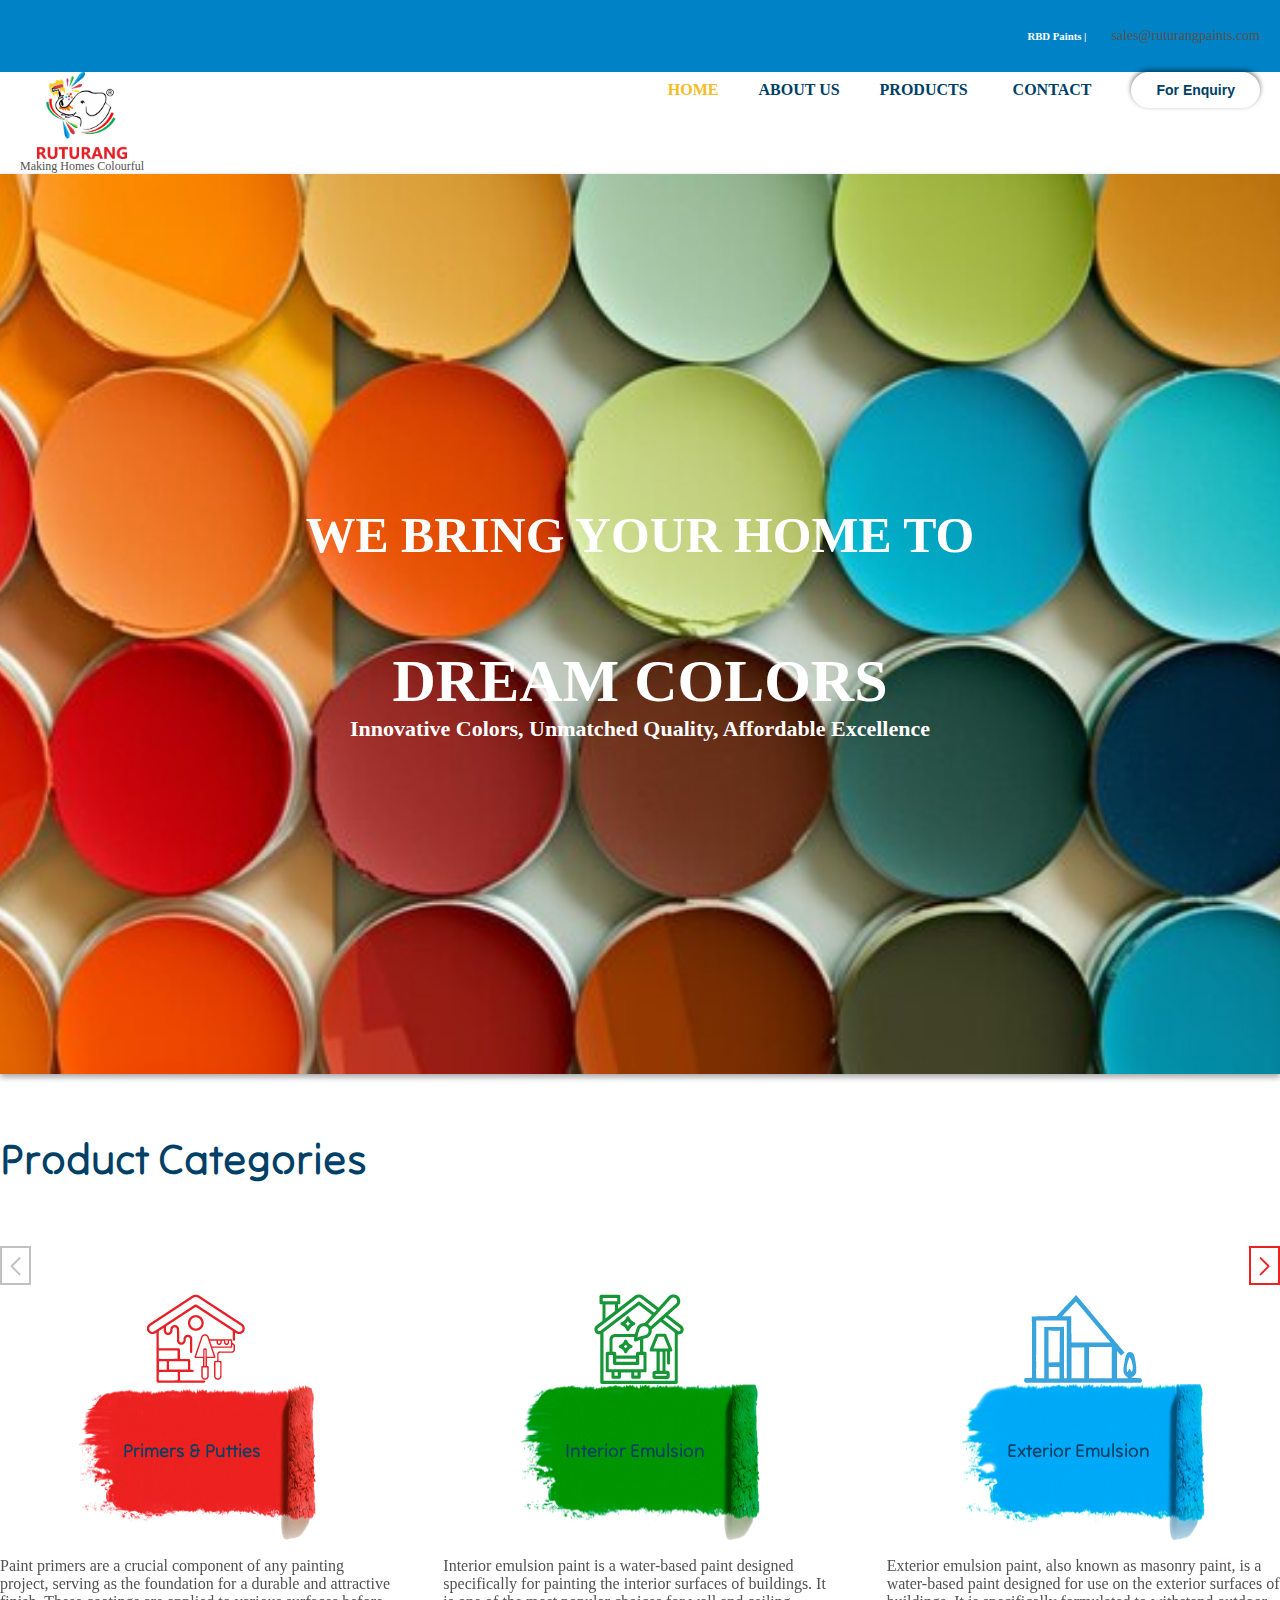
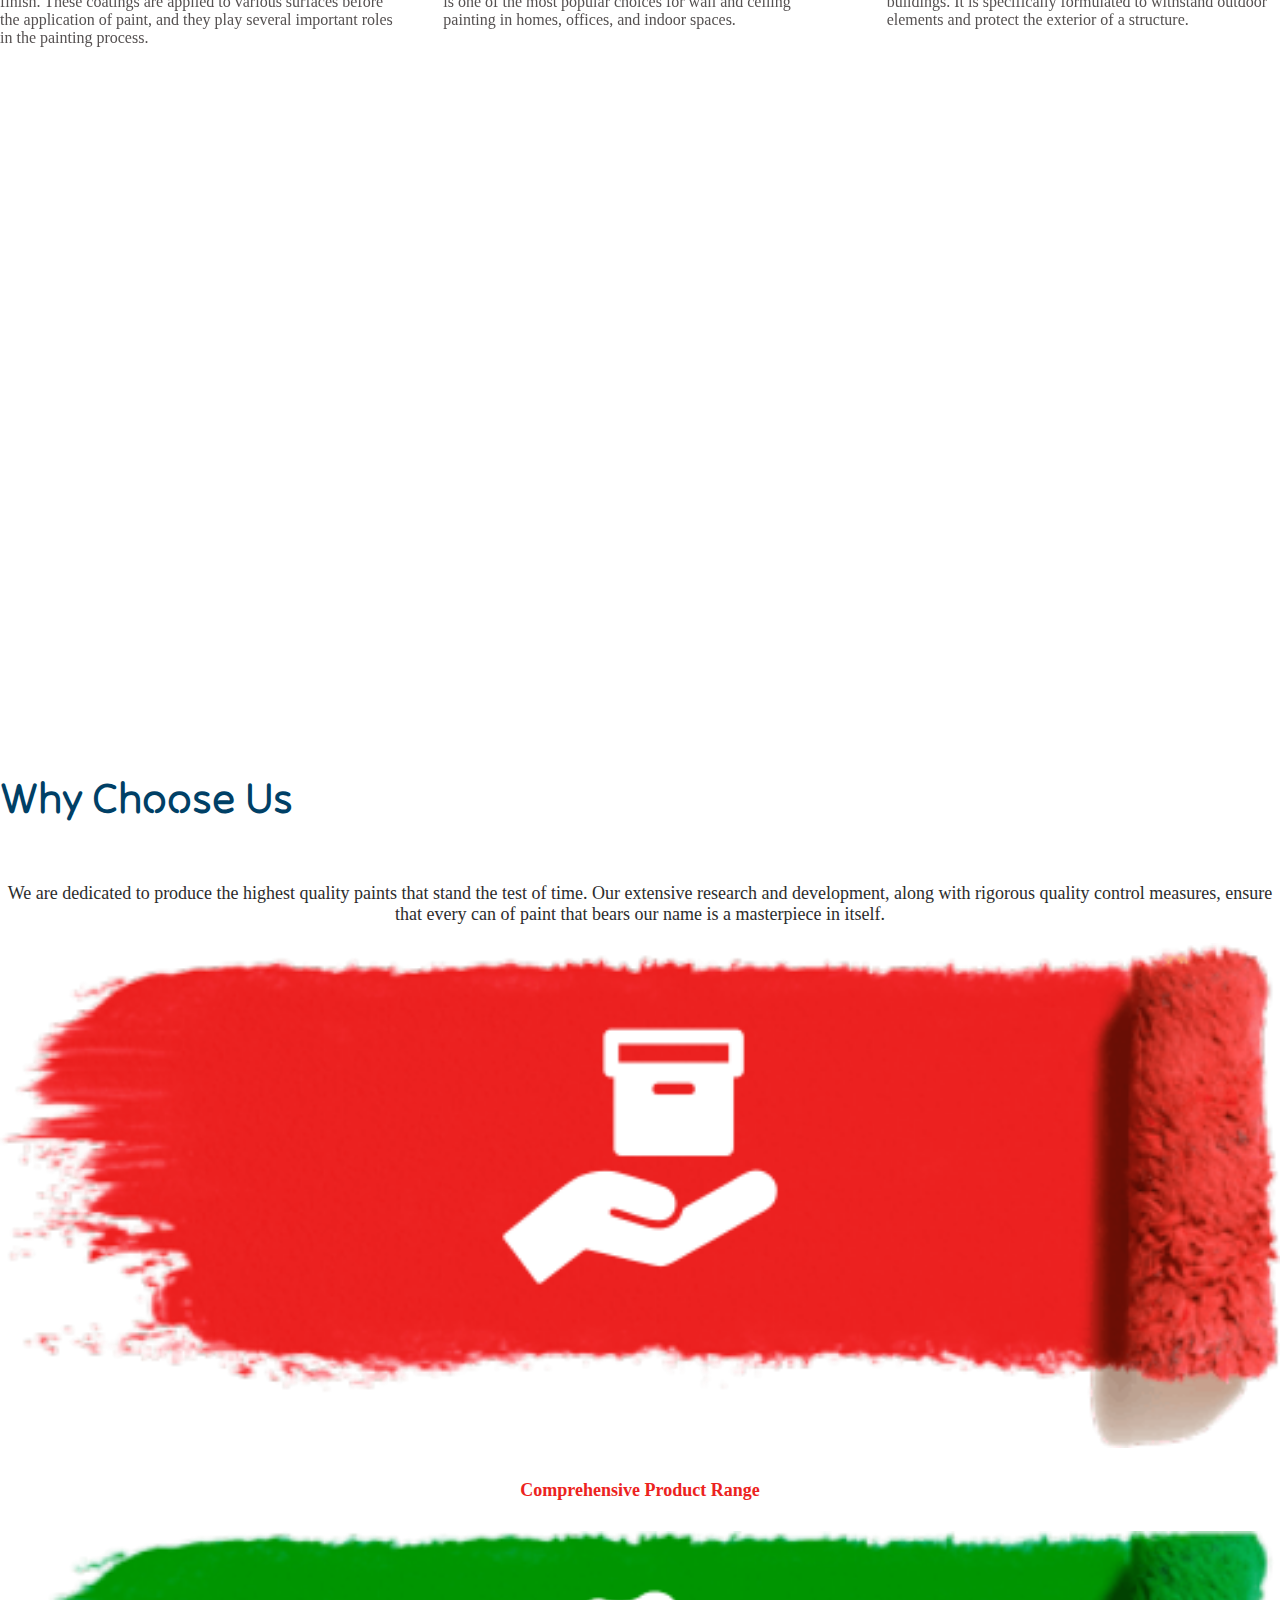
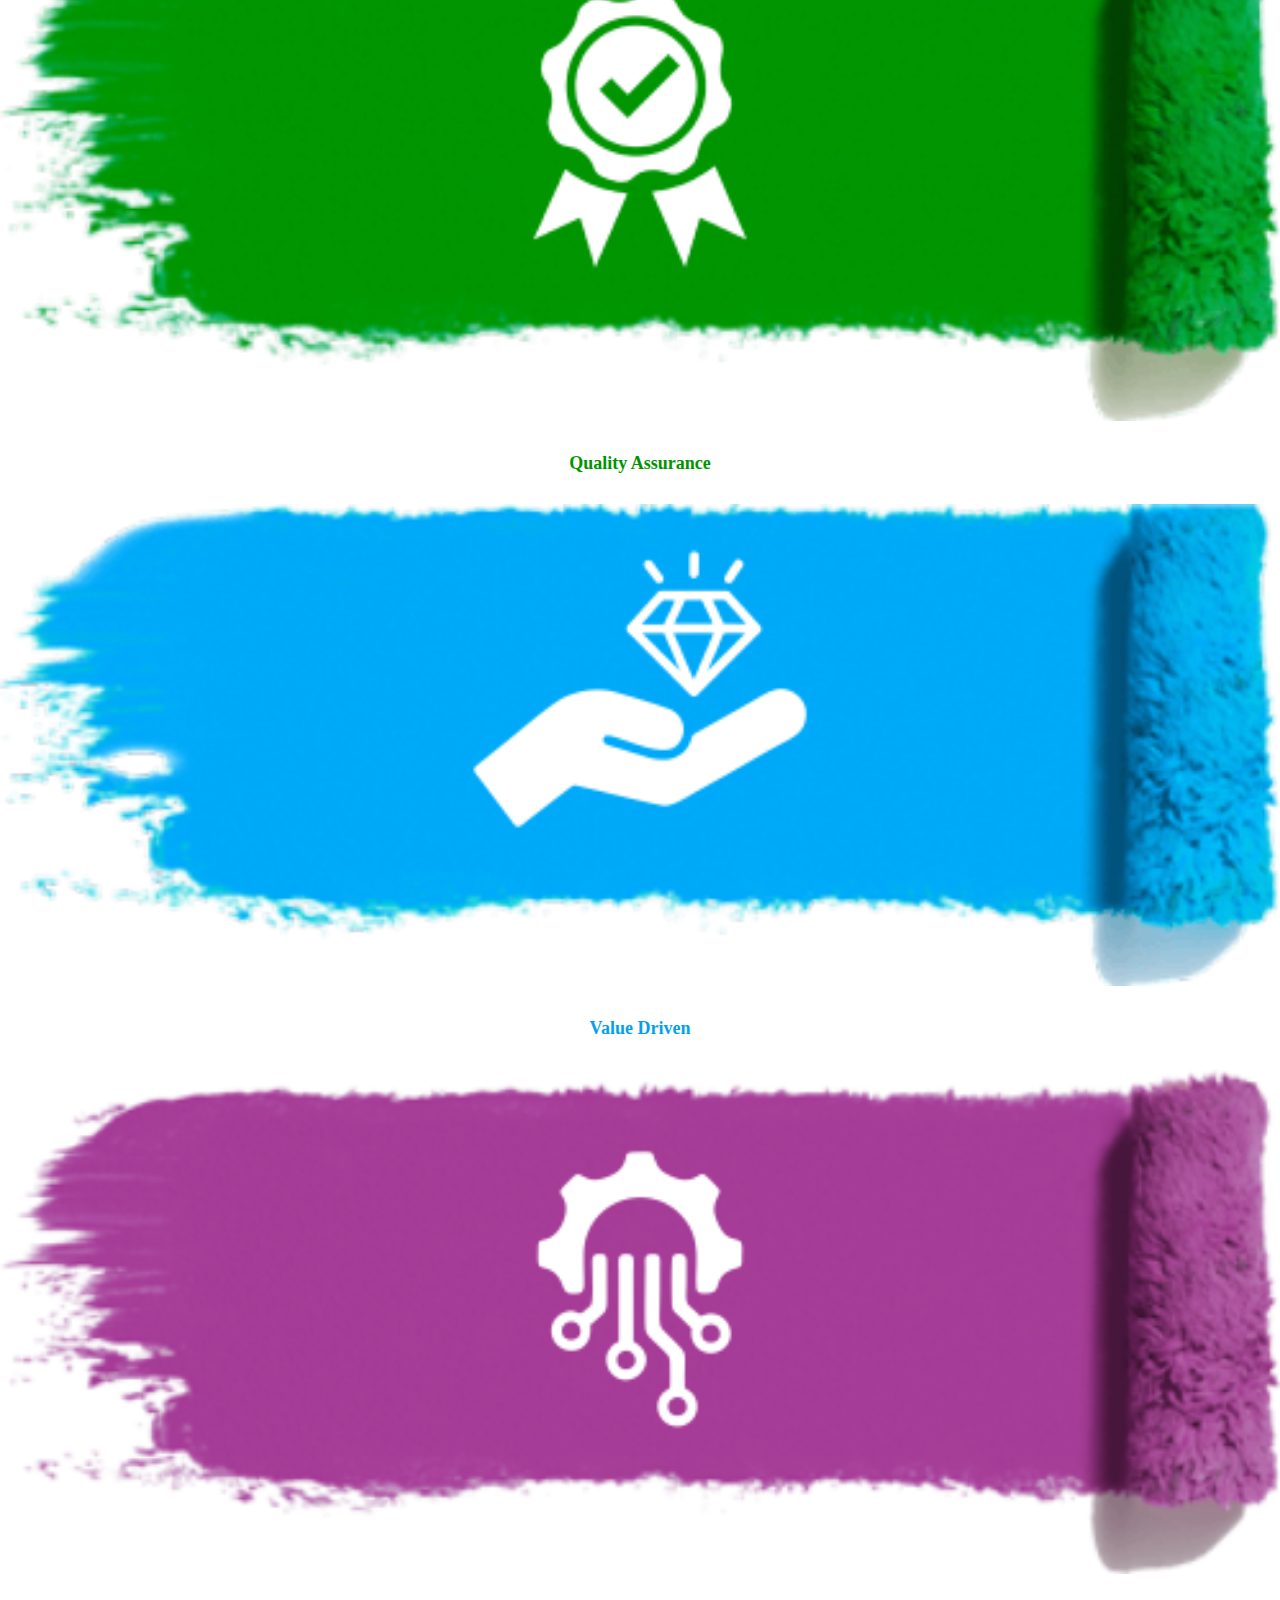
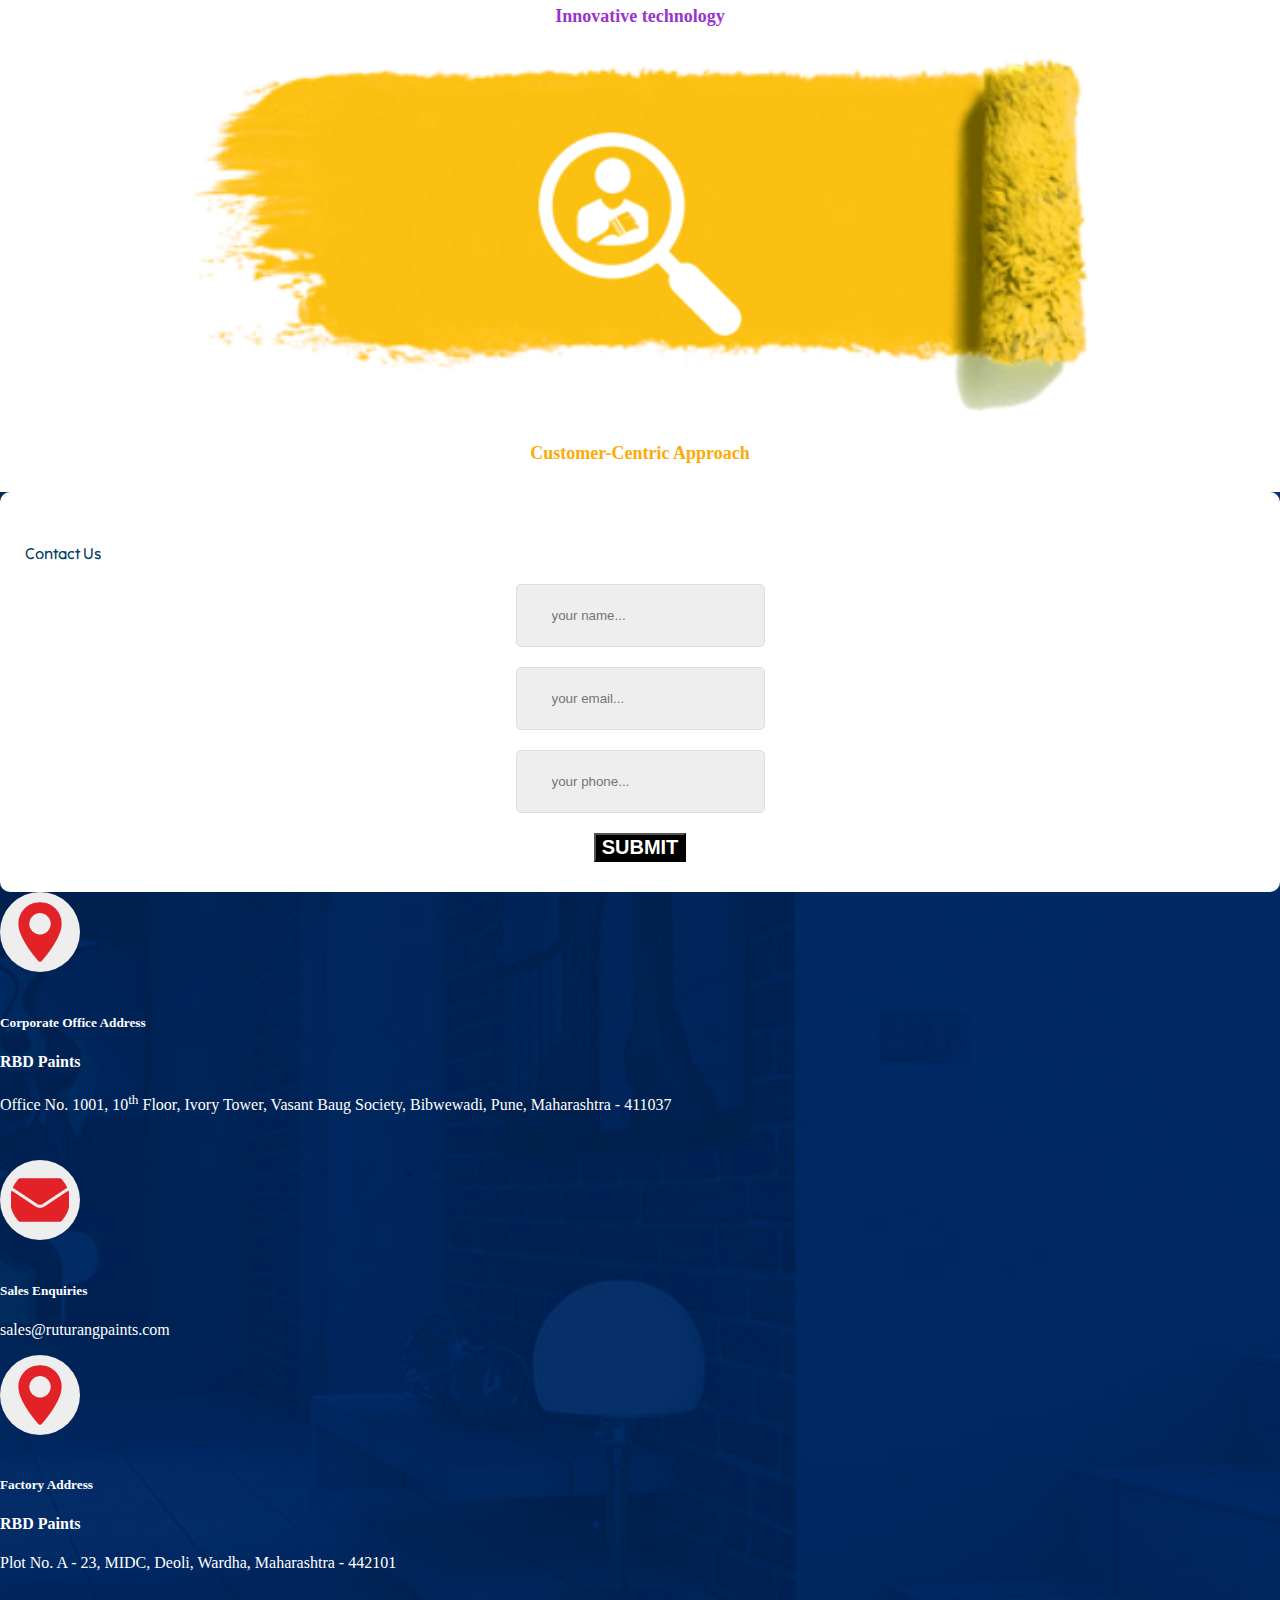
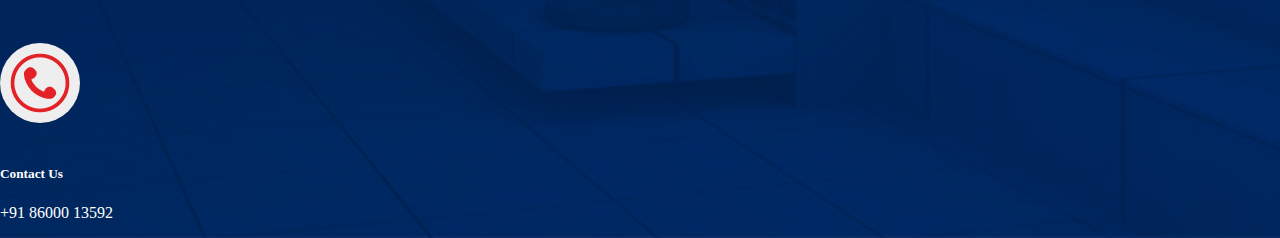
==== commit 15ec6c0b: "why choose us img change" ====
--- a/index.html
+++ b/index.html
@@ -196,37 +196,41 @@
                 <h4 class="about-heading text-center">Why Choose Us</h4>
                 <p class="why-p">We are dedicated to produce the highest quality paints that stand the test of time. Our extensive research and development, along with rigorous quality control measures, ensure that every can of paint that bears our name is a masterpiece in itself.</p>
 
-                <div class="row p-5">
+                <div class="row p-5 pb-1">
                     <div class="col-12 col-md-3 col-lg-3 col-sm-12">
                         <div class="why-img-box">
-                            <img src="images/Brush_blue.png" alt="" class="blue-box-img">
-                            <h5 class="text-center blue-text">Comprehensive Product Range</h5>
+                            <img src="images/Comprehensive_Product.png" alt="" class="blue-box-img">
+                            <h5 class="text-center red-text">Comprehensive Product Range</h5>
                         </div>
                     </div>
                     <div class="col-12 col-md-3 col-lg-3 col-sm-12">
                         <div class="why-img-box">
-                            <img src="images/Brush_green.png" alt="">
+                            <img src="images/Quality_Assurance.png" alt="">
                             <h5 class="text-center green-text">Quality Assurance</h5>
                         </div>
                     </div>
                     <div class="col-12 col-md-3 col-lg-3 col-sm-12">
                         <div class="why-img-box">
-                            <img src="images/Brush_red.png" alt="">
-                            <h5 class="text-center red-text">Value Driven</h5>
+                            <img src="images/Value_driven.png" alt="">
+                            <h5 class="text-center blue-text">Value Driven</h5>
                         </div>
                         </div>
                     <div class="col-12 col-md-3 col-lg-3 col-sm-12">
                         <div class="why-img-box">
-                            <img src="images/Brush_yellow.png" alt="">
-                            <h5 class="text-center yellow-text">Innovative technology</h5>
-                        </div>
-                    </div>
-                    <div class="col-12 col-md-12 col-lg-12 col-sm-12">
-                        <div class="why-img-box">
-                            <img src="images/Brush_voilate.png" alt="" class="violet-img">
-                            <h5 class="text-center violet-text">Customer-Centric Approach</h5>
-                        </div>
-                    </div>
+                            <img src="images/Innovative_technology.png" alt="">
+                            <h5 class="text-center violet-text">Innovative technology</h5>
+                        </div>
+                    </div>
+                    </div>
+                    <div class="row">
+                        <div class="col-12 col-md-4 col-lg-4 col-sm-12"></div>
+                    <div class="col-12 col-md-4 col-lg-4 col-sm-12">
+                        <div class="why-img-box">
+                            <img src="images/Customer_Centric_Approach.png" alt="" class="yellow-img">
+                            <h5 class="text-center yellow-text">Customer-Centric Approach</h5>
+                        </div>
+                    </div>
+                    <div class="col-12 col-md-4 col-lg-4 col-sm-12"></div>
                     </div>
             </div>
         </div>
@@ -261,7 +265,7 @@
                                         <img src="images/location.png" alt="">
                                         <div class="links-content">
                                             <h5>Corporate Office Address</h5>
-                                            <h4 class="m-0">RBD Paints</h4><p class="m-0">Office No. 1001, 10th Floor, Ivory Toer, Vasant Baug Society, Bibewadi, Pune, Maharashtra - 411037</p>
+                                            <h4 class="m-0">RBD Paints</h4><p class="m-0">Office No. 1001, 10<sup>th</sup> Floor, Ivory Tower, Vasant Baug Society, Bibwewadi, Pune, Maharashtra - 411037</p>
                                         </div>
                                     </div>
                                     <div class="links">
--- a/style.css
+++ b/style.css
@@ -548,37 +548,44 @@
   display: flex;
   flex-direction: column;
   align-items: center;
-  gap: 15px;
-}
-
+  gap: 2px;
+}
+
+.why-img-box img{
+  width: 100%;
+}
+
+.yellow-img{
+  width: 70% !important;
+}
 
 .blue-text{
   color: #03a1eb;
-  font-size: 20px;
+  font-size: 18px;
   font-weight: 700;
 }
 
 .red-text{
   color: #ec2220;
-  font-size: 20px;
+  font-size: 18px;
   font-weight: 700;
 }
 
 .yellow-text{
   color: #fcaa06;
-  font-size: 20px;
+  font-size: 18px;
   font-weight: 700;
 }
 
 .violet-text{
   color: #9933cc;
-  font-size: 20px;
+  font-size: 18px;
   font-weight: 700;
 }
 
 .green-text{
   color: #009400;
-  font-size: 20px;
+  font-size: 18px;
   font-weight: 700;
 }
 
@@ -819,16 +826,21 @@
     font-size: 14px;
   }
 
+  .why-img-box{
+    gap: 0;
+  }
+
   .why-img-box img{
     width: 100%;
   }
 
-  .violet-img{
-    width: 22% !important;
-  }
+  .yellow-img{
+    width: 60% !important;
+  }
+
 
   .blue-text, .violet-text, .yellow-text, .green-text, .red-text{
-    font-size: 12px;
+    font-size: 11px;
   }
 
   .elementor-image img{
@@ -967,8 +979,8 @@
     font-size: 14px;
   }
 
-  .violet-img{
-    width: 100% !important;
+  .yellow-img{
+    width: 60% !important;
   }
 
   .contact-form-container {
